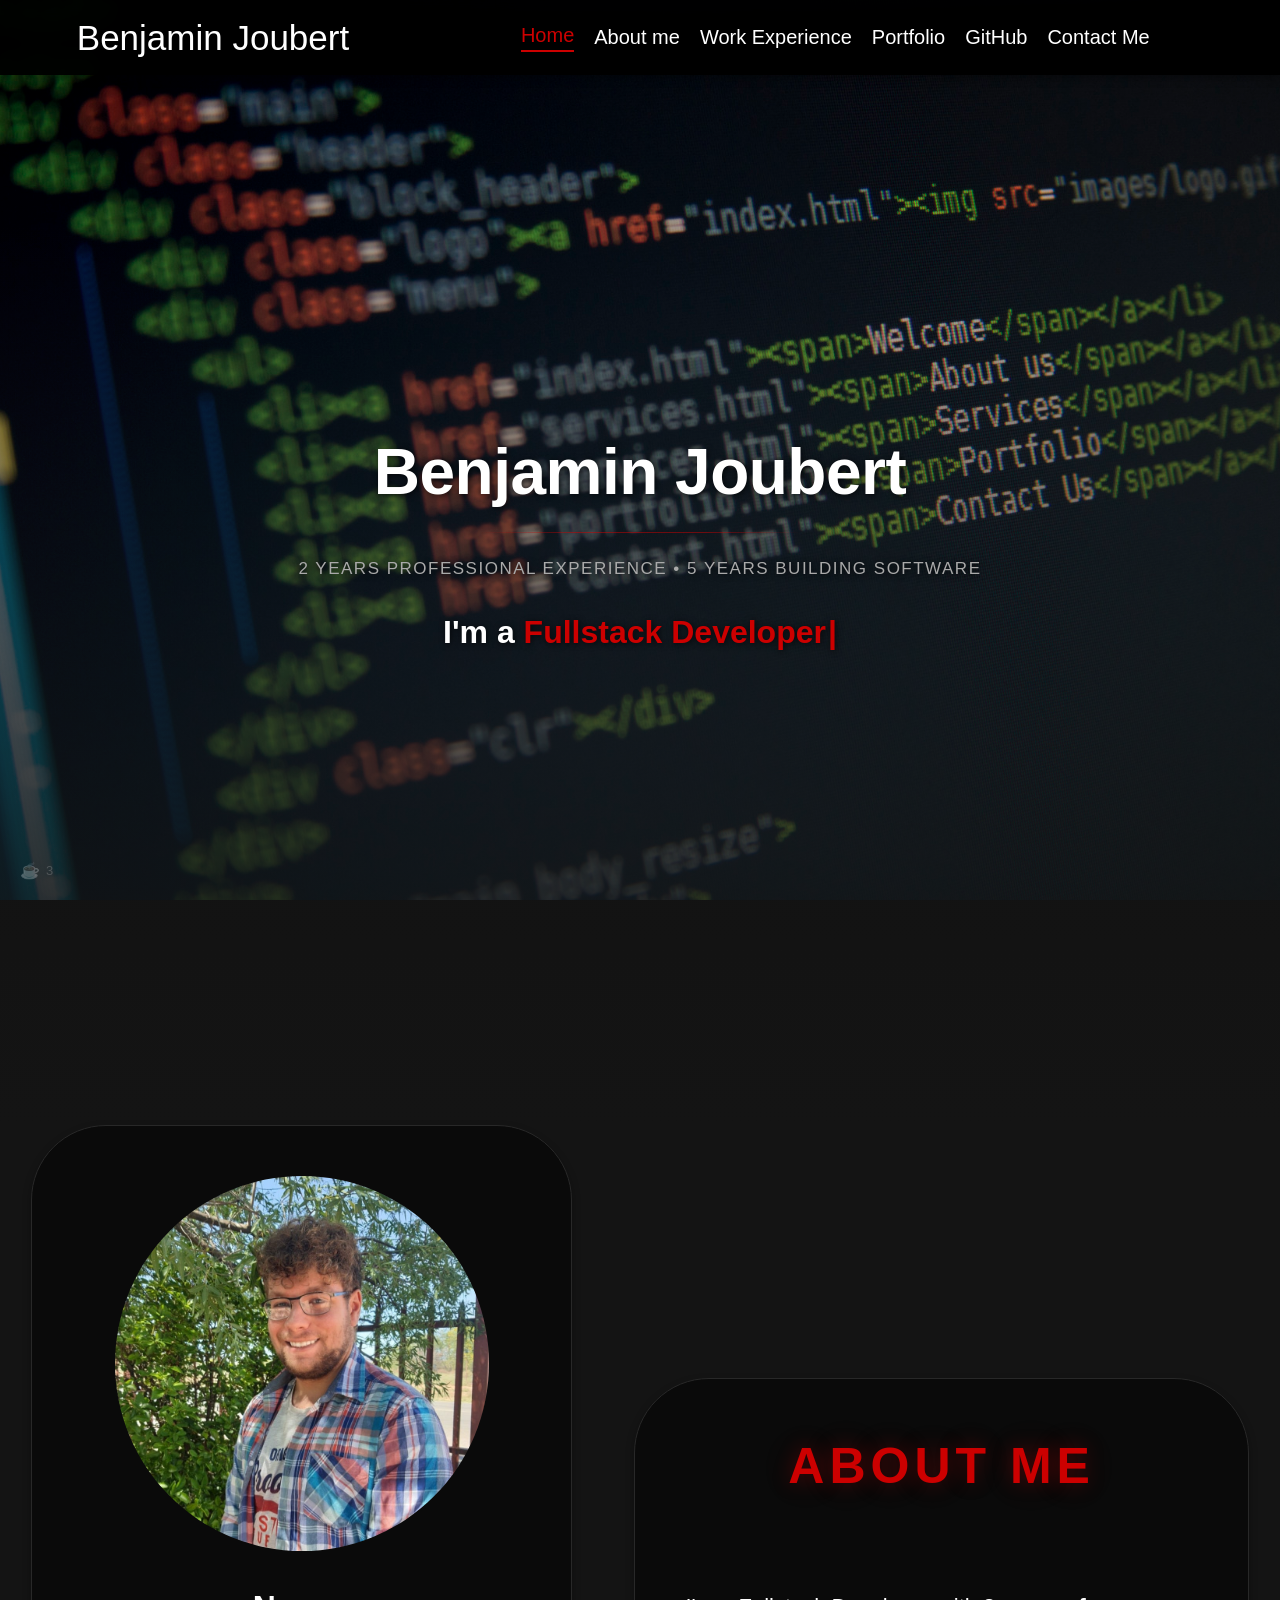
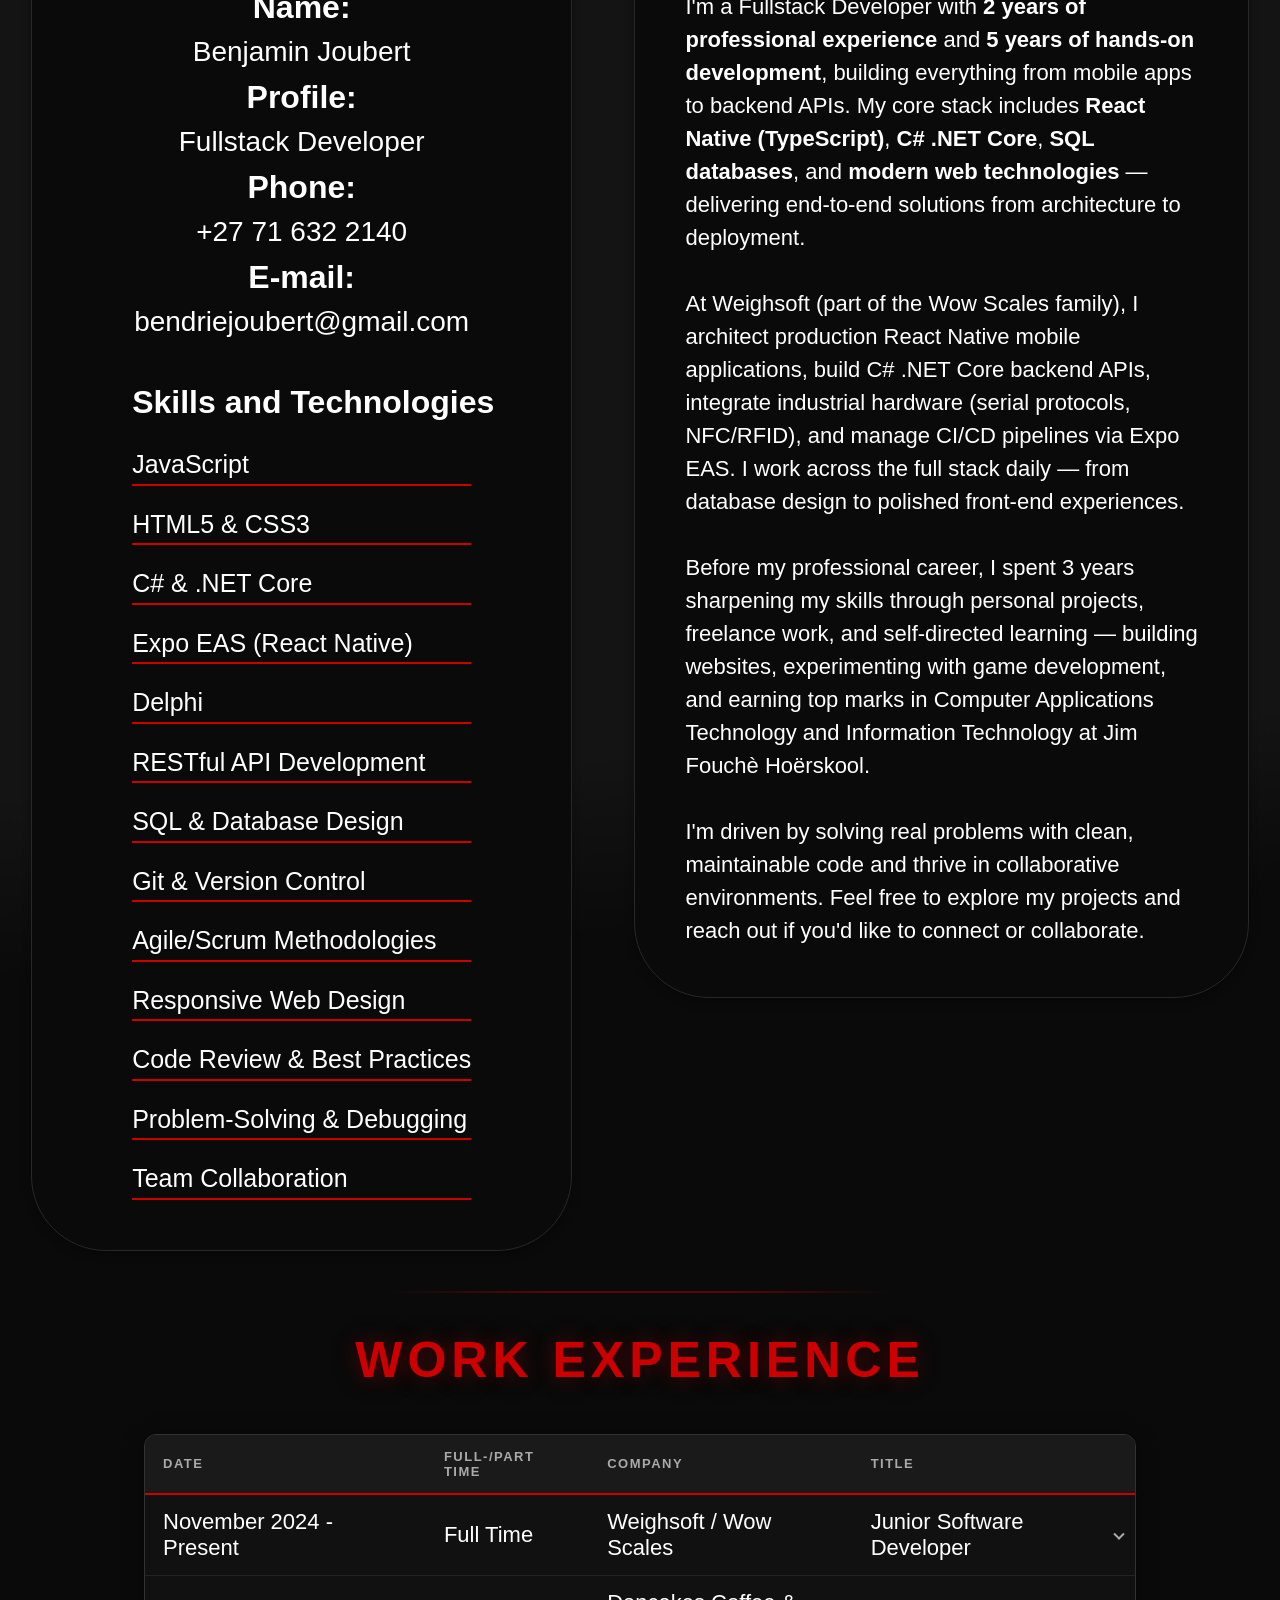
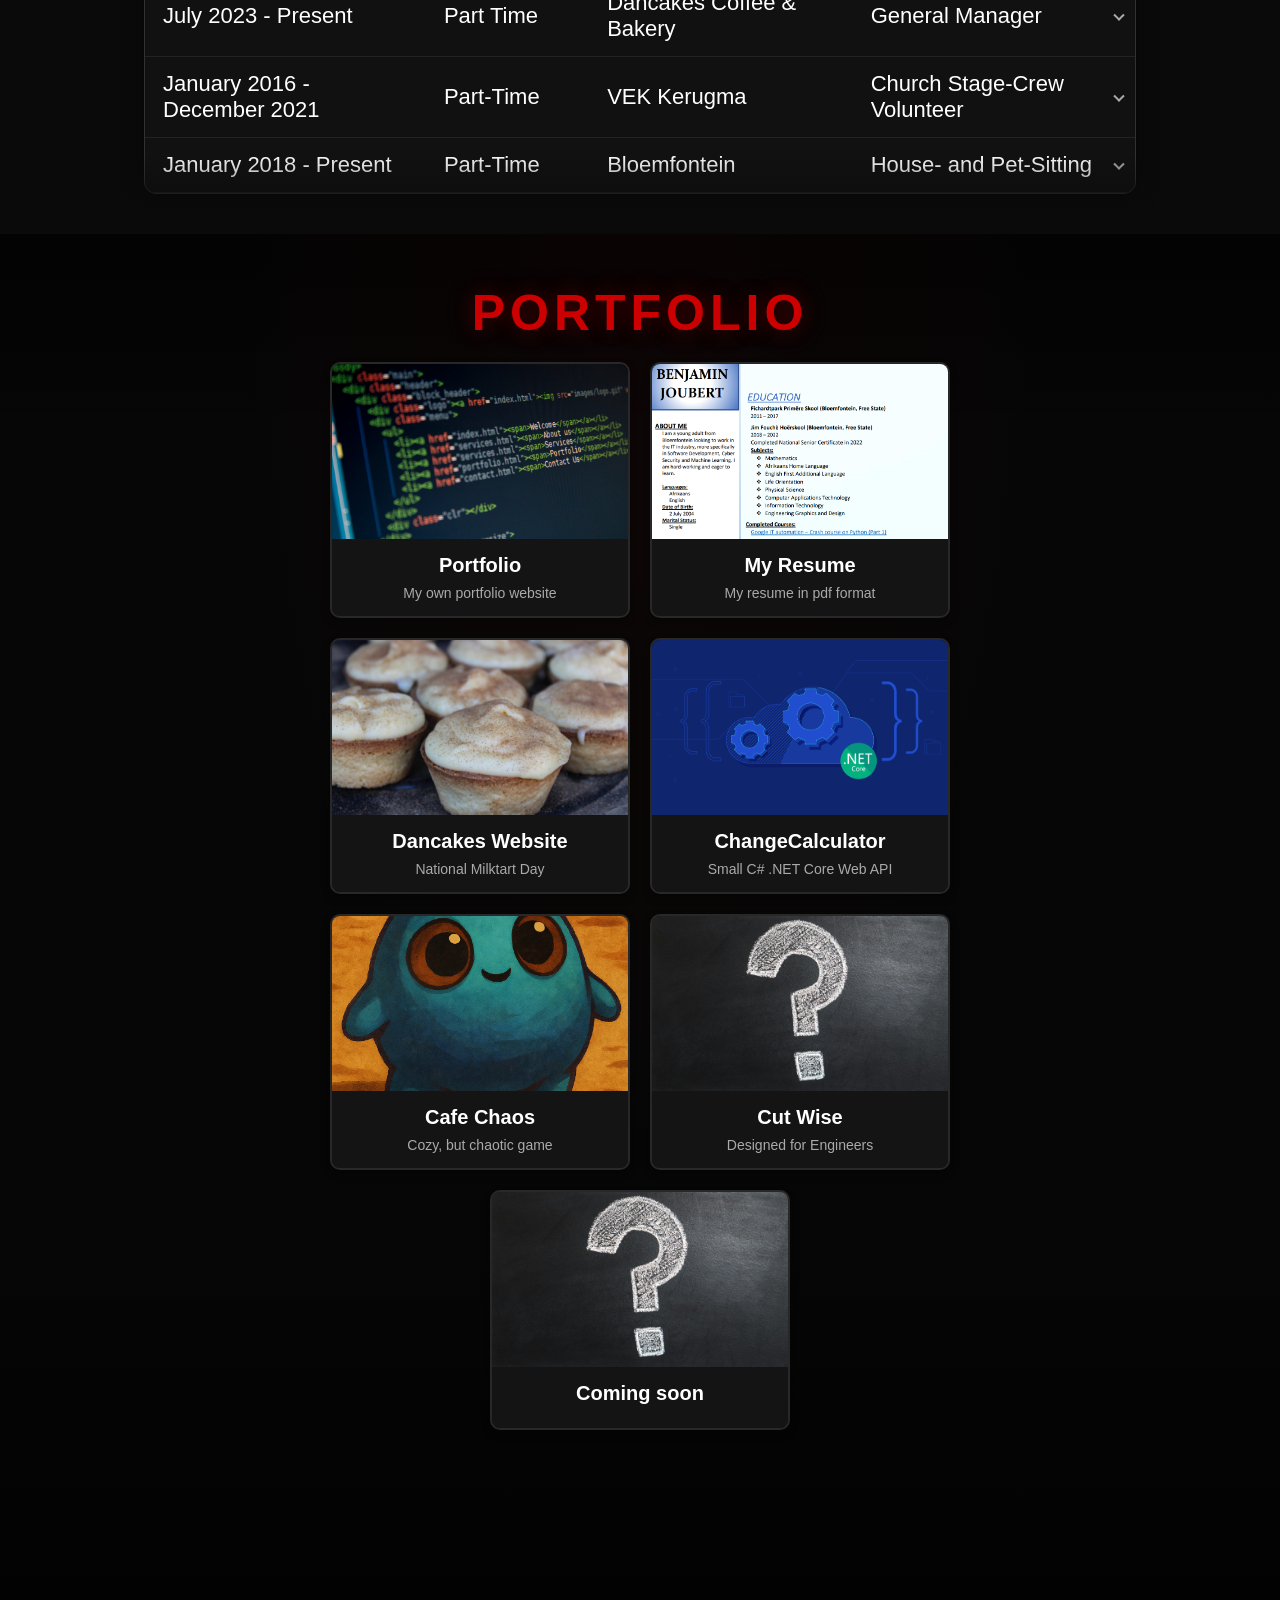
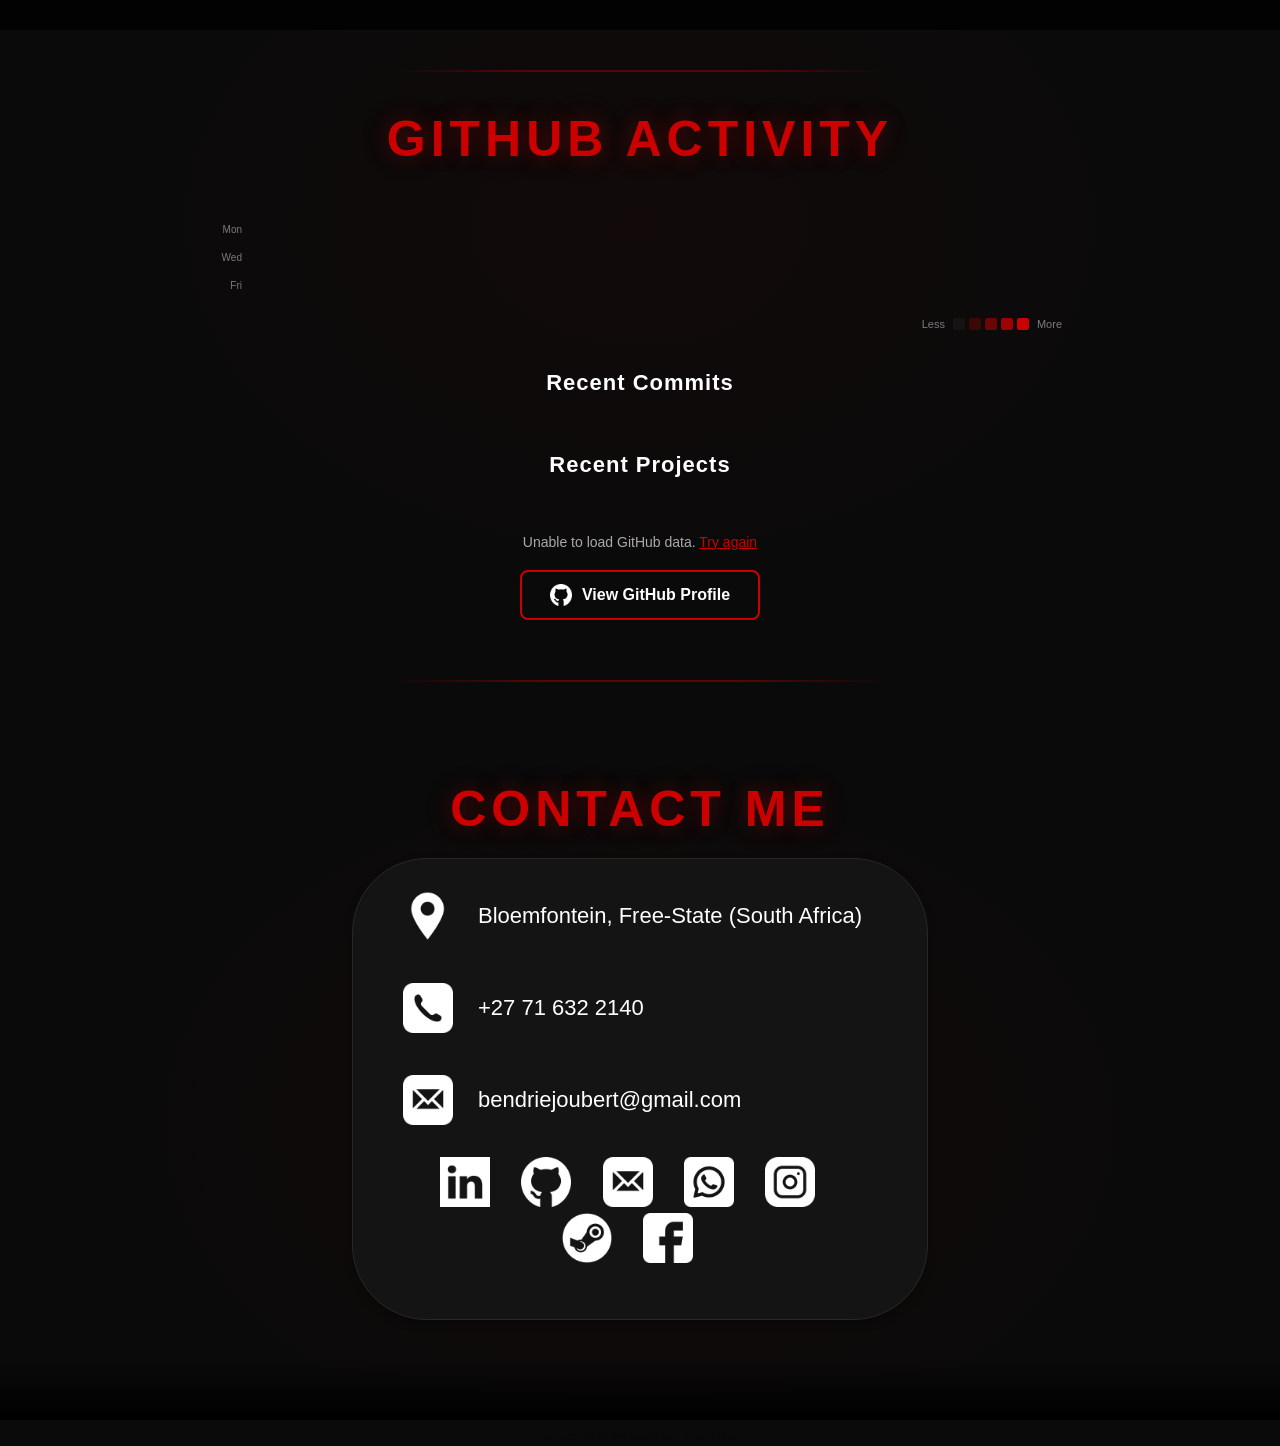
==== index.html @ ec1d789c "Added hover loading easter egg because one face wasn't enough" ====
<!DOCTYPE html>
<html lang="en">

<head>
    <meta charset="UTF-8">
    <meta name="viewport" content="width=device-width, initial-scale=1.0">
    <meta name="description" content="Benjamin Joubert - Fullstack Developer with 5 years of development experience. Specialising in React Native, C# .NET Core, TypeScript, and Web Development. Based in Bloemfontein, South Africa.">
    <meta name="keywords" content="Benjamin Joubert, Fullstack Developer, Software Developer, Web Developer, React Native, C# .NET Core, Portfolio, South Africa, Bloemfontein">
    <meta name="author" content="Benjamin Joubert">
    
    <!-- Open Graph / Facebook -->
    <meta property="og:type" content="website">
    <meta property="og:title" content="Benjamin Joubert - Fullstack Developer">
    <meta property="og:description" content="Fullstack Developer | 2 Years Professional Experience | React Native, C# .NET Core, TypeScript & Web Development">
    
    <!-- Twitter -->
    <meta name="twitter:card" content="summary_large_image">
    <meta name="twitter:title" content="Benjamin Joubert - Fullstack Developer">
    <meta name="twitter:description" content="Fullstack Developer | 2 Years Professional Experience | React Native, C# .NET Core & Web Development">
    
    <link rel="preload" href="assets/images/html1.png" as="image">
    <link rel="stylesheet" href="style.css">
    <link rel="apple-touch-icon" sizes="180x180" href="assets/images/apple-touch-icon.png">
    <link rel="icon" type="image/png" sizes="32x32" href="assets/images/favicon-32x32.png">
    <link rel="icon" type="image/png" sizes="16x16" href="assets/images/favicon-16x16.png">
    <link rel="manifest" href="site.webmanifest">
    <title>Benjamin Joubert - Fullstack Developer | 5 Years Experience</title>
    <script src="app.js" defer></script>
</head>

<body>
    <a href="#Home" class="skip-link">Skip to main content</a>
    
    <header class="toolbar" role="banner">
        <span class="Title">Benjamin Joubert</span>
        <div class="spacer"></div>
        <button class="hamburger" aria-label="Toggle menu" aria-expanded="false" aria-controls="navbar">
            <span></span>
            <span></span>
            <span></span>
        </button>
        <nav class="navbar" id="navbar" role="navigation" aria-label="Main navigation">
            <a href="#Home">Home</a>
            <a href="#About-me">About me</a>
            <a href="#Work-Experience">Work Experience</a>
            <a href="#Portfolio">Portfolio</a>
            <a href="#GitHub">GitHub</a>
            <a href="#Contact">Contact Me</a>
        </nav>
    </header>

    <main>
    <section class="home" id="Home" aria-label="Home section">
        <div class="home-content-container">
            <h1 class="hero-name">Benjamin Joubert</h1>
            <div class="hero-divider" aria-hidden="true"><span></span></div>
            <p class="hero-experience">2 Years Professional Experience &bull; 5 Years Building Software</p>
            <p class="hero-typing">I'm a <span class="typing-text"></span><span class="typing-cursor">|</span></p>
            <p class="hero-greeting" id="hero-greeting"></p>
        </div>
    </section>

    <section class="about-me" id="About-me" aria-label="About me section">
        <div class="left_block">
            <div class="selfpic">
                <div class="selfpic-img-wrapper">
                    <img src="assets/images/SelfPic.jpg" alt="Portrait of Benjamin Joubert" loading="lazy">
                    <svg class="selfpic-loader" viewBox="0 0 200 200" aria-hidden="true">
                        <circle cx="100" cy="100" r="96" />
                    </svg>
                </div>
                <div class="Selfpic_Text">
                    <b>Name: </b> <br>Benjamin Joubert <br>
                    <b>Profile: </b> <br>Fullstack Developer <br>
                    <b>Phone: </b> <br>+27 71 632 2140 <br>
                    <b>E-mail: </b> <br>bendriejoubert@gmail.com <br>
                </div>
            </div>

            <div class="skills_technologies">
                <b>Skills and Technologies</b>
                <ul>
                    <li>JavaScript</li>
                    <hr>
                    <li>HTML5 & CSS3</li>
                    <hr>
                    <li>C# & .NET Core</li>
                    <hr>
                    <li>Expo EAS (React Native)</li>
                    <hr>
                    <li>Delphi</li>
                    <hr>
                    <li>RESTful API Development</li>
                    <hr>
                    <li>SQL & Database Design</li>
                    <hr>
                    <li>Git & Version Control</li>
                    <hr>
                    <li>Agile/Scrum Methodologies</li>
                    <hr>
                    <li>Responsive Web Design</li>
                    <hr>
                    <li>Code Review & Best Practices</li>
                    <hr>
                    <li>Problem-Solving & Debugging</li>
                    <hr>
                    <li>Team Collaboration</li>
                    <hr>
                </ul>
            </div>
        </div>
        <div class="right_block">
            <h1 class="section-title">About Me</h1>
            <br><br>
            I'm a Fullstack Developer with <strong>2 years of professional experience</strong> and
            <strong>5 years of hands-on development</strong>, building everything from mobile apps to backend APIs.
            My core stack includes <strong>React Native (TypeScript)</strong>, <strong>C# .NET Core</strong>,
            <strong>SQL databases</strong>, and <strong>modern web technologies</strong> — delivering end-to-end
            solutions from architecture to deployment.
            <br><br>
            At Weighsoft (part of the Wow Scales family), I architect production React Native mobile applications,
            build C# .NET Core backend APIs, integrate industrial hardware (serial protocols, NFC/RFID), and manage
            CI/CD pipelines via Expo EAS. I work across the full stack daily — from database design to polished
            front-end experiences.
            <br><br>
            Before my professional career, I spent 3 years sharpening my skills through personal projects, freelance
            work, and self-directed learning — building websites, experimenting with game development, and earning
            top marks in Computer Applications Technology and Information Technology at Jim Fouchè Hoërskool.
            <br><br>
            I'm driven by solving real problems with clean, maintainable code and thrive in collaborative environments.
            Feel free to explore my projects and reach out if you'd like to connect or collaborate.
        </div>
    </section>

    <section class="Work_Experience" id="Work-Experience" aria-label="Work Experience section">
        <h1 class="section-title">Work Experience</h1>
        <table class="Work_Experience_Table">
            <thead>
                <tr>
                    <th>Date</th>
                    <th>Full-/Part time</th>
                    <th>Company</th>
                    <th>Title</th>
                </tr>
            </thead>
            <tbody>
                <tr class="expandable-row">
                    <td>November 2024 - Present</td>
                    <td>Full Time</td>
                    <td>Weighsoft / Wow Scales</td>
                    <td>Junior Software Developer</td>
                </tr>
                <tr class="details-row">
                    <td colspan="4">
                        <div class="details-content">
                            <h3 class="details-title">Junior Software Developer <span class="details-company">at Weighsoft / Wow Scales</span></h3>
                            <ul class="details-list">
                                <li><strong>Mobile Development:</strong> Architect and develop production React Native mobile applications
                                    end-to-end using TypeScript, Expo SDK, and offline-first SQLite databases.</li>
                                <li><strong>Hardware Integration:</strong> Implement industrial hardware integrations including scale serial
                                    protocols (baud rate, parity, regex-based weight parsing) and NFC/RFID readers.</li>
                                <li><strong>Technical Support:</strong> Diagnose and resolve issues across weighing software, scale
                                    indicators, and peripheral devices — covering serial, USB, and TCP/IP communication.</li>
                                <li><strong>Full-Stack Development:</strong> Build features spanning data export, backup/restore, reporting,
                                    and internationalisation (English & Afrikaans) with C# .NET Core backend APIs.</li>
                                <li><strong>Client Liaison:</strong> Act as the bridge between developers and end users, translating customer
                                    descriptions into technical diagnoses and delivering solution-focused support.</li>
                                <li><strong>CI/CD & Deployment:</strong> Manage build pipelines via Expo EAS across development, preview, and
                                    production profiles.</li>
                            </ul>
                        </div>
                    </td>
                </tr>
                <tr class="expandable-row">
                    <td>July 2023 - Present</td>
                    <td>Part Time</td>
                    <td>Dancakes Coffee & Bakery</td>
                    <td>General Manager</td>
                </tr>
                <tr class="details-row">
                    <td colspan="4">
                        <div class="details-content">
                            <h3 class="details-title">General Manager <span class="details-company">at Dancakes Coffee & Bakery</span></h3>
                            <ul class="details-list">
                                <li><strong>Operations:</strong> Oversee daily operations and ensure smooth service delivery across the
                                    business.</li>
                                <li><strong>Web Development:</strong> Built and maintain the Dancakes website
                                    (<a href="https://dancakesza.com/" target="_blank" rel="noopener noreferrer">dancakesza.com</a>).</li>
                                <li><strong>Leadership:</strong> Lead, motivate, and support team members while encouraging collaboration
                                    and growth.</li>
                                <li><strong>Time Management:</strong> Prioritize tasks and delegate responsibilities efficiently across
                                    weekend shifts.</li>
                                <li><strong>Problem-Solving:</strong> Independently handle challenges and innovate solutions to resolve
                                    issues effectively.</li>
                                <li><strong>Adaptability:</strong> Remain flexible and resilient in a fast-paced environment.</li>
                            </ul>
                        </div>
                    </td>
                </tr>
                <tr class="expandable-row">
                    <td>January 2016 - December 2021</td>
                    <td>Part-Time</td>
                    <td>VEK Kerugma</td>
                    <td>Church Stage-Crew Volunteer</td>
                </tr>
                <tr class="details-row">
                    <td colspan="4">
                        <div class="details-content">
                            <h3 class="details-title">Church Stage-Crew Volunteer <span class="details-company">at VEK Kerugma</span></h3>
                            <ul class="details-list">
                                <li><strong>Technical Equipment:</strong> Managed sound systems, projectors, and other technical equipment
                                    for church services and events.</li>
                                <li><strong>Reliability:</strong> Dependable in setting up, operating, and maintaining equipment under
                                    time-sensitive conditions.</li>
                                <li><strong>Quick Problem-Solving:</strong> Addressed and resolved technical issues promptly, often during
                                    live services.</li>
                                <li><strong>Willingness to Learn:</strong> Continuously picked up new skills and adapted to different
                                    technologies and event requirements.</li>
                            </ul>
                        </div>
                    </td>
                </tr>
                <tr class="expandable-row">
                    <td>January 2018 - Present</td>
                    <td>Part-Time</td>
                    <td>Bloemfontein</td>
                    <td>House- and Pet-Sitting</td>
                </tr>
                <tr class="details-row">
                    <td colspan="4">
                        <div class="details-content">
                            <h3 class="details-title">House- and Pet-Sitting <span class="details-company">in Bloemfontein</span></h3>
                            <ul class="details-list">
                                <li><strong>Responsibility:</strong> Ensure the safety and security of homes and pets during homeowner
                                    absence.</li>
                                <li><strong>Attention to Detail:</strong> Monitor closely for any issues or changes requiring action.</li>
                                <li><strong>Communication:</strong> Keep homeowners informed about their home and pets' well-being
                                    regularly.</li>
                                <li><strong>Trustworthiness:</strong> Maintain a dependable and honest track record with clients.</li>
                            </ul>
                        </div>
                    </td>
                </tr>
            </tbody>
        </table>
    </section>

    <section class="Portfolio" id="Portfolio" aria-label="Portfolio section">
        <h1 class="section-title">Portfolio</h1>
        <div class="project-wrapper">
            <!-- Project Portfolio -->
            <div class="project-container">
                <div class="project-image">
                    <img src="assets/images/html1.png" alt="Portfolio Project" loading="lazy">
                    <a href="#Home" class="project-link">View Project</a>
                </div>
                <div class="project-info">
                    <h2>Portfolio</h2>
                    <p>My own portfolio website</p>
                </div>
            </div>

            <!-- Project Resume -->
            <div class="project-container">
                <div class="project-image">
                    <img src="assets/images/Resume.PNG" alt="My Resume" loading="lazy">
                    <a href="Benjamin Joubert Resume.pdf" class="project-link">View Project</a>
                    <!-- Link to Resume PDF -->
                </div>
                <div class="project-info">
                    <h2>My Resume</h2>
                    <p>My resume in pdf format</p>
                </div>
            </div>

            <!-- Project Dancakes -->
            <div class="project-container">
                <div class="project-image">
                    <img src="assets/images/mini-milktarts.jpg" alt="Dancakes National Milktart Day" loading="lazy">
                    <a href="https://dancakesza.com/" class="project-link">View Project</a> <!-- Link to Dancakes -->
                </div>
                <div class="project-info">
                    <h2>Dancakes Website</h2>
                    <p>National Milktart Day</p>
                </div>
            </div>

            <!-- ChangeCalculator -->
            <div class="project-container">
                <div class="project-image">
                    <img src="assets/images/change-calculator.png" alt="ChangeCalculator" loading="lazy">
                    <a href="ChangeCalculator/" class="project-link">View Project</a> <!-- Link to ChangeCalculator -->
                </div>
                <div class="project-info">
                    <h2>ChangeCalculator</h2>
                    <p>Small C# .NET Core Web API</p>
                </div>
            </div>

            <!-- Cafe Chaos -->
            <div class="project-container">
                <div class="project-image">
                    <img src="assets/images/cafe_chaos.png" alt="Cute Alien" loading="lazy">
                    <a href="#Portfolio" class="project-link">Work in Progress...</a>
                </div>
                <div class="project-info">
                    <h2>Cafe Chaos</h2>
                    <p>Cozy, but chaotic game</p>
                </div>
            </div>

            <!-- Cut Wise -->
            <div class="project-container">
                <div class="project-image">
                    <img src="assets/images/Coming-soon.jpeg" alt="Coming Soon" loading="lazy">
                    <a href="TempCutWise/" class="project-link">Work in Progress...</a>
                </div>
                <div class="project-info">
                    <h2>Cut Wise</h2>
                    <p>Designed for Engineers</p>
                </div>
            </div>

            <!-- Project Coming Soon -->
            <div class="project-container">
                <div class="project-image">
                    <img src="assets/images/Coming-soon.jpeg" alt="Coming soon" loading="lazy">
                    <!-- No href attached, cuz no file if it is coming soon, duh -->
                </div>
                <div class="project-info">
                    <h2>Coming soon</h2>
                    <p></p>
                </div>
            </div>
        </div>
    </section>

    <section class="github-activity" id="GitHub" aria-label="GitHub Activity section">
        <h1 class="section-title">GitHub Activity</h1>
        <div class="github-content">
            <!-- Contribution Grid -->
            <div class="github-grid-wrapper">
                <div class="github-grid-labels">
                    <span></span>
                    <span>Mon</span>
                    <span></span>
                    <span>Wed</span>
                    <span></span>
                    <span>Fri</span>
                    <span></span>
                </div>
                <div class="github-grid-scroll">
                    <div class="github-grid-months" id="github-months"></div>
                    <div class="github-grid" id="github-grid">
                        <!-- Skeleton loading placeholders -->
                        <div class="github-grid-skeleton"></div>
                    </div>
                </div>
            </div>
            <div class="github-grid-footer">
                <span class="github-total-contributions" id="github-total-contributions"></span>
                <div class="github-grid-legend">
                    <span class="github-legend-label">Less</span>
                    <span class="github-legend-box" data-level="0"></span>
                    <span class="github-legend-box" data-level="1"></span>
                    <span class="github-legend-box" data-level="2"></span>
                    <span class="github-legend-box" data-level="3"></span>
                    <span class="github-legend-box" data-level="4"></span>
                    <span class="github-legend-label">More</span>
                </div>
            </div>

            <!-- Recent Commits -->
            <h2 class="github-subtitle">Recent Commits</h2>
            <div class="github-commits" id="github-commits">
                <!-- Skeleton loading placeholders -->
                <div class="github-commit-card github-skeleton">
                    <div class="skeleton-line skeleton-short"></div>
                    <div class="skeleton-line skeleton-long"></div>
                    <div class="skeleton-line skeleton-medium"></div>
                </div>
                <div class="github-commit-card github-skeleton">
                    <div class="skeleton-line skeleton-short"></div>
                    <div class="skeleton-line skeleton-long"></div>
                    <div class="skeleton-line skeleton-medium"></div>
                </div>
                <div class="github-commit-card github-skeleton">
                    <div class="skeleton-line skeleton-short"></div>
                    <div class="skeleton-line skeleton-long"></div>
                    <div class="skeleton-line skeleton-medium"></div>
                </div>
            </div>

            <!-- Recent Projects -->
            <h2 class="github-subtitle">Recent Projects</h2>
            <div class="github-repos" id="github-repos">
                <!-- Skeleton loading placeholders -->
                <div class="github-repo-card github-skeleton">
                    <div class="skeleton-line skeleton-short"></div>
                    <div class="skeleton-line skeleton-long"></div>
                    <div class="skeleton-line skeleton-medium"></div>
                </div>
                <div class="github-repo-card github-skeleton">
                    <div class="skeleton-line skeleton-short"></div>
                    <div class="skeleton-line skeleton-long"></div>
                    <div class="skeleton-line skeleton-medium"></div>
                </div>
                <div class="github-repo-card github-skeleton">
                    <div class="skeleton-line skeleton-short"></div>
                    <div class="skeleton-line skeleton-long"></div>
                    <div class="skeleton-line skeleton-medium"></div>
                </div>
            </div>

            <!-- Error state (hidden by default) -->
            <div class="github-error" id="github-error" hidden>
                <p>Unable to load GitHub data. <a href="#" id="github-retry">Try again</a></p>
            </div>

            <!-- View Profile Button -->
            <a href="https://github.com/RoguePython" target="_blank" rel="noopener noreferrer" class="github-profile-btn">
                <img src="assets/images/github.png" alt="" aria-hidden="true" class="github-btn-icon">
                View GitHub Profile
            </a>
        </div>
    </section>

    <section class="contact" id="Contact" aria-label="Contact section">
        <h1 class="section-title">Contact Me</h1>
        <div class="Get_In_Touch">
            <p><img src="assets/images/location.png" alt="Location" loading="lazy">Bloemfontein, Free-State (South Africa)</p>
            <p><img src="assets/images/phone.png" alt="Phone" loading="lazy">+27 71 632 2140</p>
            <p><img src="assets/images/mail.png" alt="Mail" loading="lazy"><a href="mailto:bendriejoubert@gmail.com">bendriejoubert@gmail.com</a></p>

            <div class="Social_Media">
                <a href="https://www.linkedin.com/in/benjamin-joubert-00bba7263/" aria-label="LinkedIn Profile"><img src="assets/images/linkedin.png" alt="LinkedIn" loading="lazy"></a>
                <a href="https://github.com/RoguePython" aria-label="GitHub Profile"><img src="assets/images/github.png" alt="Github" loading="lazy"></a>
                <a href="mailto:bendriejoubert@gmail.com" aria-label="Send Email"><img src="assets/images/mail.png" alt="Mail" loading="lazy"></a>
                <a href="https://wa.me/+27716322140" aria-label="WhatsApp"><img src="assets/images/whatsapp.png" alt="Whatsapp" loading="lazy"></a>
                <a href="https://www.instagram.com/benjii_joubert/" aria-label="Instagram Profile"><img src="assets/images/instagram.png" alt="Instagram" loading="lazy"></a>
                <a href="https://steamcommunity.com/profiles/76561198872772953/" aria-label="Steam Profile"><img src="assets/images/steam.png" alt="Steam" loading="lazy"></a>
                <a href="https://www.facebook.com/BendrieJoubert/" aria-label="Facebook Profile"><img src="assets/images/facebook.png" alt="Facebook" loading="lazy"></a>
            </div>
        </div>
    </section>

    <div class="idle-message" id="idle-message" aria-hidden="true">Still reading? I'm flattered.</div>
    <div class="custom-context-menu" id="custom-context-menu" role="menu" aria-hidden="true">
        <a href="Benjamin Joubert Resume.pdf" role="menuitem">Download Resume</a>
        <a href="https://github.com/RoguePython" target="_blank" rel="noopener noreferrer" role="menuitem">View GitHub</a>
        <a href="#Contact" role="menuitem">Contact Me</a>
    </div>
    <div class="coffee-counter" id="coffee-counter" title="Coffees consumed today">
        <span class="coffee-icon">&#9749;</span>
        <span class="coffee-count" id="coffee-count"></span>
    </div>
    <p class="hidden-footer-msg">You scrolled all the way down. You're hired.</p>
    </main>
</body>

</html>
---- style.css ----
/* CSS Variables for Theming */
:root {
    --primary-bg: #0a0a0a;
    --secondary-bg: #141414;
    --accent-color: #cc0000;
    --text-primary: #ffffff;
    --text-secondary: rgb(170, 170, 170);
    --border-color: rgb(40, 40, 40);
    --shadow-sm: 0 2px 4px rgba(0, 0, 0, 0.2);
    --shadow-md: 0 4px 8px rgba(0, 0, 0, 0.3);
    --shadow-lg: 0 8px 16px rgba(0, 0, 0, 0.4);
    --transition-fast: 0.2s ease;
    --transition-normal: 0.3s ease;
    --transition-slow: 0.5s ease;
}

html {
    overflow-x: hidden;
    width: 100%;
    box-sizing: border-box;
    scroll-behavior: smooth;
    scrollbar-width: thin;
    scrollbar-color: rgba(255, 255, 255, 0.15) transparent;
}

/* Custom Scrollbar — WebKit (Chrome, Edge, Safari) */
::-webkit-scrollbar {
    width: 8px;
}

::-webkit-scrollbar-track {
    background: transparent;
}

::-webkit-scrollbar-thumb {
    background: rgba(255, 255, 255, 0.15);
    border-radius: 4px;
    transition: background 0.3s ease;
}

::-webkit-scrollbar-thumb:hover {
    background: var(--accent-color);
}

::-webkit-scrollbar-thumb:active {
    background: rgba(204, 0, 0, 0.8);
}

body {
    top: 0;
    left: 0;
    padding: 0;
    margin: 0;
    display: relative;
    font-family: 'Segoe UI', Tahoma, Geneva, Verdana, sans-serif;
    overflow-x: hidden;
    width: 100%;
    box-sizing: border-box;
    background-color: var(--primary-bg);
}

*, *::before, *::after {
    box-sizing: border-box;
}

h1 {
    margin: 0;
    color: white;
    font-size: 50px;
    padding-bottom: 20px;
    text-align: center;
}

/* Section Titles — enhanced headings for major sections */
.section-title {
    text-transform: uppercase;
    letter-spacing: 5px;
    font-weight: 700;
    position: relative;
    padding-bottom: 20px;
    color: var(--accent-color);
    text-shadow:
        0 0 20px rgba(204, 0, 0, 0.3),
        0 0 40px rgba(204, 0, 0, 0.12);
    /* Scroll entrance + delayed color reveal */
    opacity: 0;
    transform: translateY(25px);
    transition:
        opacity 0.4s ease-out,
        transform 0.4s ease-out,
        color 0.5s ease-out 0.35s,
        text-shadow 0.5s ease-out 0.35s;
}

.section-title.visible {
    opacity: 1;
    transform: translateY(0);
    color: var(--text-primary);
    text-shadow:
        0 0 30px rgba(204, 0, 0, 0.12),
        0 0 60px rgba(204, 0, 0, 0.04);
}

h3 {
    color: white;    
}

ul {
    margin: 0;
    padding: 0px 50px;
    color: white;
}

a {
    color: var(--text-primary);
    text-decoration: none;
}

/* Skip link for accessibility */
.skip-link {
    position: absolute;
    top: -40px;
    left: 0;
    background: var(--accent-color);
    color: var(--text-primary);
    padding: 8px;
    text-decoration: none;
    z-index: 10000;
    border-radius: 0 0 4px 0;
}

.skip-link:focus {
    top: 0;
}

/* Toolbar */

.toolbar{
    font-size: 35px;
    font-family: 'Segoe UI', Tahoma, Geneva, Verdana, sans-serif;
    height: 75px;
    position: fixed;
    align-content: center;
    background-color: rgba(0, 0, 0, 0.95);
    backdrop-filter: blur(10px);
    color: var(--text-primary);
    padding-left: 6%;
    padding-right: 0;
    width: 100%;
    max-width: 100vw;
    display: flex;
    align-items: center;
    z-index: 1000;
    box-sizing: border-box;
    box-shadow: var(--shadow-md);
    transition: background-color var(--transition-normal);
}

.title {
    display: flex;
    align-items: center;
    justify-content: center;
}

.toolbar a{
    margin: 10px;
    font-size: 20px;
    text-decoration: none;
    transition: color var(--transition-fast), transform var(--transition-fast);
    position: relative;
}

.toolbar a::after {
    content: '';
    position: absolute;
    bottom: -5px;
    left: 0;
    width: 0;
    height: 2px;
    background-color: var(--accent-color);
    transition: width var(--transition-normal);
}

.toolbar a:hover,
.toolbar a.active {
    color: var(--accent-color);
    transform: translateY(-2px);
}

.toolbar a:hover::after,
.toolbar a.active::after {
    width: 100%;
}

.toolbar a:focus {
    outline: 2px solid var(--accent-color);
    outline-offset: 4px;
    border-radius: 2px;
}

.spacer {
    flex: 1 1 auto;
}

.navbar {
    display: flex;
    padding: 0 10%;
}

/* Hamburger Menu */
.hamburger {
    display: none;
    flex-direction: column;
    background: transparent;
    border: none;
    cursor: pointer;
    padding: 5px;
    z-index: 1001;
    width: 30px;
    height: 30px;
    justify-content: space-around;
}

.hamburger span {
    width: 25px;
    height: 3px;
    background-color: white;
    border-radius: 3px;
    transition: all 0.3s ease;
    transform-origin: center;
}

.hamburger.active span:nth-child(1) {
    transform: rotate(45deg) translate(8px, 8px);
}

.hamburger.active span:nth-child(2) {
    opacity: 0;
}

.hamburger.active span:nth-child(3) {
    transform: rotate(-45deg) translate(7px, -7px);
}

/* Homepage */

.home {
    background-color: var(--secondary-bg);
    background-size: cover;
    background-position: center;
    background-attachment: fixed;
    height: calc(100vh - 75px + 300px);
    min-height: calc(100vh - 75px + 300px);
    text-align: center;
    display: flex;
    align-items: center;
    justify-content: center;
    text-shadow: 1px 1px 6px rgba(0, 0, 0, 0.7);
    min-width: 280px;
    box-sizing: border-box;
    position: relative;
    overflow: hidden;
}

.home::after {
    content: '';
    position: absolute;
    top: 0;
    left: 0;
    right: 0;
    bottom: 0;
    background-image: url("assets/images/html1.png");
    background-size: cover;
    background-position: center;
    background-attachment: fixed;
    z-index: 0;
    opacity: 0;
    transition: opacity 0.6s ease;
    pointer-events: none;
}

.home.bg-loaded::after {
    opacity: 1;
}

.home::before {
    content: '';
    position: absolute;
    top: 0;
    left: 0;
    right: 0;
    bottom: 0;
    background: linear-gradient(to bottom, 
        rgba(0, 0, 0, 0.25) 0%,
        rgba(0, 0, 0, 0.25) 20%,
        #141414 100%);
    pointer-events: none;
    z-index: 1;
}

.home-content-container {
    position: relative;
    z-index: 1;
    animation: fadeInUp 1s ease-out;
    width: 100%;
    max-width: 800px;
    margin: 0 auto;
    padding: 0 24px;
}

@keyframes fadeInUp {
    from {
        opacity: 0;
        transform: translateY(30px);
    }
    to {
        opacity: 1;
        transform: translateY(0);
    }
}

/* Hero — Name */
.hero-name {
    font-size: clamp(36px, 5vw, 64px);
    font-weight: 700;
    color: var(--text-primary);
    margin: 0 0 6px 0;
    padding: 0;
    letter-spacing: -0.5px;
    line-height: 1.15;
}

/* Hero — Role subtitle */
.hero-subtitle {
    font-size: clamp(16px, 2.4vw, 26px);
    font-weight: 500;
    color: var(--accent-color);
    margin: 0;
    padding: 0;
    letter-spacing: 4px;
    text-transform: uppercase;
}

/* Hero — Thin decorative divider */
.hero-divider {
    display: flex;
    align-items: center;
    justify-content: center;
    margin: 22px auto;
    width: 60%;
    max-width: 320px;
}

.hero-divider span {
    display: block;
    width: 100%;
    height: 1px;
    background: linear-gradient(
        to right,
        transparent 0%,
        var(--accent-color) 30%,
        var(--accent-color) 70%,
        transparent 100%
    );
    opacity: 0.5;
}

/* Hero — Experience credentials */
.hero-experience {
    font-size: clamp(13px, 1.6vw, 17px);
    font-weight: 400;
    color: var(--text-secondary);
    margin: 0 0 28px 0;
    padding: 0;
    letter-spacing: 1.5px;
    text-transform: uppercase;
    line-height: 1.6;
}

/* Hero — Typing animation line */
.hero-typing {
    font-size: clamp(20px, 2.8vw, 32px);
    font-weight: 600;
    color: var(--text-primary);
    margin: 0;
    padding: 0;
    line-height: 1.4;
}

.typing-text {
    color: var(--accent-color);
    font-weight: 700;
    display: inline-block;
    min-width: 1px;
}

.typing-cursor {
    color: var(--accent-color);
    font-weight: 700;
    animation: blink 1s infinite;
    margin-left: 2px;
}

@keyframes blink {
    0%, 50% { opacity: 1; }
    51%, 100% { opacity: 0; }
}

/* Scroll Animation Classes */
.fade-in {
    opacity: 0;
    transform: translateY(30px);
    transition: opacity 0.6s ease-out, transform 0.6s ease-out;
}

.fade-in.visible {
    opacity: 1;
    transform: translateY(0);
}

.slide-in-left {
    opacity: 0;
    transform: translateX(-50px);
    transition: opacity 0.6s ease-out, transform 0.6s ease-out;
}

.slide-in-left.visible {
    opacity: 1;
    transform: translateX(0);
}

.slide-in-right {
    opacity: 0;
    transform: translateX(50px);
    transition: opacity 0.6s ease-out, transform 0.6s ease-out;
}

.slide-in-right.visible {
    opacity: 1;
    transform: translateX(0);
}

/* About me */

.about-me {
    min-height: 1280px;
    background-image: linear-gradient(176deg, var(--secondary-bg) 0%, var(--secondary-bg) 70%, var(--primary-bg) calc(80% + 2px));
    display: flex;
    justify-content: space-between;
    position: relative;
    z-index: 1;
}

.left_block {
    padding: 50px;
    min-width: 35%;
    margin: auto;
    background-color: var(--primary-bg);
    border-radius: 75px;
    color: var(--text-primary);
    font-size: 28px;
    line-height: 1.5;
    border: var(--border-color) solid 1px;
    box-shadow: var(--shadow-md);
    transition: transform var(--transition-normal), box-shadow var(--transition-normal);
}

.left_block:hover {
    transform: translateY(-5px);
    box-shadow: var(--shadow-lg);
}

.left_block b {
    font-size: 32px;
}

.selfpic {
    display: flex;
    align-items: center; /* Vertically center the text next to the image */
    margin-bottom: 20px;
}

.selfpic-img-wrapper {
    position: relative;
    display: inline-block;
    margin-right: 20px;
    cursor: pointer;
}

.selfpic img {
    height: 375px;
    border-radius: 50%;
    display: block;
    transition: opacity 0.4s ease;
}

.selfpic-img-wrapper .selfpic-loader {
    position: absolute;
    top: -4%;
    left: -4%;
    width: 108%;
    height: 108%;
    pointer-events: none;
    transform: rotate(-90deg); /* Start the stroke from the top */
}

.selfpic-img-wrapper .selfpic-loader circle {
    fill: none;
    stroke: var(--accent-color);
    stroke-width: 3;
    stroke-linecap: round;
    /* Circumference = 2 * PI * 96 ≈ 603.19 */
    stroke-dasharray: 603.19;
    stroke-dashoffset: 603.19;
    transition: none; /* No transition by default so reset is instant */
}

.selfpic-img-wrapper.loading .selfpic-loader circle {
    stroke-dashoffset: 0;
    transition: stroke-dashoffset 2.5s linear;
}

/* Brief flash effect when the image swaps */
.selfpic-img-wrapper.swapping img {
    opacity: 0.6;
}

.selfpic-text {
    display: flex;
    flex-direction: column;
    justify-content: center;
    flex-grow: 1; /* Allow the text to take up remaining space */
}

@media (max-width: 1800px) {
    .selfpic {
        display: block; /* Stack the image and text vertically */
        text-align: center; /* Center the text under the image */
    }

    .selfpic-img-wrapper {
        margin-right: 0; /* Remove the right margin */
        margin-bottom: 20px; /* Add space between the image and the text */
    }

    .selfpic-text {
        align-items: center; /* Center the text under the image */
    }
}

.right_block {
    padding: 50px;
    width: 48%;
    margin: auto;
    background-color: var(--primary-bg);
    border-radius: 75px;
    color: var(--text-primary);
    font-size: 22px;
    line-height: 1.5;
    border: var(--border-color) solid 1px;
    box-shadow: var(--shadow-md);
    transition: transform var(--transition-normal), box-shadow var(--transition-normal);
}

.right_block:hover {
    transform: translateY(-5px);
    box-shadow: var(--shadow-lg);
}

.skills_technologies {
    padding-top: 15px;
}

.skills_technologies b {
    padding-left: 50px;
}

.skills_technologies ul li{
    font-size: 25px;
    padding-top: 20px ;
    list-style-type: none;
}

.skills_technologies hr {
    margin: 0;
    padding: 0;
    border: none;
    border-top: 2px var(--accent-color) solid;
    transition: border-color var(--transition-fast);
}

.skills_technologies ul li:hover + hr {
    border-top-color: var(--text-primary);
}

/* Work Experience */

.Work_Experience {
    padding: 80px 20px 40px;
    background-color: var(--primary-bg);
    min-height: 400px;
    margin: 0 auto;
    box-sizing: border-box;
    position: relative;
    text-align: center;
}

.Work_Experience::before {
    content: '';
    position: absolute;
    top: 40px;
    left: 50%;
    transform: translateX(-50%);
    width: 60%;
    max-width: 500px;
    height: 2px;
    background: linear-gradient(to right, transparent 0%, var(--accent-color) 30%, var(--accent-color) 70%, transparent 100%);
    opacity: 0.4;
    pointer-events: none;
}

.Work_Experience::after {
    content: '';
    position: absolute;
    bottom: 0;
    left: 0;
    right: 0;
    height: 80px;
    background: linear-gradient(to bottom, transparent, var(--primary-bg));
    pointer-events: none;
    z-index: 0;
}

.Work_Experience_Table {
    width: 80%;
    border-collapse: separate;
    border-spacing: 0;
    color: white;
    font-size: 22px;
    margin: 25px auto 0;
    background-color: #111111;
    border: 1px solid rgb(50, 50, 50);
    border-radius: 12px;
    overflow: hidden;
    box-shadow: 0 4px 20px rgba(0, 0, 0, 0.5);
}

.Work_Experience_Table th, .Work_Experience_Table td {
    padding: 14px 18px;
    text-align: left;
    border: none;
    border-bottom: 1px solid rgb(35, 35, 35);
}

.Work_Experience_Table th {
    background-color: #1a1a1a;
    font-weight: 700;
    color: var(--text-secondary);
    text-transform: uppercase;
    font-size: 13px;
    letter-spacing: 1.5px;
    border-bottom: 2px solid var(--accent-color);
}

.Work_Experience_Table tr {
    transition: all var(--transition-normal);
}

.Work_Experience_Table .expandable-row {
    cursor: pointer;
}

.Work_Experience_Table .expandable-row:hover {
    background-color: rgba(255, 255, 255, 0.04);
    box-shadow: var(--shadow-sm);
}

/* Expandable row chevron indicator */
.expandable-row td:last-child {
    position: relative;
    padding-right: 30px;
}

.expandable-row td:last-child::after {
    content: '';
    position: absolute;
    right: 12px;
    top: 50%;
    width: 8px;
    height: 8px;
    border-right: 2px solid var(--text-secondary);
    border-bottom: 2px solid var(--text-secondary);
    transform: translateY(-60%) rotate(45deg);
    transition: transform var(--transition-normal), border-color var(--transition-normal);
}

.expandable-row.expanded td:last-child::after {
    transform: translateY(-30%) rotate(-135deg);
    border-color: var(--accent-color);
}

.expandable-row:hover td:last-child::after {
    border-color: var(--accent-color);
}

/* Details row — always rendered, inner content animates */
.details-row {
    cursor: default;
}

.details-row:hover {
    background-color: transparent !important;
    transform: none !important;
    box-shadow: none !important;
}

.details-row td {
    padding: 0 !important;
    border: none !important;
}

.details-content {
    max-height: 0;
    overflow: hidden;
    transition: max-height 0.4s ease, padding 0.4s ease, opacity 0.3s ease;
    opacity: 0;
    padding: 0 6%;
    background: rgba(0, 0, 0, 0.4);
    border-left: 3px solid var(--accent-color);
    border-radius: 0 8px 8px 0;
    margin: 0 10px;
}

.details-row.active-row .details-content {
    max-height: 600px;
    opacity: 1;
    padding: 20px 6%;
    margin: 8px 10px;
}

/* Details title */
.details-title {
    margin: 0 0 14px 0;
    padding: 0 0 10px 0;
    font-size: 22px;
    font-weight: 700;
    color: var(--text-primary);
    border-bottom: 1px solid var(--border-color);
    letter-spacing: 0.3px;
}

.details-company {
    font-weight: 400;
    color: var(--text-secondary);
    font-size: 18px;
}

/* Details list */
.details-list {
    display: block;
    margin: 0;
    padding-left: 20px;
    list-style-type: none;
}

.details-list li {
    padding: 6px 0;
    line-height: 1.6;
    position: relative;
    padding-left: 16px;
    font-size: 16px;
    color: var(--text-secondary);
}

.details-list li::before {
    content: '';
    position: absolute;
    left: 0;
    top: 14px;
    width: 6px;
    height: 6px;
    background-color: var(--accent-color);
    border-radius: 50%;
}

.details-list li strong {
    color: var(--text-primary);
    font-weight: 600;
}

/* Portfolio */

.Portfolio {
    text-align: center;
    background:
        radial-gradient(ellipse at 50% 0%, rgba(204, 0, 0, 0.06) 0%, transparent 60%),
        var(--primary-bg);
    background-size: cover;
    background-position: center;
    background-attachment: fixed;
    height: auto;
    padding: 50px 0 200px 0;
    position: relative;
}

.Portfolio::after {
    content: '';
    position: absolute;
    top: 0;
    left: 0;
    right: 0;
    bottom: 0;
    background-image: url("assets/images/html1.png");
    background-size: cover;
    background-position: center;
    background-attachment: fixed;
    z-index: 0;
    opacity: 0;
    transition: opacity 0.6s ease;
    pointer-events: none;
}

.Portfolio.bg-loaded::after {
    opacity: 1;
}

.Portfolio > h1,
.Portfolio > .project-wrapper {
    position: relative;
    z-index: 2;
}

.Portfolio::before {
    content: '';
    position: absolute;
    top: 0;
    left: 0;
    right: 0;
    bottom: 0;
    background:
        radial-gradient(ellipse at 50% 10%, rgba(204, 0, 0, 0.04) 0%, transparent 50%),
        linear-gradient(to bottom,
            rgba(0, 0, 0, 0.75) 0%,
            rgba(0, 0, 0, 0.4) 15%,
            rgba(0, 0, 0, 0.4) 70%,
            rgba(0, 0, 0, 0.8) 100%);
    pointer-events: none;
    z-index: 1;
}

.project-wrapper {
    display: flex;
    flex-wrap: wrap;
    justify-content: center;
    gap: 20px; /* Adjust space between project containers */
    margin-left: 20%;
    margin-right: 20%;
    box-sizing: border-box;
}

/* Container for each project */
.project-container {
    position: relative;
    width: 300px;
    border: 2px solid var(--border-color);
    border-radius: 10px;
    overflow: hidden;
    box-shadow: var(--shadow-md);
    color: var(--text-primary);
    transition: transform var(--transition-normal), box-shadow var(--transition-normal), border-color var(--transition-normal);
    background-color: var(--secondary-bg);
}

.project-container:hover {
    transform: translateY(-8px) scale(1.02);
    box-shadow: var(--shadow-lg);
    border-color: var(--accent-color);
}

/* Styling for the project images */
.project-image {
    position: relative;
    overflow: hidden;
}

.project-image img {
    width: 100%;
    height: 175px;
    display: block;
    object-fit: cover;
    transition: transform var(--transition-slow);
}

.project-container:hover .project-image img {
    transform: scale(1.1);
}

/* Button overlay */
.project-link {
    position: absolute;
    bottom: 20%;
    left: 50%;
    transform: translateX(-50%) translateY(20px);
    background-color: rgba(0, 0, 0, 0.8);
    padding: 12px 24px;
    text-decoration: none;
    border-radius: 5px;
    font-size: 16px;
    font-weight: bold;
    transition: all var(--transition-normal);
    color: var(--text-primary);
    opacity: 0;
    border: 2px solid var(--accent-color);
}

.project-container:hover .project-link {
    opacity: 1;
    transform: translateX(-50%) translateY(0);
    background-color: var(--accent-color);
    box-shadow: var(--shadow-md);
}

.project-link:hover {
    background-color: rgba(204, 0, 0, 0.9);
    transform: translateX(-50%) translateY(-2px) scale(1.05);
}

/* Styling for project information */
.project-info {
    padding: 15px;
    text-align: center;
    height: 100%;
    background-color: var(--secondary-bg);
    transition: background-color var(--transition-normal);
}

.project-container:hover .project-info {
    background-color: rgba(20, 20, 20, 0.95);
}

.project-info h2 {
    margin: 0 0 8px 0;
    font-size: 20px;
    color: var(--text-primary);
}

.project-info p {
    margin: 0;
    color: var(--text-secondary);
    font-size: 14px;
}

/* GitHub Activity */

.github-activity {
    padding: 80px 20px 60px;
    background:
        radial-gradient(ellipse at 50% 30%, rgba(204, 0, 0, 0.04) 0%, transparent 60%),
        var(--primary-bg);
    text-align: center;
    color: var(--text-primary);
    position: relative;
}

.github-activity::before {
    content: '';
    position: absolute;
    top: 40px;
    left: 50%;
    transform: translateX(-50%);
    width: 60%;
    max-width: 500px;
    height: 2px;
    background: linear-gradient(to right, transparent 0%, var(--accent-color) 30%, var(--accent-color) 70%, transparent 100%);
    opacity: 0.4;
    pointer-events: none;
}

.github-content {
    max-width: 900px;
    margin: 0 auto;
    padding: 0 20px;
}

/* Contribution Grid */
.github-grid-wrapper {
    display: flex;
    gap: 6px;
    justify-content: center;
    margin-bottom: 10px;
}

.github-grid-labels {
    display: flex;
    flex-direction: column;
    gap: 0;
    padding-top: 22px;
    min-width: 32px;
    text-align: right;
}

.github-grid-labels span {
    height: 12px;
    margin-bottom: 2px;
    font-size: 10px;
    line-height: 12px;
    color: var(--text-secondary);
    opacity: 0.7;
}

.github-grid-scroll {
    overflow-x: auto;
    overflow-y: hidden;
    flex: 1;
    min-width: 0;
    scrollbar-width: thin;
    scrollbar-color: rgba(255, 255, 255, 0.1) transparent;
}

.github-grid-months {
    display: flex;
    gap: 0;
    margin-bottom: 4px;
    height: 18px;
}

.github-grid-months span {
    min-width: 14px;
    font-size: 10px;
    color: var(--text-secondary);
    opacity: 0.7;
    text-align: left;
    line-height: 18px;
}

.github-grid {
    display: flex;
    gap: 2px;
}

.github-grid-col {
    display: flex;
    flex-direction: column;
    gap: 2px;
}

.github-grid-cell {
    width: 12px;
    height: 12px;
    border-radius: 2px;
    transition: outline 0.15s ease, transform 0.15s ease;
    cursor: default;
}

.github-grid-cell:hover {
    outline: 2px solid rgba(255, 255, 255, 0.5);
    outline-offset: -1px;
    transform: scale(1.3);
    z-index: 1;
}

/* Color levels — red theme */
.github-grid-cell[data-level="0"] {
    background-color: rgba(255, 255, 255, 0.04);
}

.github-grid-cell[data-level="1"] {
    background-color: rgba(204, 0, 0, 0.25);
}

.github-grid-cell[data-level="2"] {
    background-color: rgba(204, 0, 0, 0.5);
}

.github-grid-cell[data-level="3"] {
    background-color: rgba(204, 0, 0, 0.75);
}

.github-grid-cell[data-level="4"] {
    background-color: var(--accent-color);
}

/* Grid Footer (total contributions + legend) */
.github-grid-footer {
    display: flex;
    align-items: center;
    justify-content: space-between;
    margin-bottom: 40px;
    padding: 0 4px;
}

.github-total-contributions {
    font-size: 13px;
    color: var(--text-secondary);
    opacity: 0.8;
    font-style: italic;
}

/* Legend */
.github-grid-legend {
    display: flex;
    align-items: center;
    justify-content: flex-end;
    gap: 4px;
}

.github-legend-label {
    font-size: 11px;
    color: var(--text-secondary);
    opacity: 0.7;
    padding: 0 4px;
}

.github-legend-box {
    width: 12px;
    height: 12px;
    border-radius: 2px;
}

.github-legend-box[data-level="0"] { background-color: rgba(255, 255, 255, 0.04); }
.github-legend-box[data-level="1"] { background-color: rgba(204, 0, 0, 0.25); }
.github-legend-box[data-level="2"] { background-color: rgba(204, 0, 0, 0.5); }
.github-legend-box[data-level="3"] { background-color: rgba(204, 0, 0, 0.75); }
.github-legend-box[data-level="4"] { background-color: var(--accent-color); }

/* Skeleton loading */
.github-grid-skeleton {
    display: flex;
    gap: 2px;
    height: 98px;
    width: 100%;
    background: linear-gradient(90deg, rgba(255,255,255,0.03) 25%, rgba(255,255,255,0.06) 50%, rgba(255,255,255,0.03) 75%);
    background-size: 200% 100%;
    animation: shimmer 1.5s infinite;
    border-radius: 4px;
}

@keyframes shimmer {
    0% { background-position: 200% 0; }
    100% { background-position: -200% 0; }
}

.github-skeleton {
    pointer-events: none;
}

.github-skeleton .skeleton-line {
    height: 14px;
    border-radius: 4px;
    background: linear-gradient(90deg, rgba(255,255,255,0.03) 25%, rgba(255,255,255,0.06) 50%, rgba(255,255,255,0.03) 75%);
    background-size: 200% 100%;
    animation: shimmer 1.5s infinite;
    margin-bottom: 10px;
}

.skeleton-short { width: 40%; }
.skeleton-long { width: 90%; }
.skeleton-medium { width: 30%; }

/* Subtitle */
.github-subtitle {
    font-size: 22px;
    font-weight: 600;
    color: var(--text-primary);
    margin: 0 0 20px 0;
    letter-spacing: 1px;
}

/* Commit Cards */
.github-commits {
    display: flex;
    gap: 16px;
    justify-content: center;
    flex-wrap: wrap;
    margin-bottom: 36px;
}

.github-commit-card {
    display: flex;
    flex-direction: column;
    align-items: flex-start;
    text-align: left;
    width: 260px;
    padding: 18px 20px;
    background-color: var(--secondary-bg);
    border: 1px solid var(--border-color);
    border-radius: 10px;
    text-decoration: none;
    color: var(--text-primary);
    transition: transform var(--transition-normal), box-shadow var(--transition-normal), border-color var(--transition-normal);
    box-shadow: var(--shadow-sm);
}

.github-commit-card:hover {
    transform: translateY(-5px);
    box-shadow: var(--shadow-lg);
    border-color: var(--accent-color);
}

.commit-repo {
    display: inline-block;
    font-size: 12px;
    font-weight: 700;
    letter-spacing: 0.5px;
    text-transform: uppercase;
    color: var(--text-primary);
    background: rgba(255, 255, 255, 0.06);
    padding: 3px 8px;
    border-radius: 4px;
    margin-bottom: 10px;
}

.commit-message {
    font-size: 14px;
    line-height: 1.5;
    color: var(--text-primary);
    margin-bottom: 10px;
    word-break: break-word;
    display: -webkit-box;
    -webkit-line-clamp: 2;
    line-clamp: 2;
    -webkit-box-orient: vertical;
    overflow: hidden;
}

.commit-time {
    font-size: 12px;
    color: var(--text-secondary);
    opacity: 0.7;
    margin-top: auto;
}

/* Commit stats row (date + additions/deletions) */
.commit-header {
    display: flex;
    align-items: center;
    justify-content: space-between;
    width: 100%;
    margin-bottom: 4px;
}

.commit-stats-row {
    display: flex;
    align-items: center;
    justify-content: space-between;
    width: 100%;
    margin-top: auto;
    padding-top: 8px;
}

.commit-date {
    font-size: 12px;
    color: var(--text-secondary);
    opacity: 0.7;
}

.commit-diff {
    display: flex;
    align-items: center;
    gap: 4px;
    font-size: 12px;
    font-weight: 600;
    font-family: 'Consolas', 'Courier New', monospace;
}

.commit-additions {
    color: #3fb950;
}

.commit-deletions {
    color: #f85149;
}

.commit-separator {
    color: var(--text-secondary);
    opacity: 0.5;
}

/* Repo Cards */
.github-repos {
    display: flex;
    gap: 16px;
    justify-content: center;
    flex-wrap: wrap;
    margin-bottom: 36px;
}

.github-repo-card {
    display: flex;
    flex-direction: column;
    align-items: flex-start;
    text-align: left;
    width: 260px;
    padding: 18px 20px;
    background-color: var(--secondary-bg);
    border: 1px solid var(--border-color);
    border-radius: 10px;
    text-decoration: none;
    color: var(--text-primary);
    transition: transform var(--transition-normal), box-shadow var(--transition-normal), border-color var(--transition-normal);
    box-shadow: var(--shadow-sm);
}

.github-repo-card:hover {
    transform: translateY(-5px);
    box-shadow: var(--shadow-lg);
    border-color: var(--accent-color);
}

.repo-header {
    display: flex;
    align-items: center;
    gap: 6px;
    margin-bottom: 8px;
    width: 100%;
}

.repo-name {
    font-size: 14px;
    font-weight: 700;
    color: var(--text-primary);
    word-break: break-word;
}

.repo-description {
    font-size: 13px;
    line-height: 1.5;
    color: var(--text-secondary);
    margin-bottom: 12px;
    display: -webkit-box;
    -webkit-line-clamp: 2;
    line-clamp: 2;
    -webkit-box-orient: vertical;
    overflow: hidden;
    flex-grow: 1;
}

.repo-meta {
    display: flex;
    align-items: center;
    gap: 14px;
    margin-top: auto;
    width: 100%;
}

.repo-lang {
    display: flex;
    align-items: center;
    gap: 5px;
    font-size: 12px;
    color: var(--text-secondary);
}

.repo-lang-dot {
    display: inline-block;
    width: 10px;
    height: 10px;
    border-radius: 50%;
    background-color: var(--accent-color);
}

.repo-stat {
    font-size: 12px;
    color: var(--text-secondary);
    opacity: 0.7;
}

.github-no-data {
    color: var(--text-secondary);
    font-size: 14px;
    opacity: 0.6;
}

/* Error State */
.github-error {
    margin: 20px 0;
}

.github-error p {
    color: var(--text-secondary);
    font-size: 14px;
}

.github-error a {
    color: var(--accent-color);
    text-decoration: underline;
    cursor: pointer;
    transition: color var(--transition-fast);
}

.github-error a:hover {
    color: var(--text-primary);
}

/* Profile Button */
.github-profile-btn {
    display: inline-flex;
    align-items: center;
    gap: 10px;
    padding: 12px 28px;
    font-size: 16px;
    font-weight: 600;
    color: var(--text-primary);
    background-color: transparent;
    border: 2px solid var(--accent-color);
    border-radius: 8px;
    text-decoration: none;
    transition: background-color var(--transition-normal), transform var(--transition-fast), box-shadow var(--transition-normal);
}

.github-profile-btn:hover {
    background-color: var(--accent-color);
    transform: translateY(-2px);
    box-shadow: var(--shadow-md);
}

.github-btn-icon {
    width: 22px;
    height: 22px;
    filter: invert(1) brightness(1.2);
}

/* Contact */

.contact {
    background:
        radial-gradient(ellipse at 50% 60%, rgba(204, 0, 0, 0.05) 0%, transparent 60%),
        var(--primary-bg);
    height: auto;
    padding: 100px 0;
    text-align: center;
    color: var(--text-primary);
    position: relative;
}

.contact::before {
    content: '';
    position: absolute;
    top: 0;
    left: 50%;
    transform: translateX(-50%);
    width: 60%;
    max-width: 500px;
    height: 2px;
    background: linear-gradient(to right, transparent 0%, var(--accent-color) 30%, var(--accent-color) 70%, transparent 100%);
    opacity: 0.4;
    pointer-events: none;
}

.contact::after {
    content: '';
    position: absolute;
    bottom: 0;
    left: 0;
    right: 0;
    height: 60px;
    background: linear-gradient(to bottom, transparent, #000000);
    pointer-events: none;
}

.contact h1 {
    padding-bottom: 20px;
}

.contact img {
    height: 50px;
}

.Get_In_Touch {
    font-size: 22px;
    padding: 0 50px 50px 50px;
    margin: auto;
    width: 28%;
    min-width: 400px;
    background-color: var(--secondary-bg);
    border: 1px var(--border-color) solid;
    border-radius: 75px;
    text-align: center;
    box-shadow: var(--shadow-md);
    transition: transform var(--transition-normal), box-shadow var(--transition-normal);
    box-sizing: border-box;
}

.Get_In_Touch:hover {
    transform: translateY(-5px);
    box-shadow: var(--shadow-lg);
}

/* Media query for screen widths 1400-1800px */
@media (max-width: 1800px) {
    .Get_In_Touch {
        width: 35%;
        min-width: 380px;
    }
}

/* Media query for screen widths 1400px and below */
@media (max-width: 1400px) {
    .Get_In_Touch {
        width: 45%;
        min-width: 360px;
    }
}

.Get_In_Touch p {
    display: flex;
    align-items: center;
    padding: 10px 0;
    color: white;
    word-wrap: break-word;
    overflow-wrap: break-word;
}

.Get_In_Touch p a {
    word-break: break-all;
}

.Get_In_Touch img {
    padding-right: 25px;
    height: 50px;
    filter: invert(1) brightness(1.5);
}

.Social_Media {
    text-align: center;
}

.Social_Media img {
    transition: transform var(--transition-normal), filter var(--transition-fast);
    filter: invert(1) brightness(1.5);
}

.Social_Media a {
    display: inline-block;
    transition: transform var(--transition-fast);
}

.Social_Media a:hover {
    transform: translateY(-3px);
}

.Social_Media img:hover {
    transform: scale(1.2);
    filter: invert(1) brightness(1.8) drop-shadow(0 4px 8px rgba(204, 0, 0, 0.3));
}

/* Mobile and Tablet Responsive Styles */

/* Tablet styles (768px to 1024px) */
@media (max-width: 1024px) {
    .toolbar {
        font-size: 28px;
        height: 65px;
        padding-left: 3%;
    }

    .toolbar a {
        font-size: 18px;
        margin: 8px;
    }

    .navbar {
        padding: 0 5%;
    }

    .home {
        height: calc(100vh - 65px + 200px);
        min-height: calc(100vh - 65px + 200px);
    }

    .about-me {
        flex-direction: column;
        padding: 20px;
    }
    
    .project-wrapper {
        margin-left: 15%;
        margin-right: 15%;
    }

    .left_block {
        width: 90%;
        min-width: auto;
        margin-bottom: 30px;
        padding: 30px;
        font-size: 22px;
    }

    .right_block {
        width: 90%;
        padding: 30px;
        font-size: 20px;
    }

    .Work_Experience_Table {
        width: 95%;
        font-size: 18px;
        border-radius: 10px;
    }

    .Work_Experience_Table th {
        font-size: 12px;
        padding: 12px 14px;
    }

    .Work_Experience_Table th, .Work_Experience_Table td {
        padding: 12px 14px;
    }

    .details-title {
        font-size: 20px;
    }

    .details-company {
        font-size: 16px;
    }

    .details-list li {
        font-size: 15px;
    }

    .Get_In_Touch {
        width: 55%;
        min-width: 340px;
    }

    .github-content {
        max-width: 100%;
    }

    .github-grid-cell {
        width: 11px;
        height: 11px;
    }

    .github-commit-card {
        width: 230px;
    }

    .github-repo-card {
        width: 230px;
    }
}

/* Mobile styles (up to 768px) */
@media (max-width: 768px) {
    html, body {
        overflow-x: hidden;
        max-width: 100vw;
    }

    .toolbar {
        font-size: 18px;
        height: 45px;
        min-height: 45px;
        flex-direction: row;
        padding: 5px 3%;
        max-width: 100vw;
        box-sizing: border-box;
        align-items: center;
    }

    .Title {
        margin-bottom: 0;
        font-size: 18px;
        line-height: 1.2;
    }

    .spacer {
        flex: 1 1 auto;
    }

    .hamburger {
        display: flex;
        margin-right: 10px;
    }

    .navbar {
        position: fixed;
        top: 45px;
        left: 0;
        right: 0;
        background-color: black;
        flex-direction: column;
        width: 100%;
        padding: 15px 0;
        gap: 0;
        max-height: 0;
        overflow: hidden;
        transition: max-height 0.3s ease, padding 0.3s ease;
        box-shadow: 0 4px 6px rgba(0, 0, 0, 0.3);
    }

    .navbar.active {
        max-height: 400px;
        padding: 15px 0;
    }

    .navbar a {
        font-size: 16px;
        margin: 0;
        padding: 12px 20px;
        width: 100%;
        text-align: left;
        border-bottom: 1px solid rgb(50, 50, 50);
        line-height: 1.4;
        box-sizing: border-box;
    }

    .navbar a:last-child {
        border-bottom: none;
    }

    .home {
        height: calc(100vh - 45px + 150px);
        min-height: calc(100vh - 45px + 150px);
        width: 100%;
        max-width: 100vw;
        box-sizing: border-box;
    }

    .home-content-container {
        padding: 0 16px;
    }

    .hero-divider {
        margin: 16px auto;
        width: 50%;
    }

    .hero-experience {
        margin-bottom: 20px;
    }

    .about-me {
        flex-direction: column;
        padding: 20px 10px;
        min-height: auto;
        width: 100%;
        max-width: 100vw;
        box-sizing: border-box;
    }

    .left_block {
        width: 95%;
        min-width: auto;
        max-width: 100%;
        margin-bottom: 20px;
        padding: 20px;
        font-size: 18px;
        border-radius: 25px;
        box-sizing: border-box;
    }

    .left_block b {
        font-size: 22px;
    }

    .selfpic {
        flex-direction: column;
        text-align: center;
    }

    .selfpic img {
        height: 250px;
    }

    .selfpic-img-wrapper {
        margin-right: 0;
        margin-bottom: 15px;
    }

    .Selfpic_Text {
        font-size: 16px;
    }

    .skills_technologies {
        padding-top: 10px;
    }

    .skills_technologies b {
        padding-left: 0;
        font-size: 20px;
    }

    .skills_technologies ul {
        padding: 0px 20px;
    }

    .skills_technologies ul li {
        font-size: 18px;
        padding-top: 15px;
    }

    .right_block {
        width: 95%;
        max-width: 100%;
        padding: 20px;
        font-size: 16px;
        border-radius: 25px;
        box-sizing: border-box;
    }

    .right_block h1 {
        font-size: 32px;
    }

    .Work_Experience {
        padding: 20px 10px;
        width: 100%;
        max-width: 100vw;
        box-sizing: border-box;
        overflow-x: hidden;
    }

    .Work_Experience h1 {
        font-size: 32px;
    }

    .section-title {
        letter-spacing: 3px;
        padding-bottom: 24px;
    }

    /* --- Card layout for mobile --- */
    .Work_Experience_Table {
        width: 100%;
        min-width: unset;
        font-size: 14px;
        border-radius: 10px;
    }

    .Work_Experience_Table thead {
        display: none;
    }

    .Work_Experience_Table .expandable-row {
        display: flex;
        flex-direction: column;
        padding: 16px 18px;
        position: relative;
        border-bottom: 1px solid rgb(35, 35, 35);
    }

    .Work_Experience_Table .expandable-row td {
        display: block;
        padding: 0;
        border: none;
    }

    /* Reorder: Title (4th) first, Company (3rd) second, Date (1st) and Type (2nd) last */
    .Work_Experience_Table .expandable-row td:nth-child(4) {
        order: 1;
        font-weight: 700;
        font-size: 16px;
        color: var(--text-primary);
        padding-right: 28px;
        padding-bottom: 4px;
    }

    .Work_Experience_Table .expandable-row td:nth-child(3) {
        order: 2;
        font-size: 14px;
        color: var(--text-secondary);
        padding-bottom: 6px;
    }

    .Work_Experience_Table .expandable-row td:nth-child(1) {
        order: 3;
        font-size: 12px;
        color: var(--text-secondary);
        opacity: 0.6;
    }

    .Work_Experience_Table .expandable-row td:nth-child(2) {
        order: 4;
        font-size: 12px;
        color: var(--text-secondary);
        opacity: 0.6;
    }

    /* Chevron repositioned to top-right of card */
    .expandable-row td:last-child {
        padding-right: 0;
    }

    .expandable-row td:last-child::after {
        right: 0;
        top: 4px;
        width: 7px;
        height: 7px;
        position: absolute;
    }

    /* Details row - full width card continuation */
    .Work_Experience_Table .details-row td {
        display: block;
        width: 100%;
    }

    .details-content {
        margin: 0;
        padding: 0 4%;
        border-radius: 0 0 8px 8px;
    }

    .details-row.active-row .details-content {
        padding: 16px 5%;
        margin: 0;
    }

    .details-title {
        font-size: 18px;
        margin-bottom: 10px;
        padding-bottom: 8px;
    }

    .details-company {
        font-size: 14px;
        display: block;
        margin-top: 2px;
    }

    .details-list li {
        font-size: 13px;
        padding: 4px 0;
        padding-left: 14px;
    }

    .details-list li::before {
        width: 5px;
        height: 5px;
        top: 12px;
    }

    .Portfolio {
        padding: 30px 10px 100px 10px;
        width: 100%;
        max-width: 100vw;
        box-sizing: border-box;
    }

    .Portfolio h1 {
        font-size: 32px;
    }

    .project-wrapper {
        gap: 15px;
        margin-left: 8%;
        margin-right: 8%;
        padding: 0;
        width: auto;
        max-width: 100%;
        box-sizing: border-box;
    }

    .project-container {
        width: 100%;
        max-width: 350px;
    }

    .project-image img {
        height: 200px;
    }

    .project-link {
        font-size: 14px;
        padding: 8px 16px;
    }

    /* GitHub Activity mobile */
    .github-activity {
        padding: 50px 10px 40px;
        width: 100%;
        max-width: 100vw;
        box-sizing: border-box;
    }

    .github-activity h1 {
        font-size: 32px;
    }

    .github-content {
        padding: 0 6px;
    }

    .github-grid-wrapper {
        gap: 4px;
        position: relative;
    }

    .github-grid-wrapper::after {
        content: '';
        position: absolute;
        top: 0;
        left: 28px;
        bottom: 0;
        width: 30px;
        background: linear-gradient(to right, var(--primary-bg), transparent);
        pointer-events: none;
        z-index: 2;
    }

    .github-grid-labels {
        min-width: 24px;
    }

    .github-grid-labels span {
        font-size: 9px;
    }

    .github-grid-cell {
        width: 10px;
        height: 10px;
    }

    .github-grid-months span {
        font-size: 9px;
        min-width: 12px;
    }

    .github-subtitle {
        font-size: 20px;
    }

    .github-grid-footer {
        flex-direction: column;
        align-items: center;
        gap: 8px;
    }

    .github-total-contributions {
        font-size: 12px;
    }

    .github-commits {
        flex-direction: column;
        align-items: center;
    }

    .github-commit-card {
        width: 100%;
        max-width: 350px;
    }

    .github-repos {
        flex-direction: column;
        align-items: center;
    }

    .github-repo-card {
        width: 100%;
        max-width: 350px;
    }

    .github-profile-btn {
        font-size: 14px;
        padding: 10px 22px;
    }

    .contact {
        padding: 50px 0;
        width: 100%;
        max-width: 100vw;
        box-sizing: border-box;
    }

    .contact h1 {
        font-size: 32px;
    }

    .Get_In_Touch {
        width: 90%;
        padding: 20px;
        font-size: 18px;
        border-radius: 25px;
    }

    .Get_In_Touch p {
        font-size: 16px;
        flex-wrap: wrap;
        justify-content: center;
    }

    .Get_In_Touch img {
        height: 40px;
        padding-right: 15px;
    }

    .Social_Media {
        display: flex;
        flex-wrap: wrap;
        justify-content: center;
        gap: 15px;
        margin-top: 20px;
    }

    .Social_Media a {
        display: inline-block;
    }

    .Social_Media img {
        height: 40px;
    }

    h1 {
        font-size: 32px;
    }
}

/* Small mobile devices (up to 480px) */
@media (max-width: 480px) {
    .toolbar {
        font-size: 16px;
        height: 40px;
        min-height: 40px;
        padding: 4px 2%;
    }

    .Title {
        font-size: 16px;
        line-height: 1.2;
    }

    .navbar {
        top: 40px;
        padding: 12px 0;
    }

    .navbar.active {
        padding: 12px 0;
    }

    .navbar a {
        font-size: 14px;
        padding: 10px 15px;
        line-height: 1.4;
    }

    .home {
        height: calc(100vh - 40px + 100px);
        min-height: calc(100vh - 40px + 100px);
    }

    .home-content-container {
        padding: 0 12px;
    }

    .hero-divider {
        margin: 12px auto;
        width: 45%;
    }

    .hero-experience {
        margin-bottom: 16px;
        letter-spacing: 1px;
    }

    .left_block {
        padding: 15px;
        font-size: 16px;
    }

    .left_block b {
        font-size: 18px;
    }

    .selfpic img {
        height: 200px;
    }

    .Selfpic_Text {
        font-size: 14px;
    }

    .skills_technologies ul li {
        font-size: 16px;
    }

    .right_block {
        padding: 15px;
        font-size: 14px;
    }

    .right_block h1 {
        font-size: 28px;
    }

    .Work_Experience_Table {
        font-size: 12px;
        min-width: unset;
    }

    .Work_Experience_Table .expandable-row {
        padding: 12px 14px;
    }

    .Work_Experience_Table .expandable-row td:nth-child(4) {
        font-size: 15px;
    }

    .Work_Experience_Table .expandable-row td:nth-child(3) {
        font-size: 13px;
    }

    .Work_Experience_Table .expandable-row td:nth-child(1),
    .Work_Experience_Table .expandable-row td:nth-child(2) {
        font-size: 11px;
    }

    .details-title {
        font-size: 16px;
    }

    .details-company {
        font-size: 13px;
    }

    .details-list li {
        font-size: 12px;
    }

    .Portfolio h1 {
        font-size: 28px;
    }

    .section-title {
        letter-spacing: 2px;
        padding-bottom: 22px;
    }


    .project-container {
        max-width: 100%;
    }

    /* GitHub Activity small mobile */
    .github-activity {
        padding: 40px 6px 30px;
    }

    .github-activity h1 {
        font-size: 28px;
    }

    .github-grid-wrapper::after {
        left: 24px;
    }

    .github-grid-labels {
        min-width: 20px;
    }

    .github-grid-labels span {
        font-size: 8px;
    }

    .github-grid-cell {
        width: 9px;
        height: 9px;
    }

    .github-grid-months span {
        font-size: 8px;
        min-width: 11px;
    }

    .github-subtitle {
        font-size: 18px;
    }

    .github-commit-card {
        padding: 14px 16px;
    }

    .github-repo-card {
        padding: 14px 16px;
    }

    .commit-message {
        font-size: 13px;
    }

    .repo-description {
        font-size: 12px;
    }

    .github-total-contributions {
        font-size: 11px;
    }

    .github-profile-btn {
        font-size: 13px;
        padding: 8px 18px;
    }

    .contact h1 {
        font-size: 28px;
    }

    .Get_In_Touch {
        width: 95%;
        padding: 15px;
        font-size: 16px;
    }

    .Get_In_Touch p {
        font-size: 14px;
    }

    h1 {
        font-size: 28px;
    }
}

/* Easter egg: Idle mouse message */
.idle-message {
    position: fixed;
    bottom: 24px;
    right: 24px;
    color: var(--text-secondary);
    font-size: 13px;
    font-style: italic;
    opacity: 0;
    transition: opacity 0.8s ease;
    pointer-events: none;
    z-index: 9999;
}
.idle-message.visible {
    opacity: 0.6;
}

/* Easter egg: Custom context menu */
.custom-context-menu {
    position: fixed;
    z-index: 10000;
    background: #1a1a1a;
    border: 1px solid var(--border-color);
    border-radius: 8px;
    padding: 6px 0;
    min-width: 180px;
    box-shadow: 0 8px 24px rgba(0, 0, 0, 0.6);
    display: none;
}
.custom-context-menu.active {
    display: block;
}
.custom-context-menu a {
    display: block;
    padding: 10px 18px;
    font-size: 14px;
    color: var(--text-secondary);
    text-decoration: none;
    transition: background var(--transition-fast), color var(--transition-fast);
}
.custom-context-menu a:hover {
    background: var(--accent-color);
    color: var(--text-primary);
}

/* Easter egg: Hidden footer message */
.hidden-footer-msg {
    text-align: center;
    font-size: 11px;
    color: var(--primary-bg);
    margin: 0;
    padding: 10px 0 4px 0;
    user-select: text;
}
.hidden-footer-msg::selection {
    background: var(--accent-color);
    color: var(--text-primary);
}

/* Easter egg: Date-aware greeting */
.hero-greeting {
    font-size: clamp(12px, 1.4vw, 15px);
    color: var(--text-secondary);
    margin: 16px 0 0 0;
    padding: 0;
    font-style: italic;
    opacity: 0.7;
    letter-spacing: 0.5px;
    min-height: 1.2em;
}

/* Easter egg: Coffee counter */
.coffee-counter {
    position: fixed;
    bottom: 20px;
    left: 20px;
    display: flex;
    align-items: center;
    gap: 6px;
    font-size: 13px;
    color: var(--text-secondary);
    opacity: 0.3;
    transition: opacity var(--transition-normal);
    cursor: pointer;
    z-index: 9999;
    user-select: none;
}
.coffee-counter:hover {
    opacity: 0.7;
}
.coffee-icon {
    font-size: 16px;
}
.coffee-count {
    font-variant-numeric: tabular-nums;
}
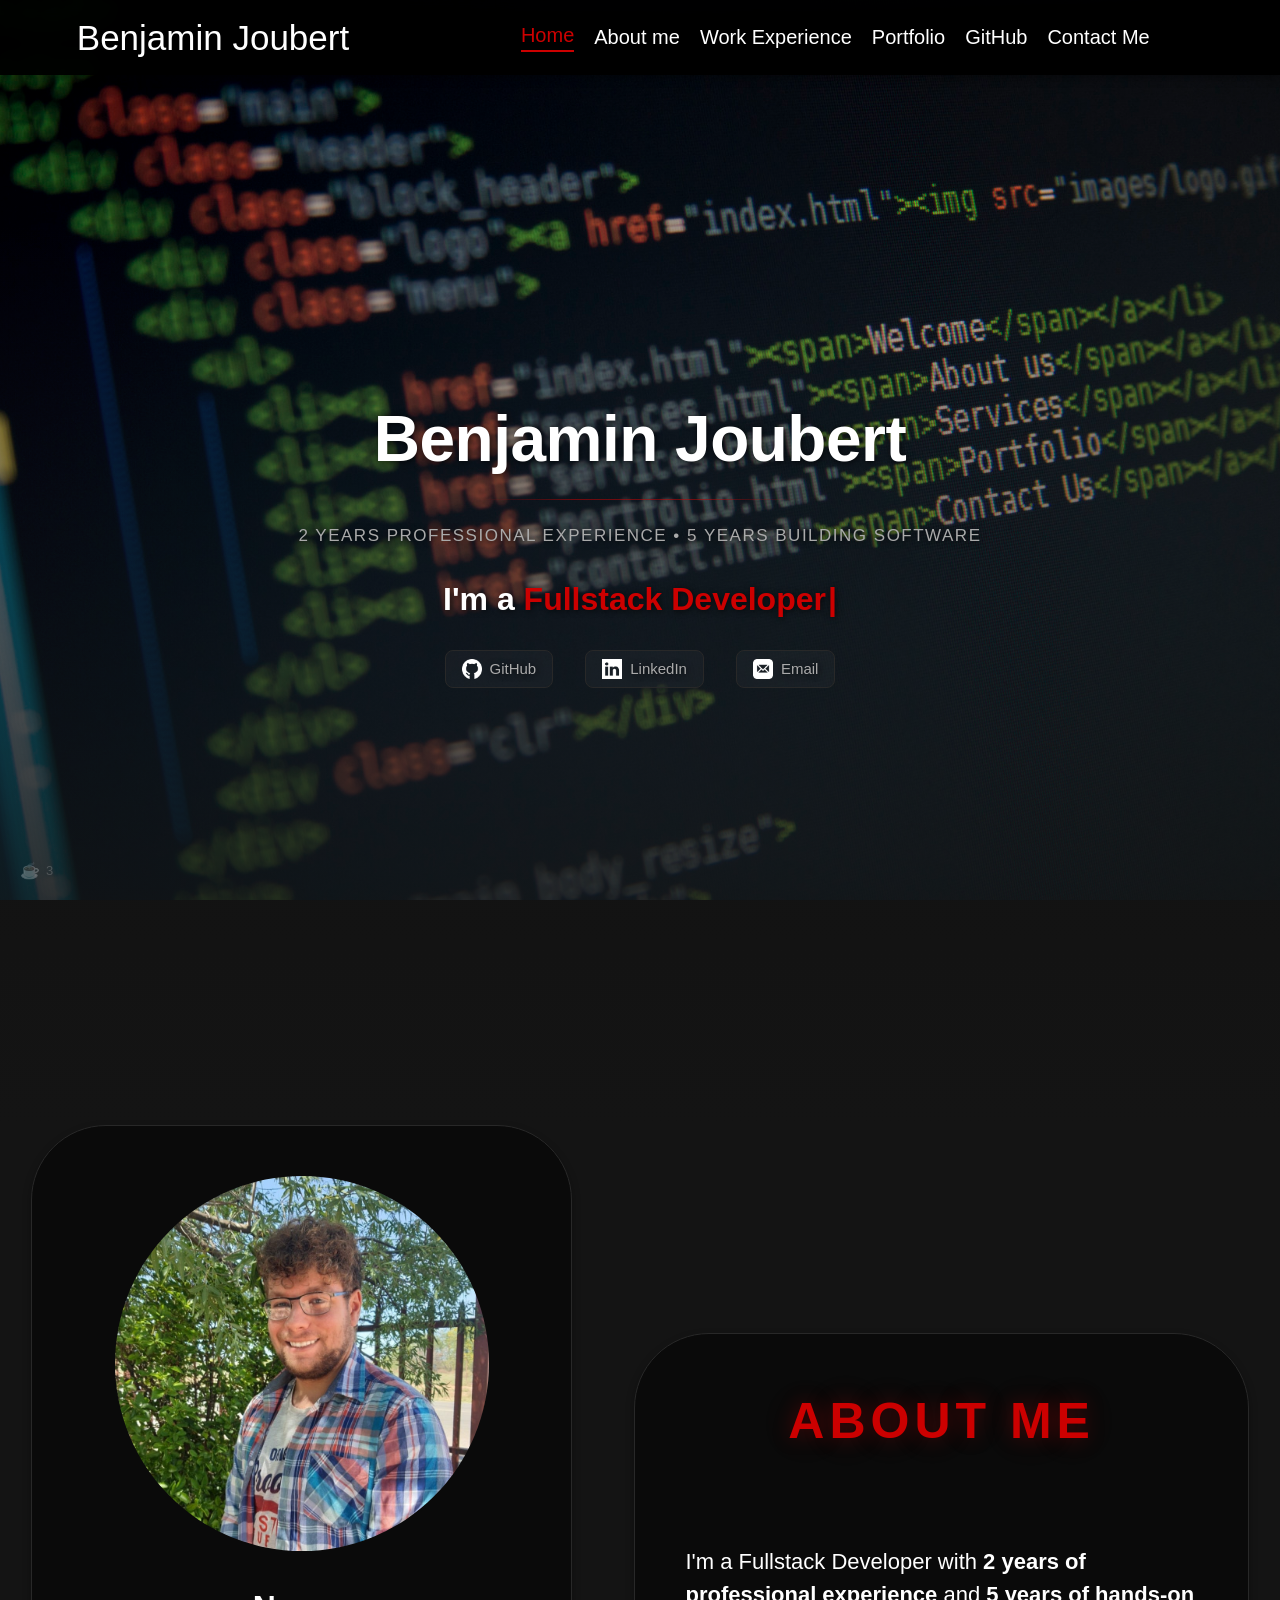
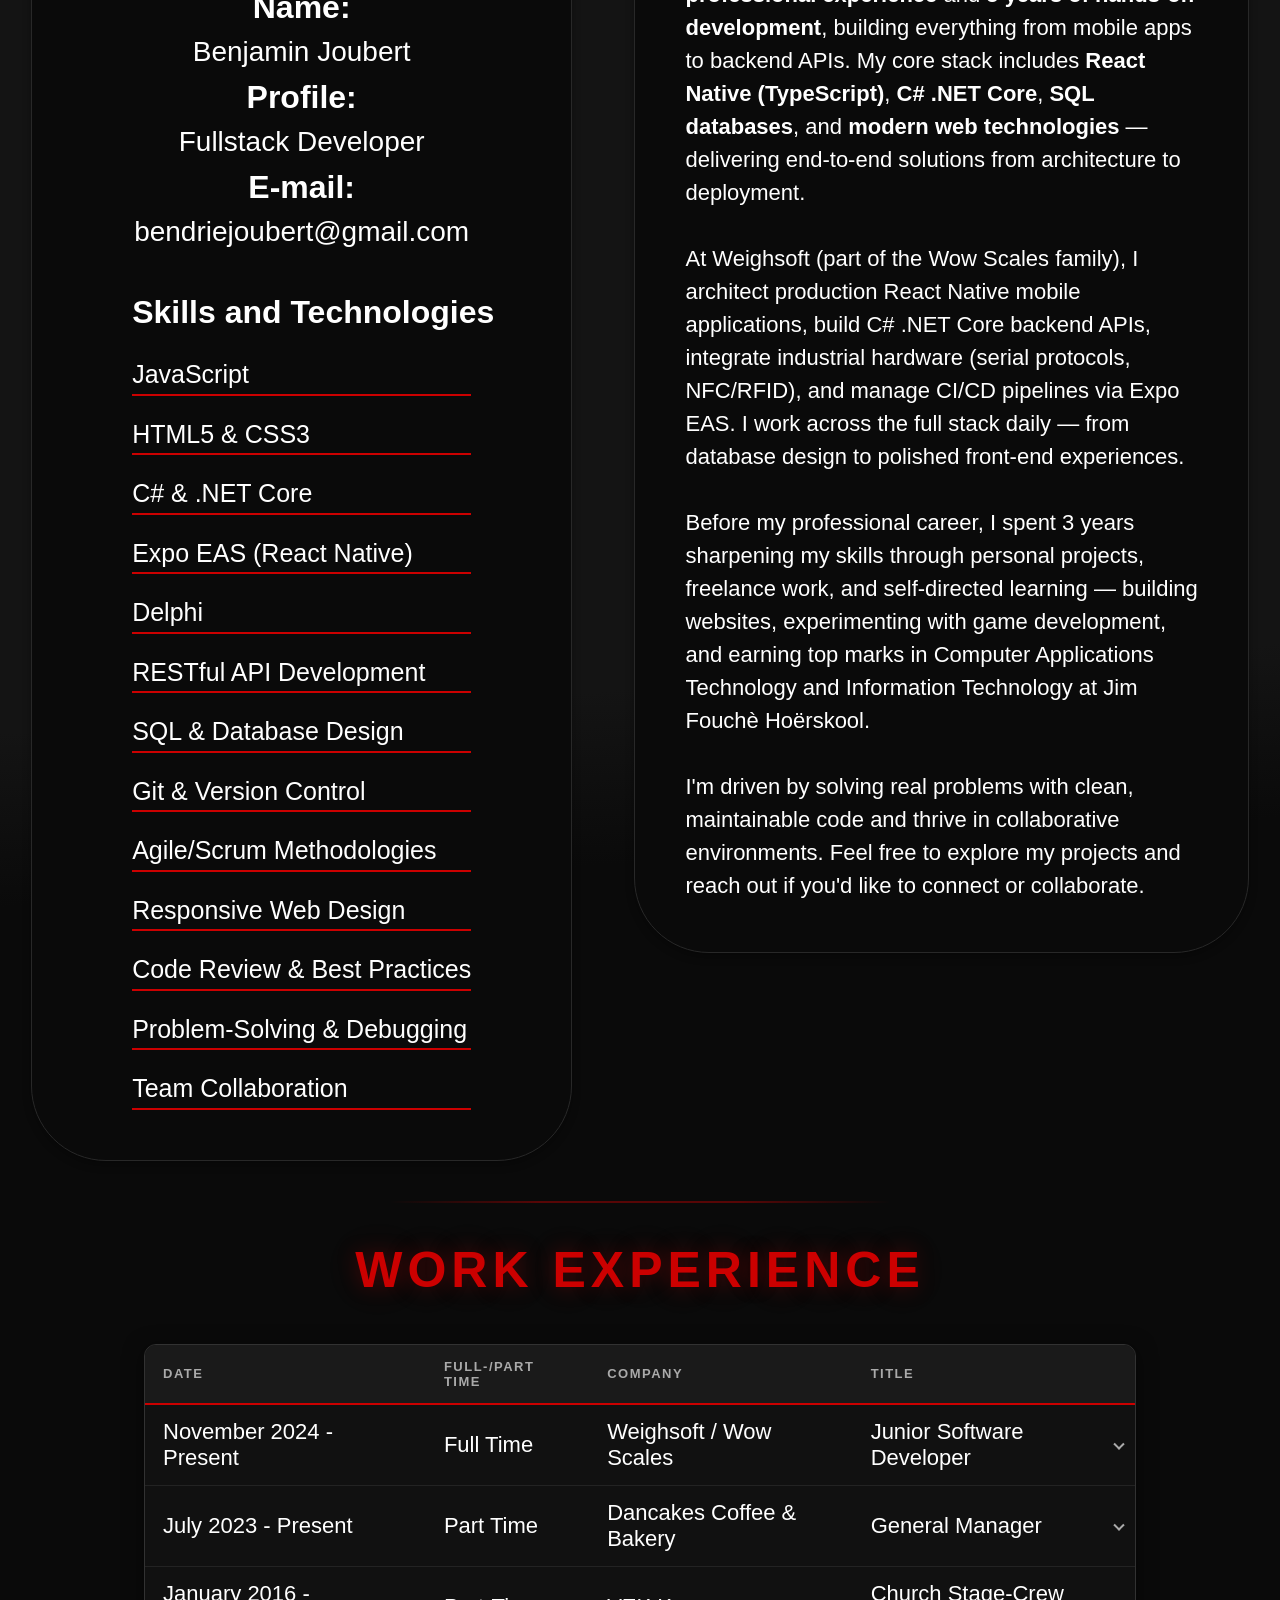
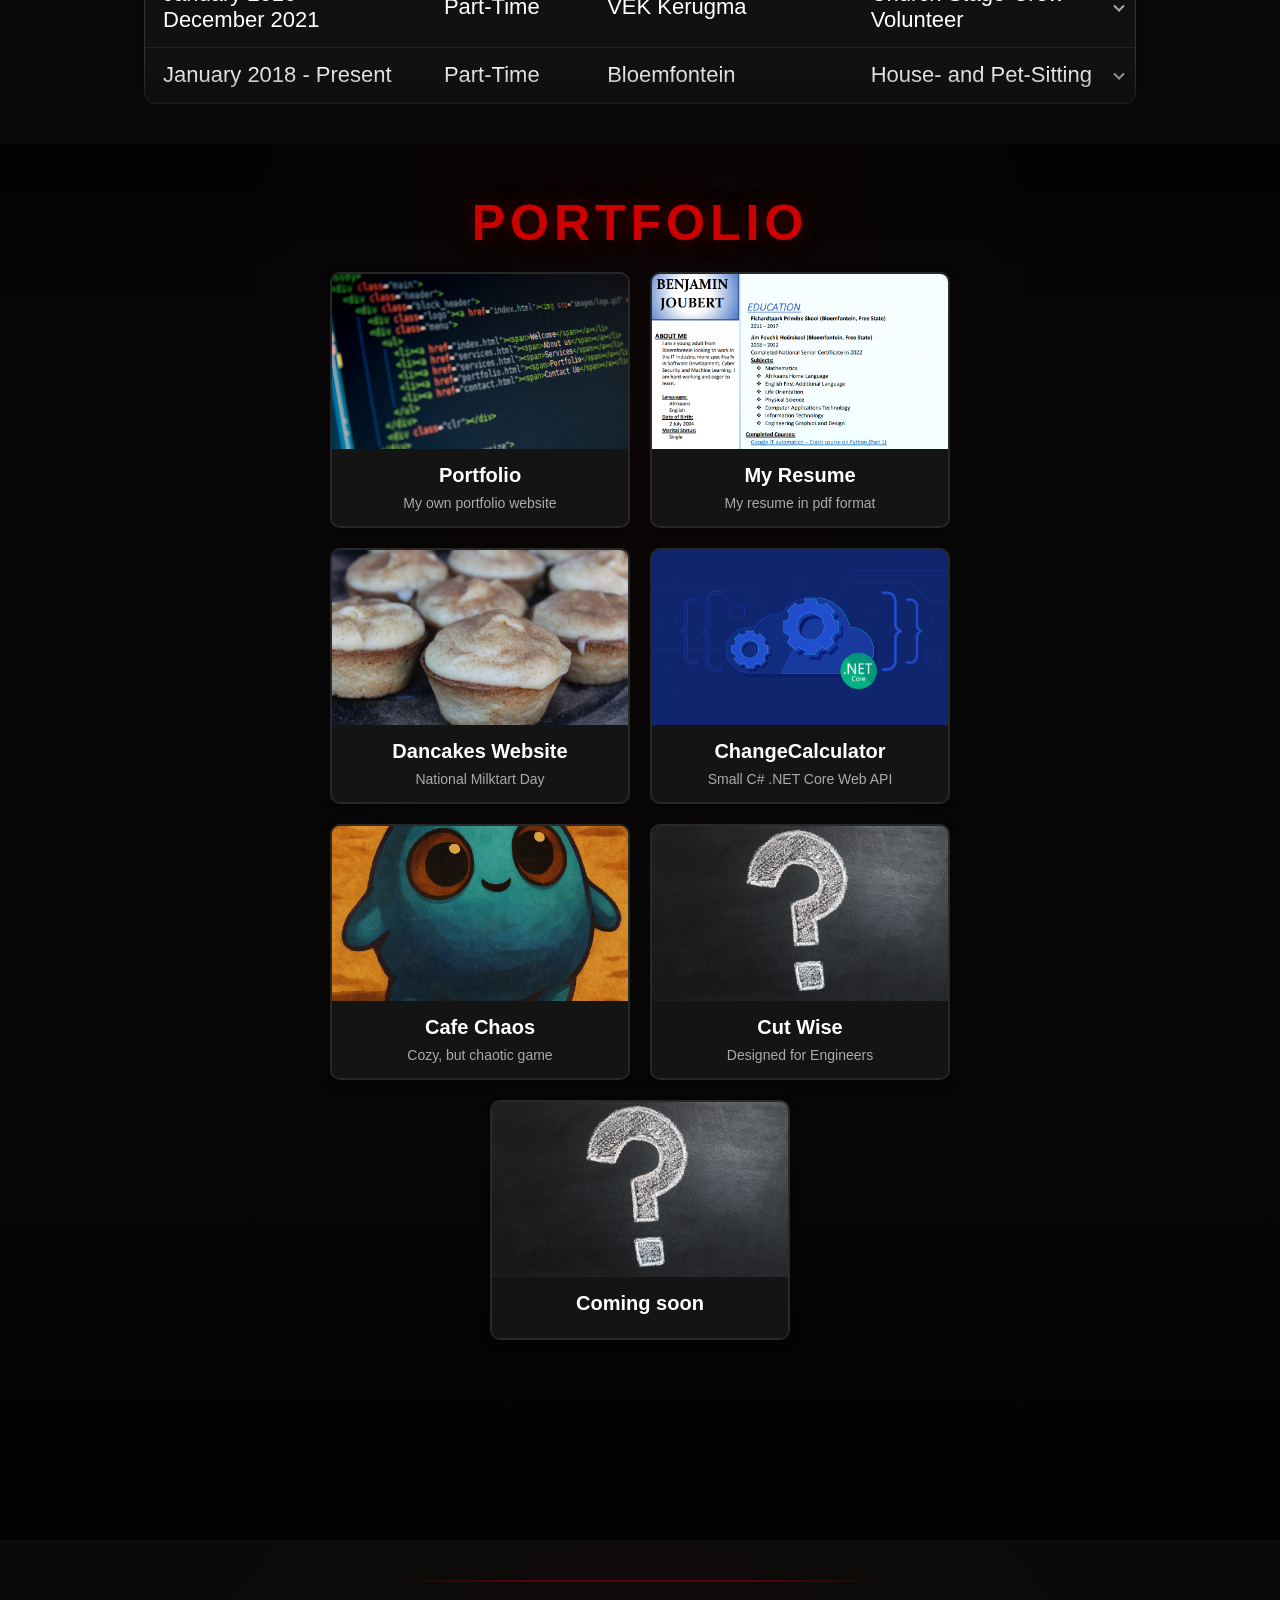
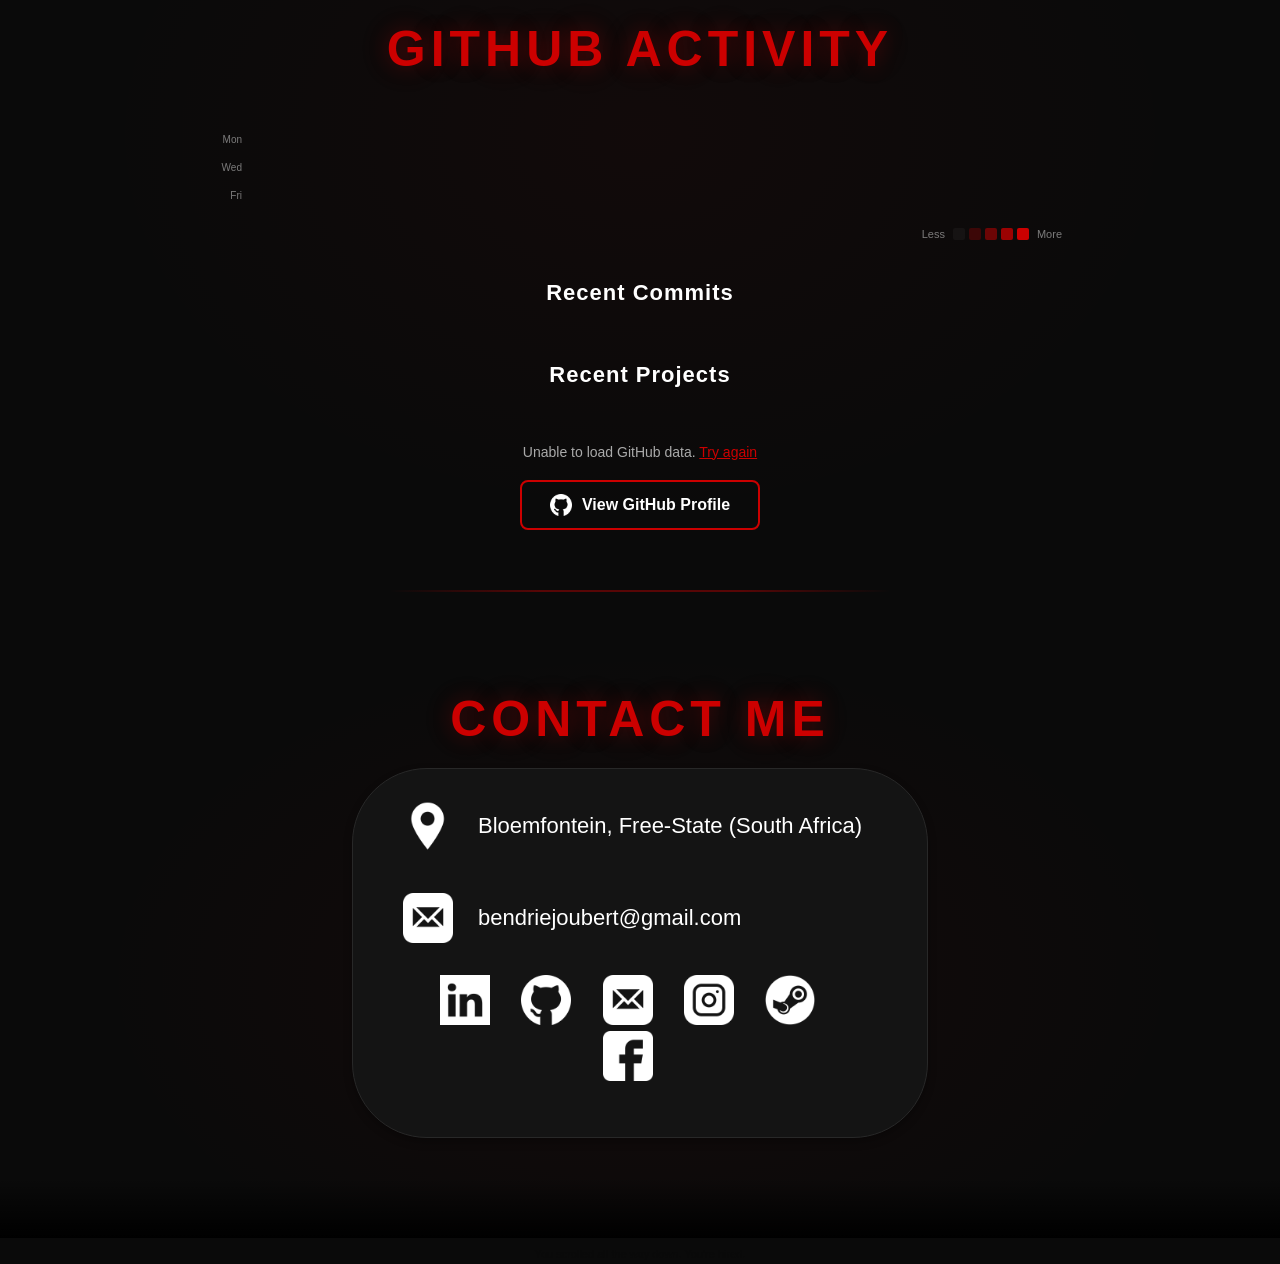
==== commit 27db1d87: "Added Contact details in Home section" ====
--- a/index.html
+++ b/index.html
@@ -56,6 +56,20 @@
             <div class="hero-divider" aria-hidden="true"><span></span></div>
             <p class="hero-experience">2 Years Professional Experience &bull; 5 Years Building Software</p>
             <p class="hero-typing">I'm a <span class="typing-text"></span><span class="typing-cursor">|</span></p>
+            <div class="hero-contact-links">
+                <a href="https://github.com/RoguePython" target="_blank" rel="noopener noreferrer" aria-label="GitHub Profile">
+                    <img src="assets/images/github.png" alt="" aria-hidden="true">
+                    <span>GitHub</span>
+                </a>
+                <a href="https://www.linkedin.com/in/benjamin-joubert-00bba7263/" target="_blank" rel="noopener noreferrer" aria-label="LinkedIn Profile">
+                    <img src="assets/images/linkedin.png" alt="" aria-hidden="true">
+                    <span>LinkedIn</span>
+                </a>
+                <a href="mailto:bendriejoubert@gmail.com" aria-label="Send Email">
+                    <img src="assets/images/mail.png" alt="" aria-hidden="true">
+                    <span>Email</span>
+                </a>
+            </div>
             <p class="hero-greeting" id="hero-greeting"></p>
         </div>
     </section>
@@ -72,7 +86,6 @@
                 <div class="Selfpic_Text">
                     <b>Name: </b> <br>Benjamin Joubert <br>
                     <b>Profile: </b> <br>Fullstack Developer <br>
-                    <b>Phone: </b> <br>+27 71 632 2140 <br>
                     <b>E-mail: </b> <br>bendriejoubert@gmail.com <br>
                 </div>
             </div>
@@ -264,7 +277,7 @@
             <div class="project-container">
                 <div class="project-image">
                     <img src="assets/images/Resume.PNG" alt="My Resume" loading="lazy">
-                    <a href="Benjamin Joubert Resume.pdf" class="project-link">View Project</a>
+                    <a href="Benjamin Joubert Resume.pdf" class="project-link" target="_blank" rel="noopener noreferrer">View Project</a>
                     <!-- Link to Resume PDF -->
                 </div>
                 <div class="project-info">
@@ -277,7 +290,7 @@
             <div class="project-container">
                 <div class="project-image">
                     <img src="assets/images/mini-milktarts.jpg" alt="Dancakes National Milktart Day" loading="lazy">
-                    <a href="https://dancakesza.com/" class="project-link">View Project</a> <!-- Link to Dancakes -->
+                    <a href="https://dancakesza.com/" class="project-link" target="_blank" rel="noopener noreferrer">View Project</a> <!-- Link to Dancakes -->
                 </div>
                 <div class="project-info">
                     <h2>Dancakes Website</h2>
@@ -289,7 +302,7 @@
             <div class="project-container">
                 <div class="project-image">
                     <img src="assets/images/change-calculator.png" alt="ChangeCalculator" loading="lazy">
-                    <a href="ChangeCalculator/" class="project-link">View Project</a> <!-- Link to ChangeCalculator -->
+                    <a href="ChangeCalculator/" class="project-link" target="_blank" rel="noopener noreferrer">View Project</a> <!-- Link to ChangeCalculator -->
                 </div>
                 <div class="project-info">
                     <h2>ChangeCalculator</h2>
@@ -313,7 +326,7 @@
             <div class="project-container">
                 <div class="project-image">
                     <img src="assets/images/Coming-soon.jpeg" alt="Coming Soon" loading="lazy">
-                    <a href="TempCutWise/" class="project-link">Work in Progress...</a>
+                    <a href="TempCutWise/" class="project-link" target="_blank" rel="noopener noreferrer">Work in Progress...</a>
                 </div>
                 <div class="project-info">
                     <h2>Cut Wise</h2>
@@ -429,24 +442,22 @@
         <h1 class="section-title">Contact Me</h1>
         <div class="Get_In_Touch">
             <p><img src="assets/images/location.png" alt="Location" loading="lazy">Bloemfontein, Free-State (South Africa)</p>
-            <p><img src="assets/images/phone.png" alt="Phone" loading="lazy">+27 71 632 2140</p>
-            <p><img src="assets/images/mail.png" alt="Mail" loading="lazy"><a href="mailto:bendriejoubert@gmail.com">bendriejoubert@gmail.com</a></p>
+            <p><img src="assets/images/mail.png" alt="Mail" loading="lazy"><a href="mailto:bendriejoubert@gmail.com" target="_blank" rel="noopener noreferrer">bendriejoubert@gmail.com</a></p>
 
             <div class="Social_Media">
-                <a href="https://www.linkedin.com/in/benjamin-joubert-00bba7263/" aria-label="LinkedIn Profile"><img src="assets/images/linkedin.png" alt="LinkedIn" loading="lazy"></a>
-                <a href="https://github.com/RoguePython" aria-label="GitHub Profile"><img src="assets/images/github.png" alt="Github" loading="lazy"></a>
-                <a href="mailto:bendriejoubert@gmail.com" aria-label="Send Email"><img src="assets/images/mail.png" alt="Mail" loading="lazy"></a>
-                <a href="https://wa.me/+27716322140" aria-label="WhatsApp"><img src="assets/images/whatsapp.png" alt="Whatsapp" loading="lazy"></a>
-                <a href="https://www.instagram.com/benjii_joubert/" aria-label="Instagram Profile"><img src="assets/images/instagram.png" alt="Instagram" loading="lazy"></a>
-                <a href="https://steamcommunity.com/profiles/76561198872772953/" aria-label="Steam Profile"><img src="assets/images/steam.png" alt="Steam" loading="lazy"></a>
-                <a href="https://www.facebook.com/BendrieJoubert/" aria-label="Facebook Profile"><img src="assets/images/facebook.png" alt="Facebook" loading="lazy"></a>
+                <a href="https://www.linkedin.com/in/benjamin-joubert-00bba7263/" target="_blank" rel="noopener noreferrer" aria-label="LinkedIn Profile"><img src="assets/images/linkedin.png" alt="LinkedIn" loading="lazy"></a>
+                <a href="https://github.com/RoguePython" target="_blank" rel="noopener noreferrer" aria-label="GitHub Profile"><img src="assets/images/github.png" alt="Github" loading="lazy"></a>
+                <a href="mailto:bendriejoubert@gmail.com" target="_blank" rel="noopener noreferrer" aria-label="Send Email"><img src="assets/images/mail.png" alt="Mail" loading="lazy"></a>
+                <a href="https://www.instagram.com/benjii_joubert/" target="_blank" rel="noopener noreferrer" aria-label="Instagram Profile"><img src="assets/images/instagram.png" alt="Instagram" loading="lazy"></a>
+                <a href="https://steamcommunity.com/profiles/76561198872772953/" target="_blank" rel="noopener noreferrer" aria-label="Steam Profile"><img src="assets/images/steam.png" alt="Steam" loading="lazy"></a>
+                <a href="https://www.facebook.com/BendrieJoubert/" target="_blank" rel="noopener noreferrer" aria-label="Facebook Profile"><img src="assets/images/facebook.png" alt="Facebook" loading="lazy"></a>
             </div>
         </div>
     </section>
 
     <div class="idle-message" id="idle-message" aria-hidden="true">Still reading? I'm flattered.</div>
     <div class="custom-context-menu" id="custom-context-menu" role="menu" aria-hidden="true">
-        <a href="Benjamin Joubert Resume.pdf" role="menuitem">Download Resume</a>
+        <a href="Benjamin Joubert Resume.pdf" target="_blank" rel="noopener noreferrer" role="menuitem">Download Resume</a>
         <a href="https://github.com/RoguePython" target="_blank" rel="noopener noreferrer" role="menuitem">View GitHub</a>
         <a href="#Contact" role="menuitem">Contact Me</a>
     </div>
--- a/style.css
+++ b/style.css
@@ -1732,6 +1732,22 @@
         margin-bottom: 20px;
     }
 
+    .hero-contact-links {
+        gap: 16px;
+        margin-top: 22px;
+    }
+
+    .hero-contact-links a {
+        font-size: 14px;
+        padding: 7px 14px;
+        gap: 6px;
+    }
+
+    .hero-contact-links img {
+        width: 18px;
+        height: 18px;
+    }
+
     .about-me {
         flex-direction: column;
         padding: 20px 10px;
@@ -2154,6 +2170,22 @@
     .hero-experience {
         margin-bottom: 16px;
         letter-spacing: 1px;
+    }
+
+    .hero-contact-links {
+        gap: 12px;
+        margin-top: 18px;
+    }
+
+    .hero-contact-links a {
+        font-size: 13px;
+        padding: 6px 12px;
+        gap: 5px;
+    }
+
+    .hero-contact-links img {
+        width: 16px;
+        height: 16px;
     }
 
     .left_block {
@@ -2372,6 +2404,56 @@
     color: var(--text-primary);
 }
 
+/* Hero — Contact links */
+.hero-contact-links {
+    display: flex;
+    align-items: center;
+    justify-content: center;
+    gap: 32px;
+    margin: 28px 0 0 0;
+    padding: 0;
+    flex-wrap: wrap;
+}
+
+.hero-contact-links a {
+    display: inline-flex;
+    align-items: center;
+    gap: 8px;
+    font-size: 15px;
+    font-weight: 500;
+    color: var(--text-secondary);
+    text-decoration: none;
+    padding: 8px 16px;
+    border: 1px solid var(--border-color);
+    border-radius: 8px;
+    background: rgba(255, 255, 255, 0.03);
+    transition: color var(--transition-fast), border-color var(--transition-fast), transform var(--transition-fast), background var(--transition-fast);
+}
+
+.hero-contact-links a:hover {
+    color: var(--text-primary);
+    border-color: var(--accent-color);
+    transform: translateY(-2px);
+    background: rgba(204, 0, 0, 0.08);
+}
+
+.hero-contact-links a:focus {
+    outline: 2px solid var(--accent-color);
+    outline-offset: 2px;
+    border-radius: 8px;
+}
+
+.hero-contact-links img {
+    width: 20px;
+    height: 20px;
+    filter: invert(1) brightness(1.5);
+    transition: filter var(--transition-fast);
+}
+
+.hero-contact-links a:hover img {
+    filter: invert(1) brightness(1.8) drop-shadow(0 0 4px rgba(204, 0, 0, 0.4));
+}
+
 /* Easter egg: Date-aware greeting */
 .hero-greeting {
     font-size: clamp(12px, 1.4vw, 15px);
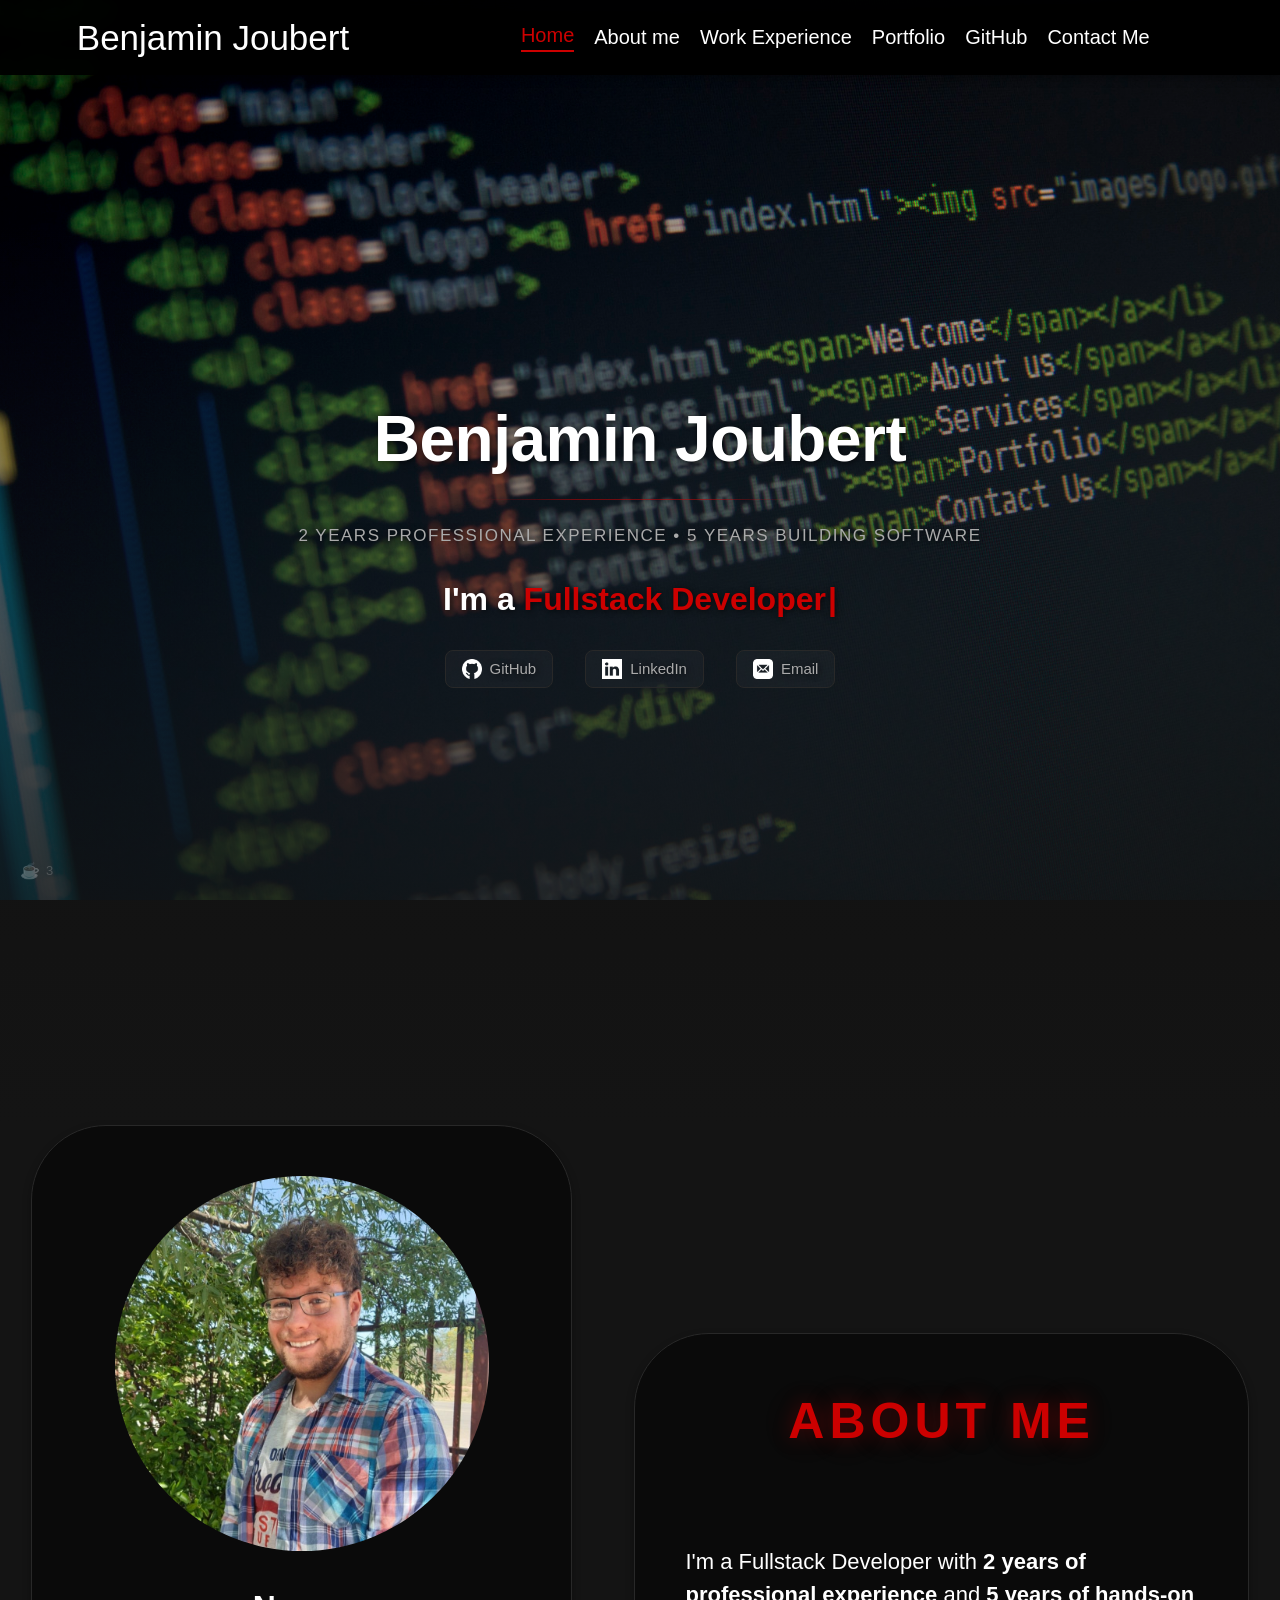
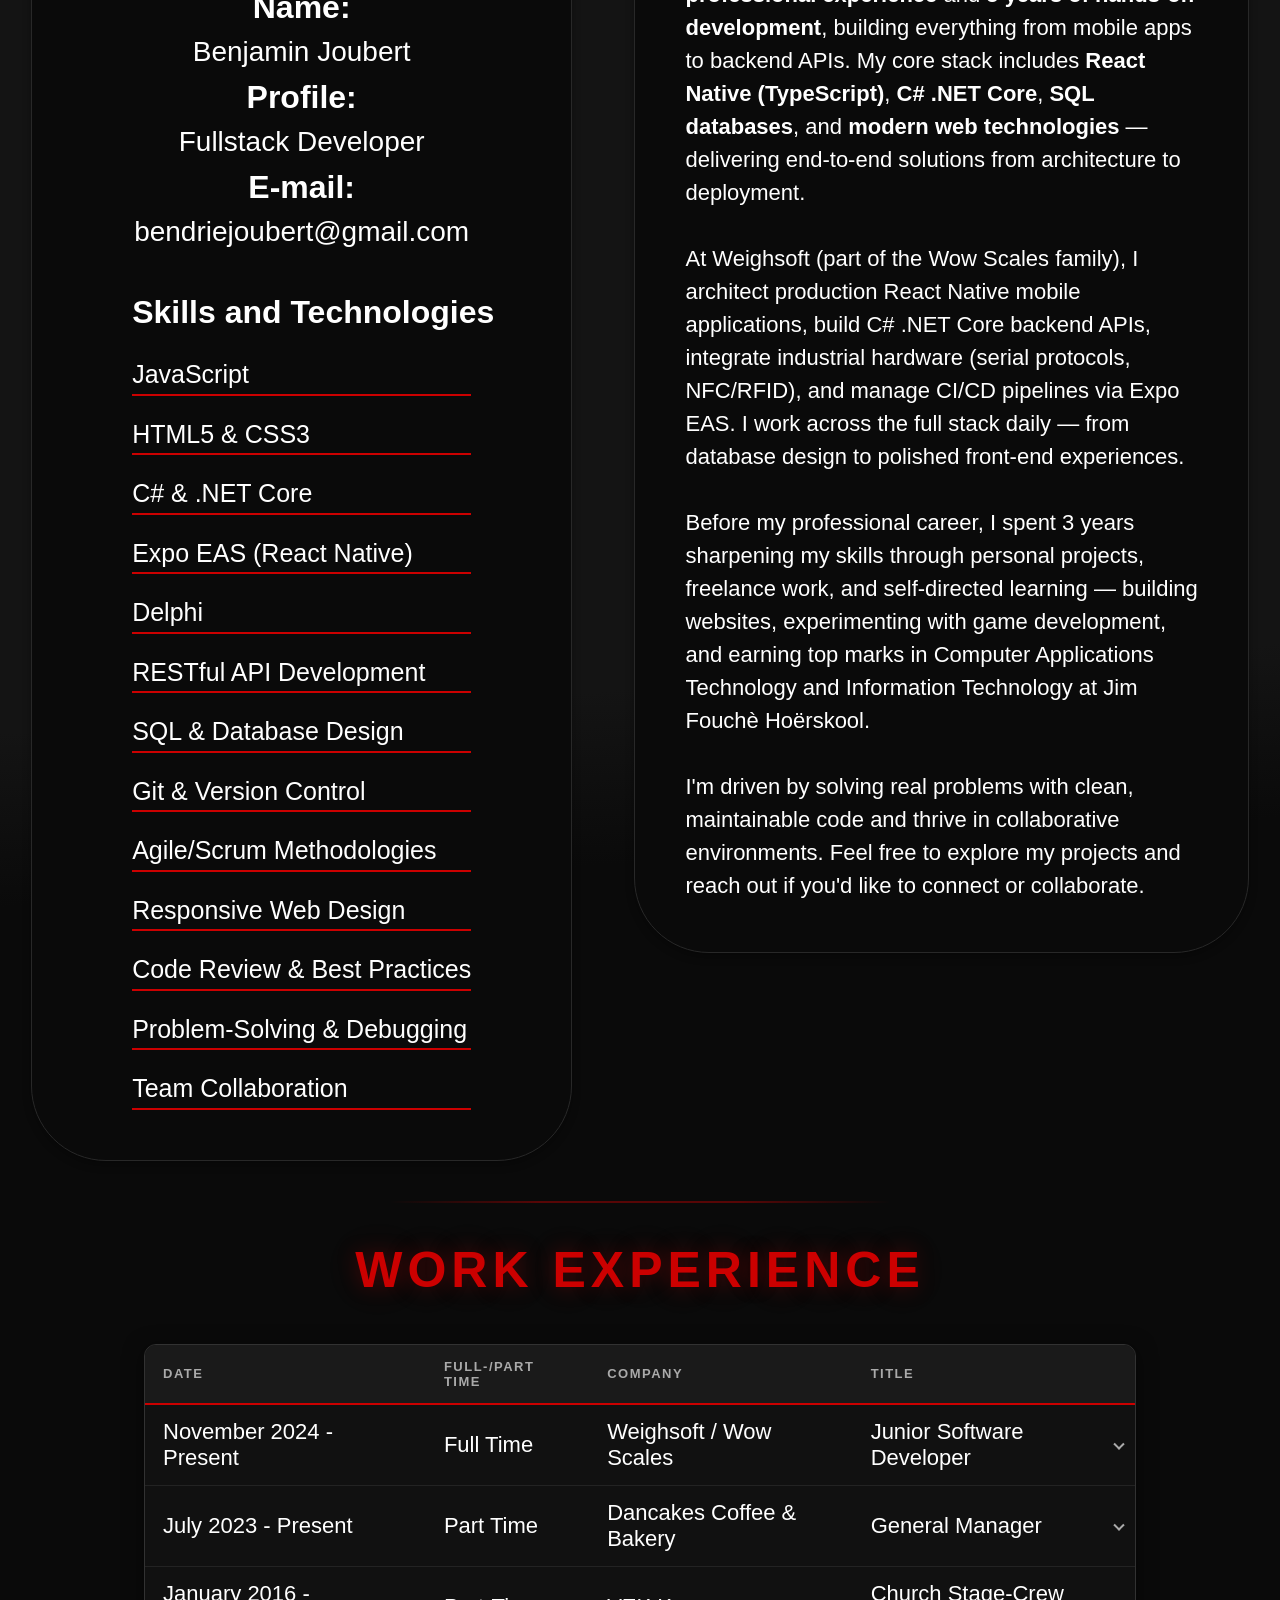
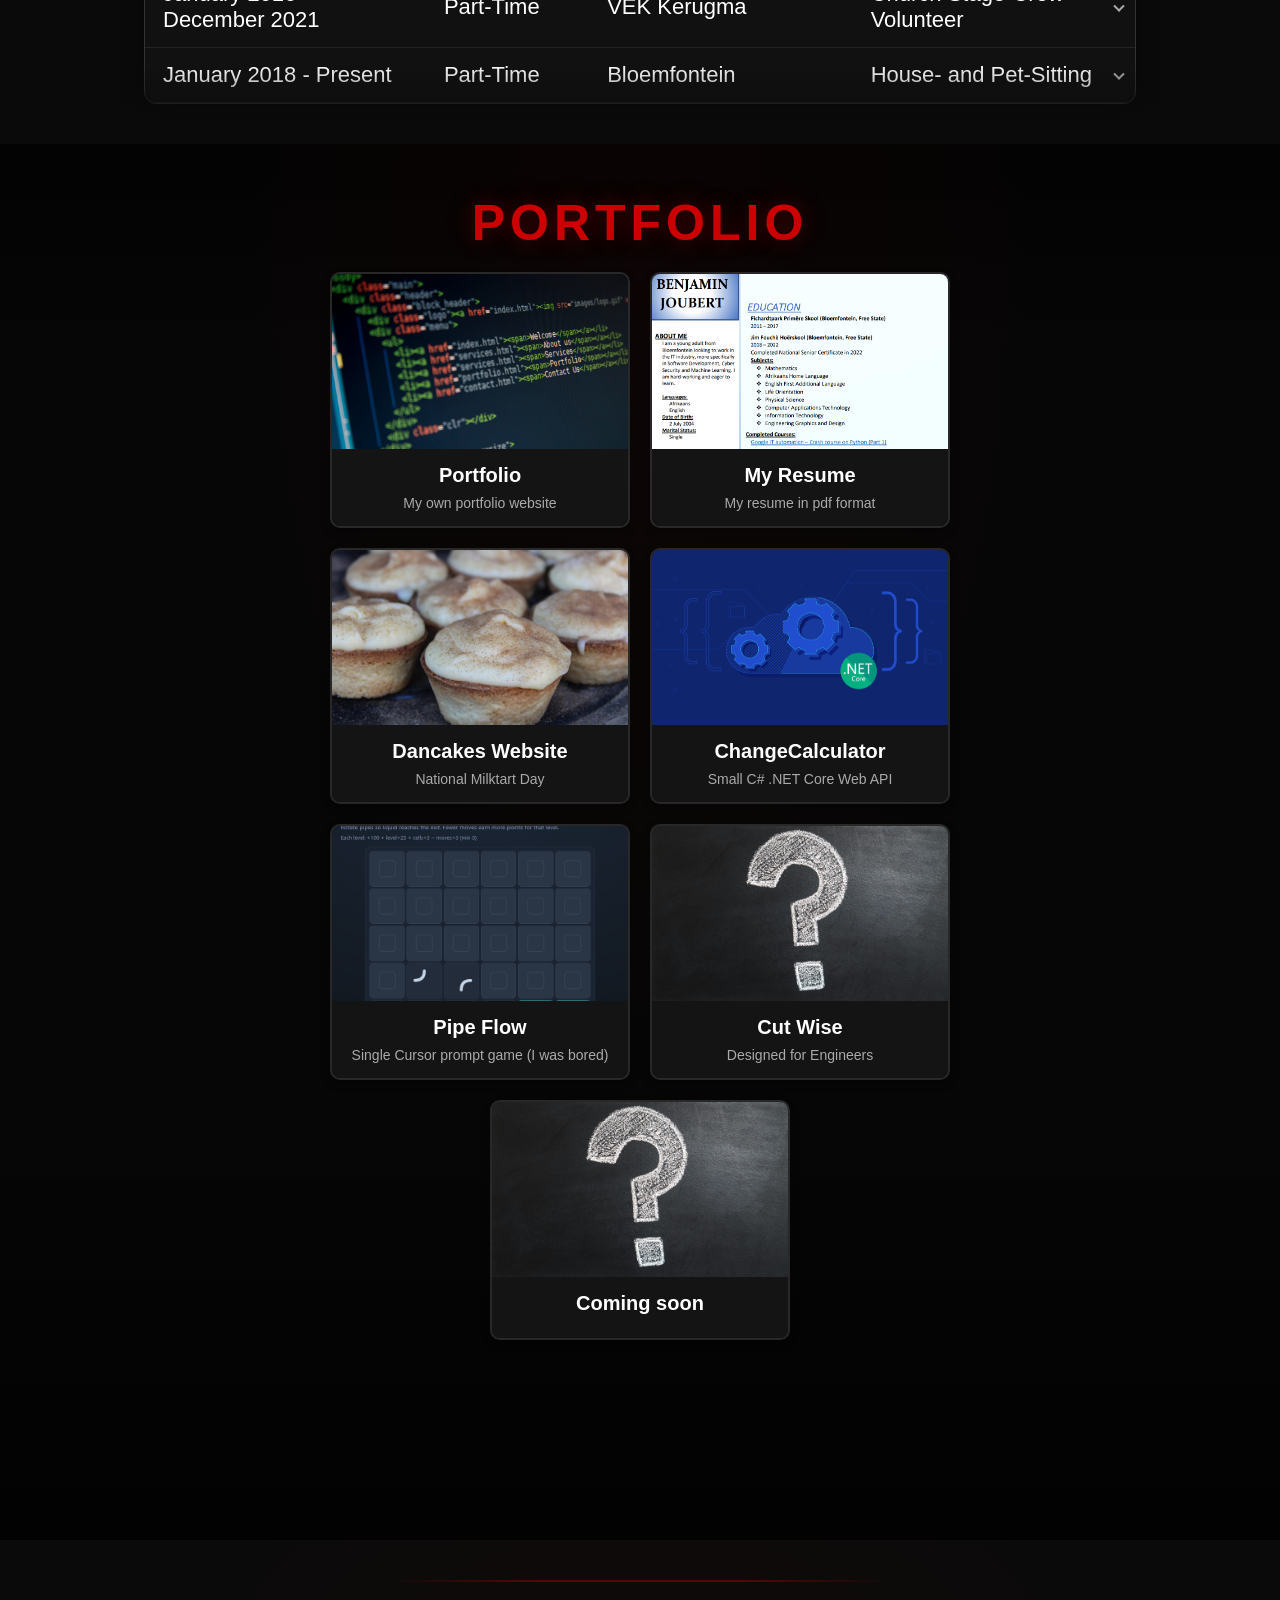
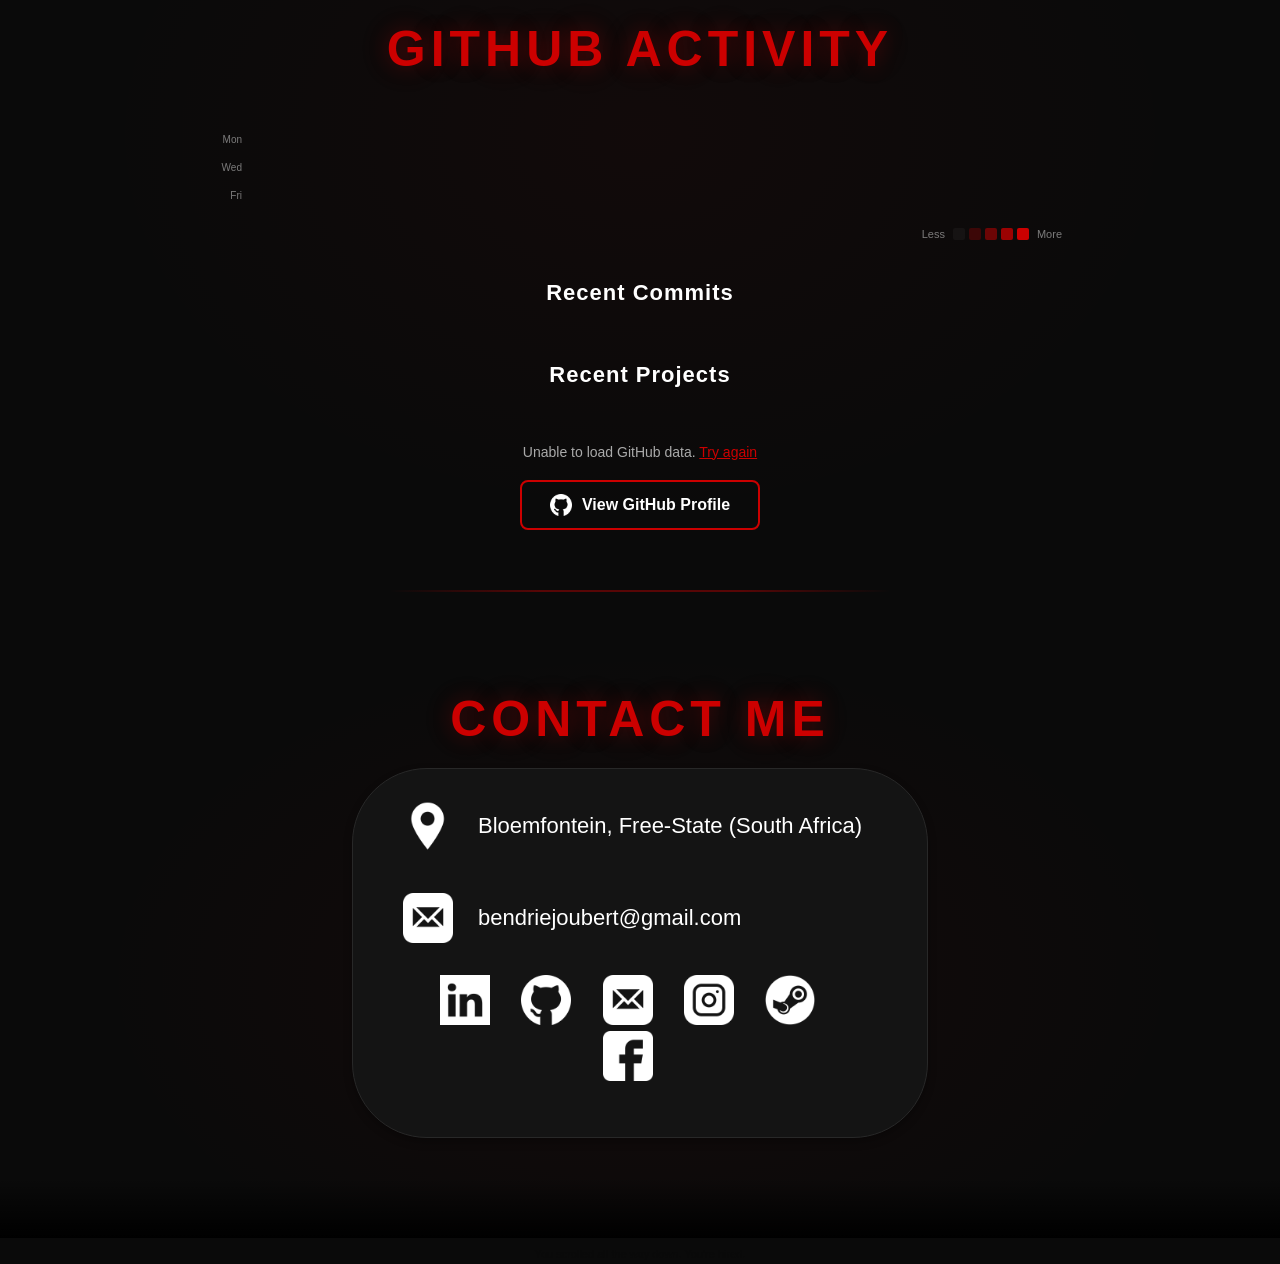
==== commit a7942dfa: "Replace Cafe Chaos with Pipe Flow on the portfolio. Add the playable pipe puzzle game, screenshot th" ====
--- a/index.html
+++ b/index.html
@@ -265,7 +265,7 @@
             <div class="project-container">
                 <div class="project-image">
                     <img src="assets/images/html1.png" alt="Portfolio Project" loading="lazy">
-                    <a href="#Home" class="project-link">View Project</a>
+                    <a href="https://github.com/RoguePython/Portfolio" target="_blank" rel="noopener noreferrer" class="project-link">View Project</a>
                 </div>
                 <div class="project-info">
                     <h2>Portfolio</h2>
@@ -310,15 +310,15 @@
                 </div>
             </div>
 
-            <!-- Cafe Chaos -->
-            <div class="project-container">
-                <div class="project-image">
-                    <img src="assets/images/cafe_chaos.png" alt="Cute Alien" loading="lazy">
-                    <a href="#Portfolio" class="project-link">Work in Progress...</a>
-                </div>
-                <div class="project-info">
-                    <h2>Cafe Chaos</h2>
-                    <p>Cozy, but chaotic game</p>
+            <!-- Pipe Flow -->
+            <div class="project-container">
+                <div class="project-image">
+                    <img src="assets/images/pipe-flow.png" alt="Pipe Flow pipe puzzle game" loading="lazy">
+                    <a href="Pipe Game/" class="project-link" target="_blank" rel="noopener noreferrer">View Project</a>
+                </div>
+                <div class="project-info">
+                    <h2>Pipe Flow</h2>
+                    <p>Single Cursor prompt game (I was bored)</p>
                 </div>
             </div>
 
@@ -326,7 +326,7 @@
             <div class="project-container">
                 <div class="project-image">
                     <img src="assets/images/Coming-soon.jpeg" alt="Coming Soon" loading="lazy">
-                    <a href="TempCutWise/" class="project-link" target="_blank" rel="noopener noreferrer">Work in Progress...</a>
+                    <span class="project-link" style="cursor: default; pointer-events: none;">Work in Progress...</span>
                 </div>
                 <div class="project-info">
                     <h2>Cut Wise</h2>
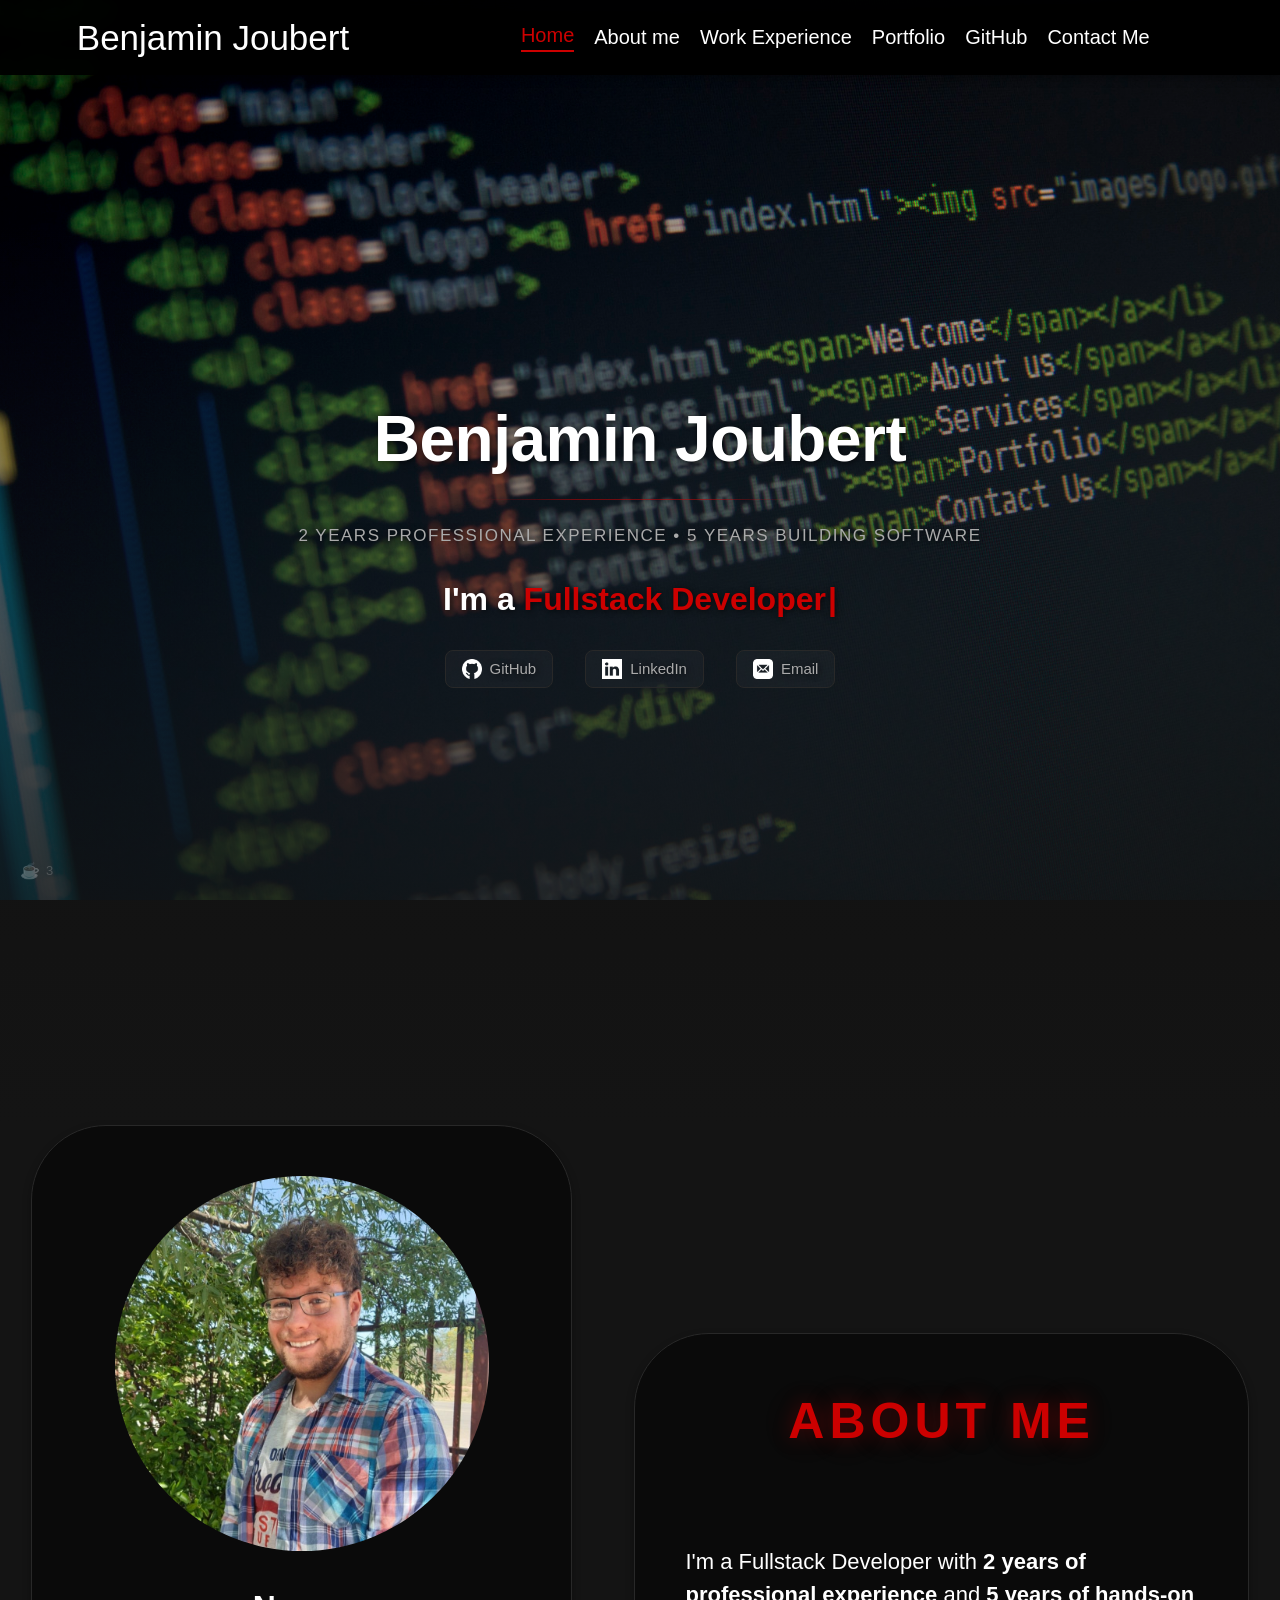
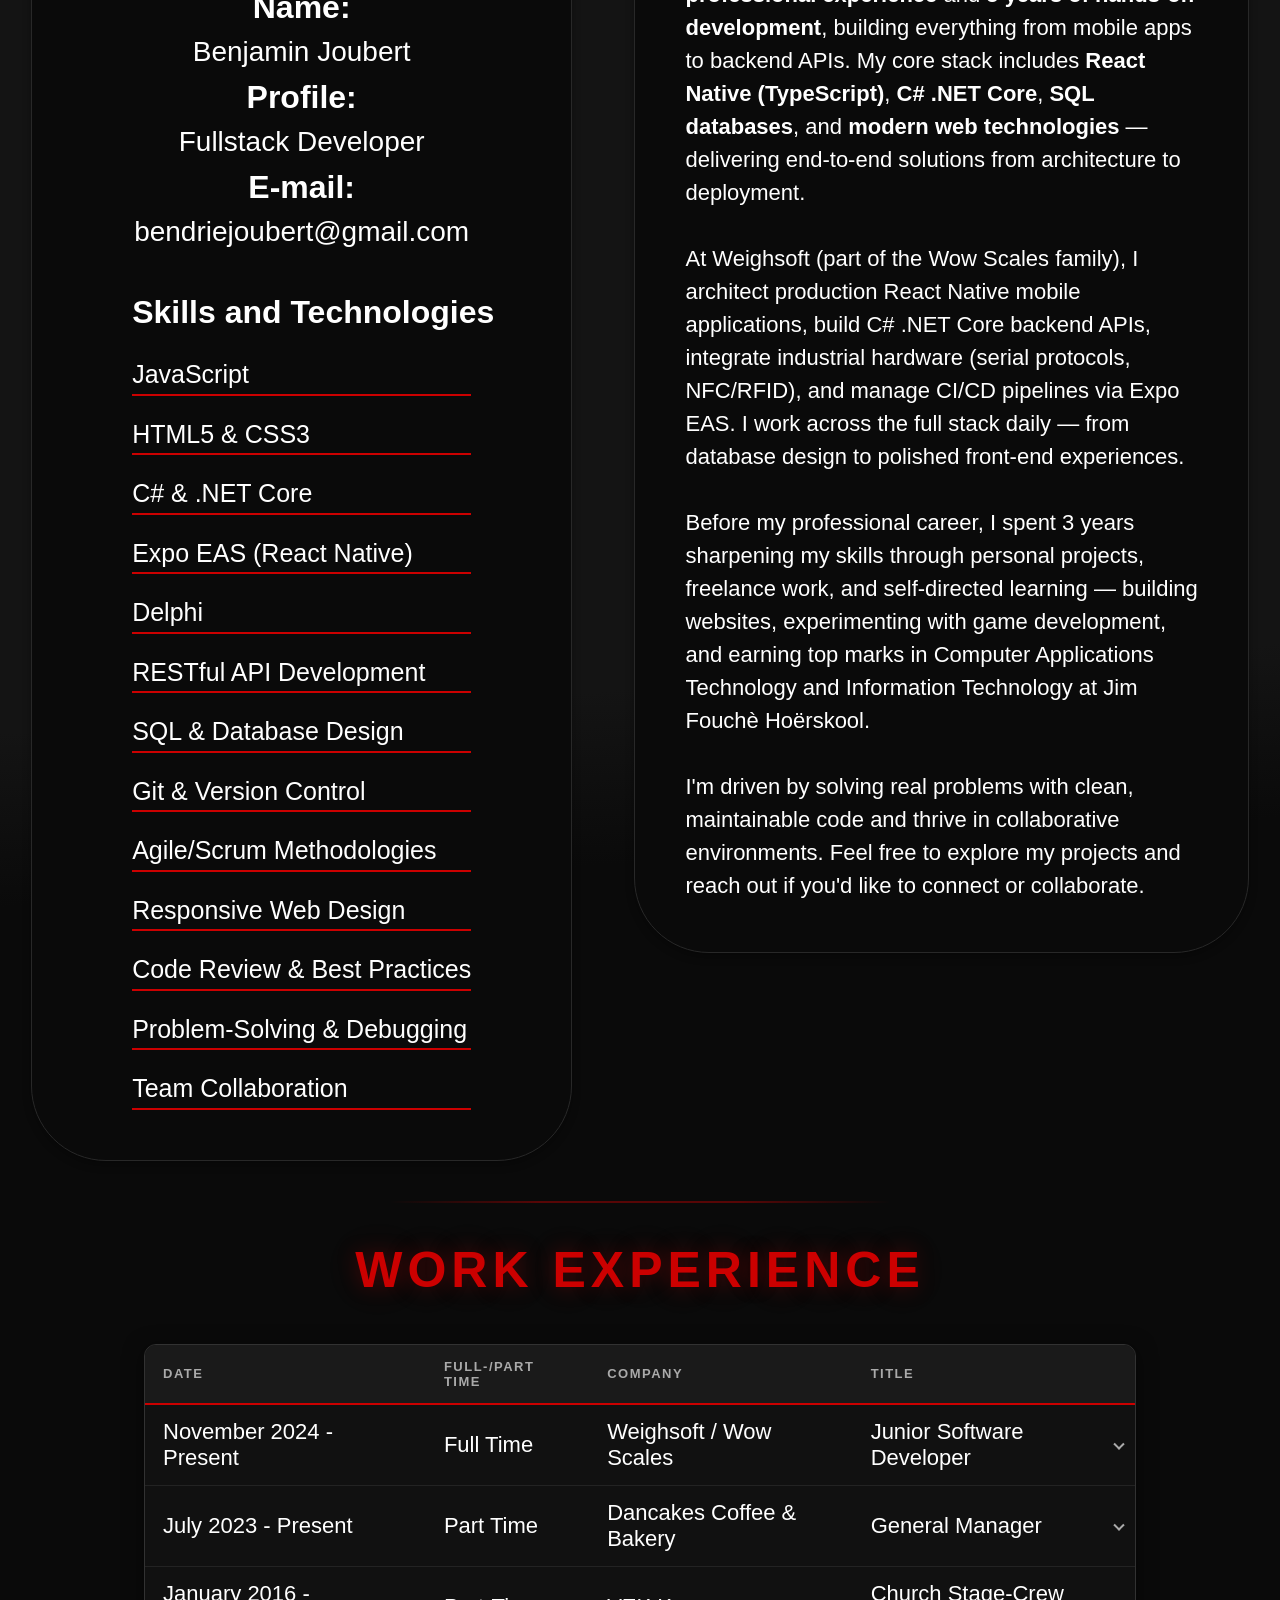
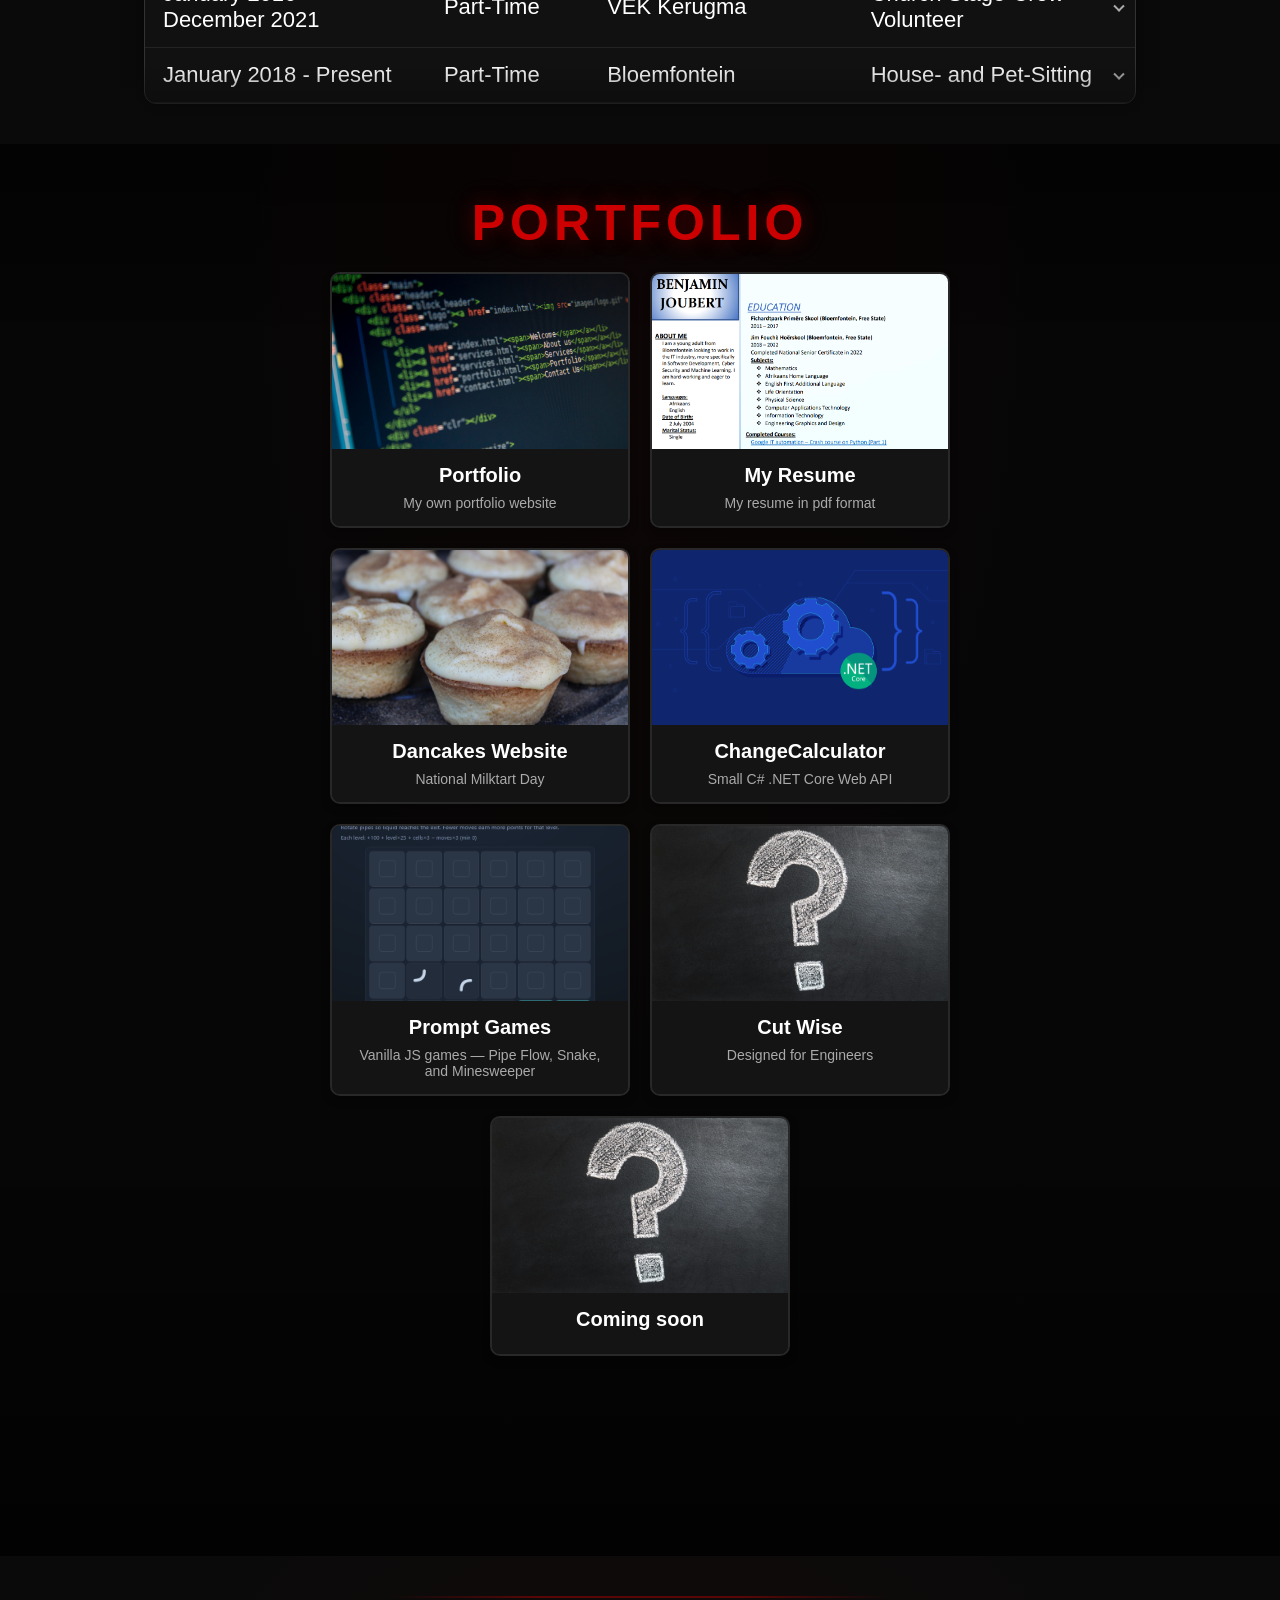
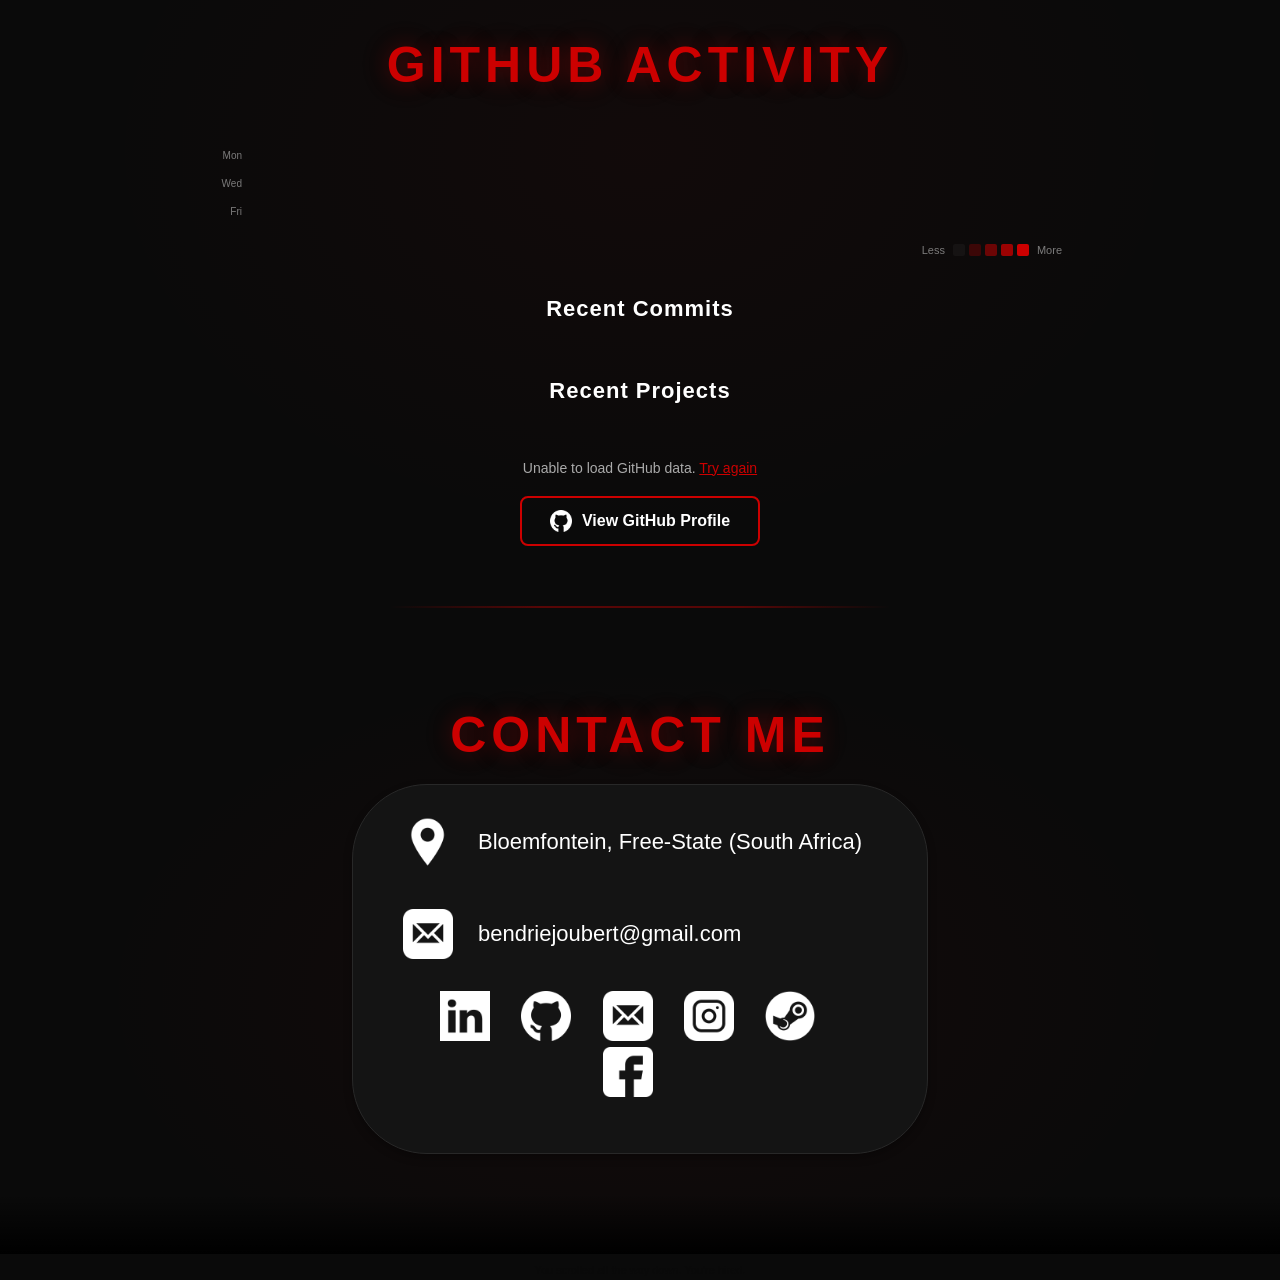
==== commit 18f7b9e8: "Add Prompt Games hub with Pipe Flow, Snake, and Minesweeper. Replace legacy Pipe Game folder with ga" ====
--- a/index.html
+++ b/index.html
@@ -310,15 +310,15 @@
                 </div>
             </div>
 
-            <!-- Pipe Flow -->
-            <div class="project-container">
-                <div class="project-image">
-                    <img src="assets/images/pipe-flow.png" alt="Pipe Flow pipe puzzle game" loading="lazy">
-                    <a href="Pipe Game/" class="project-link" target="_blank" rel="noopener noreferrer">View Project</a>
-                </div>
-                <div class="project-info">
-                    <h2>Pipe Flow</h2>
-                    <p>Single Cursor prompt game (I was bored)</p>
+            <!-- Prompt Games -->
+            <div class="project-container">
+                <div class="project-image">
+                    <img src="assets/images/pipe-flow.png" alt="Prompt Games collection" loading="lazy">
+                    <a href="games/" class="project-link" target="_blank" rel="noopener noreferrer">View Project</a>
+                </div>
+                <div class="project-info">
+                    <h2>Prompt Games</h2>
+                    <p>Vanilla JS games — Pipe Flow, Snake, and Minesweeper</p>
                 </div>
             </div>
 
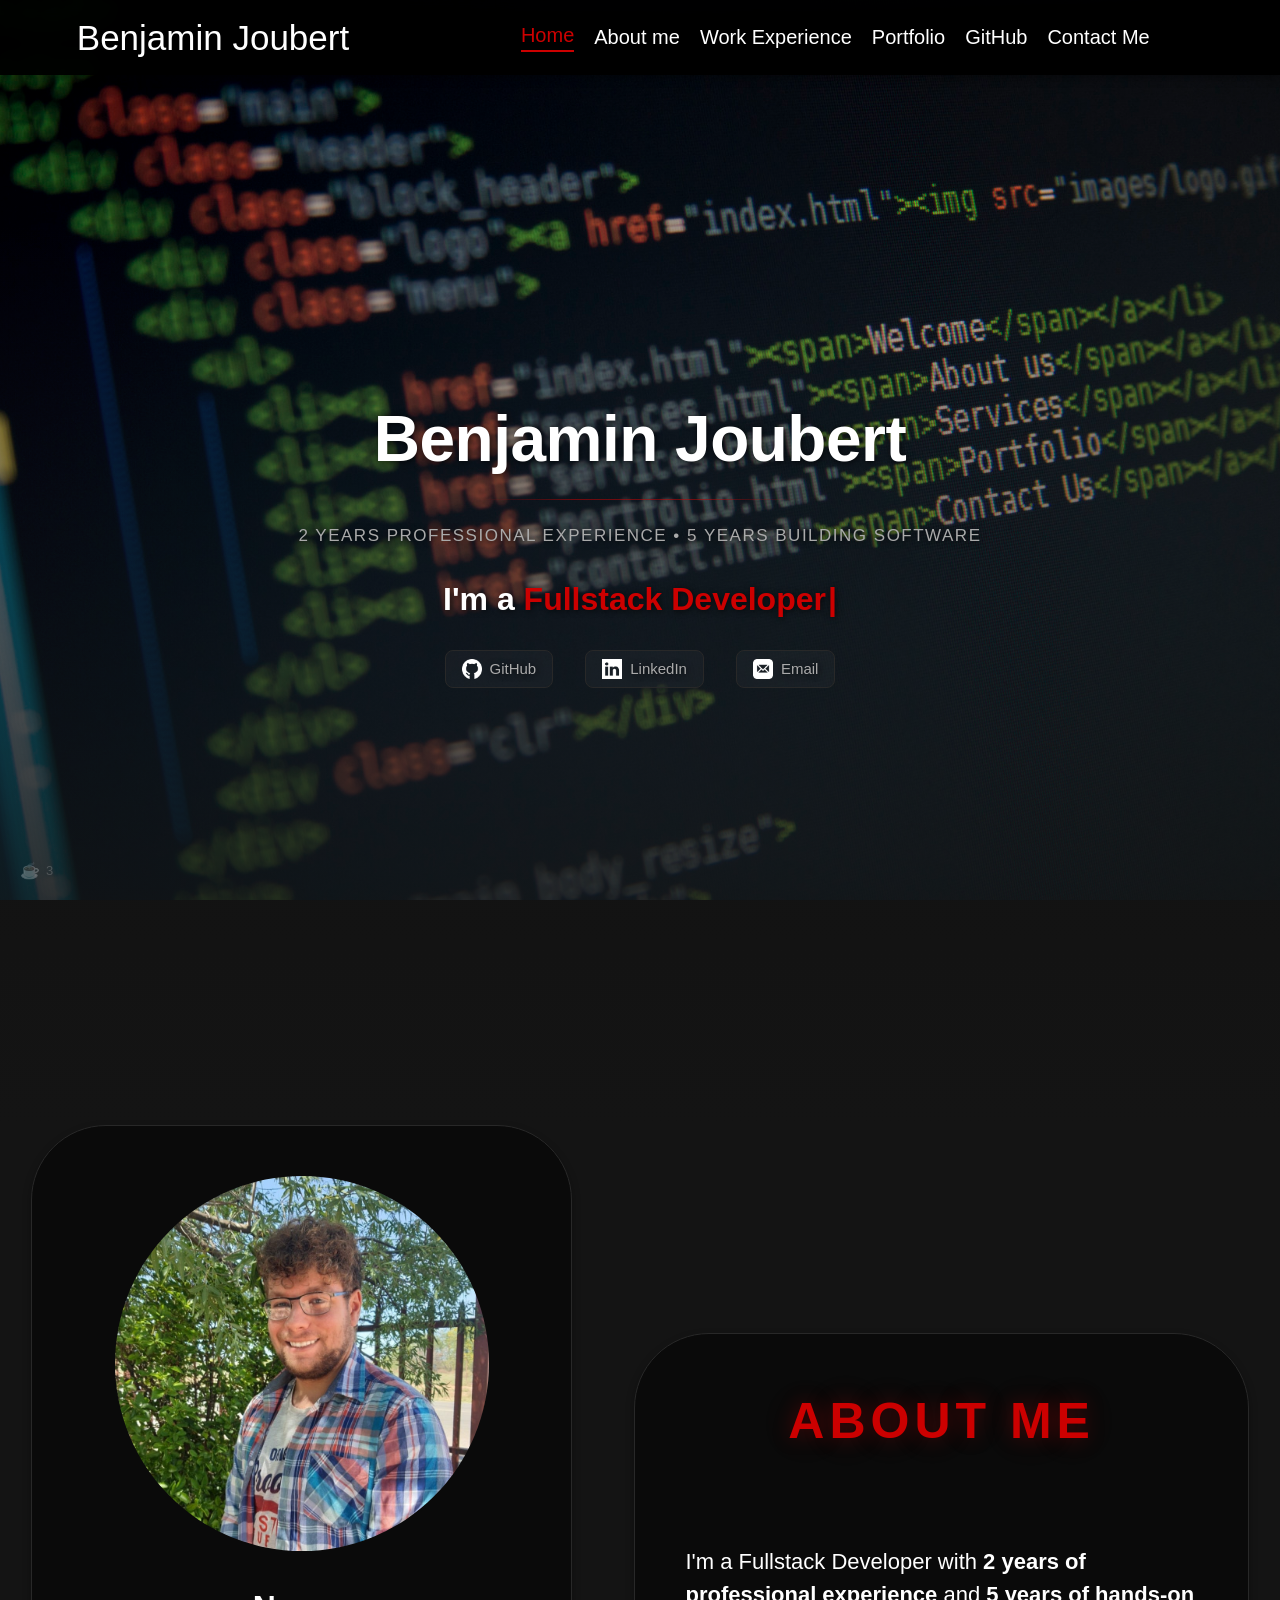
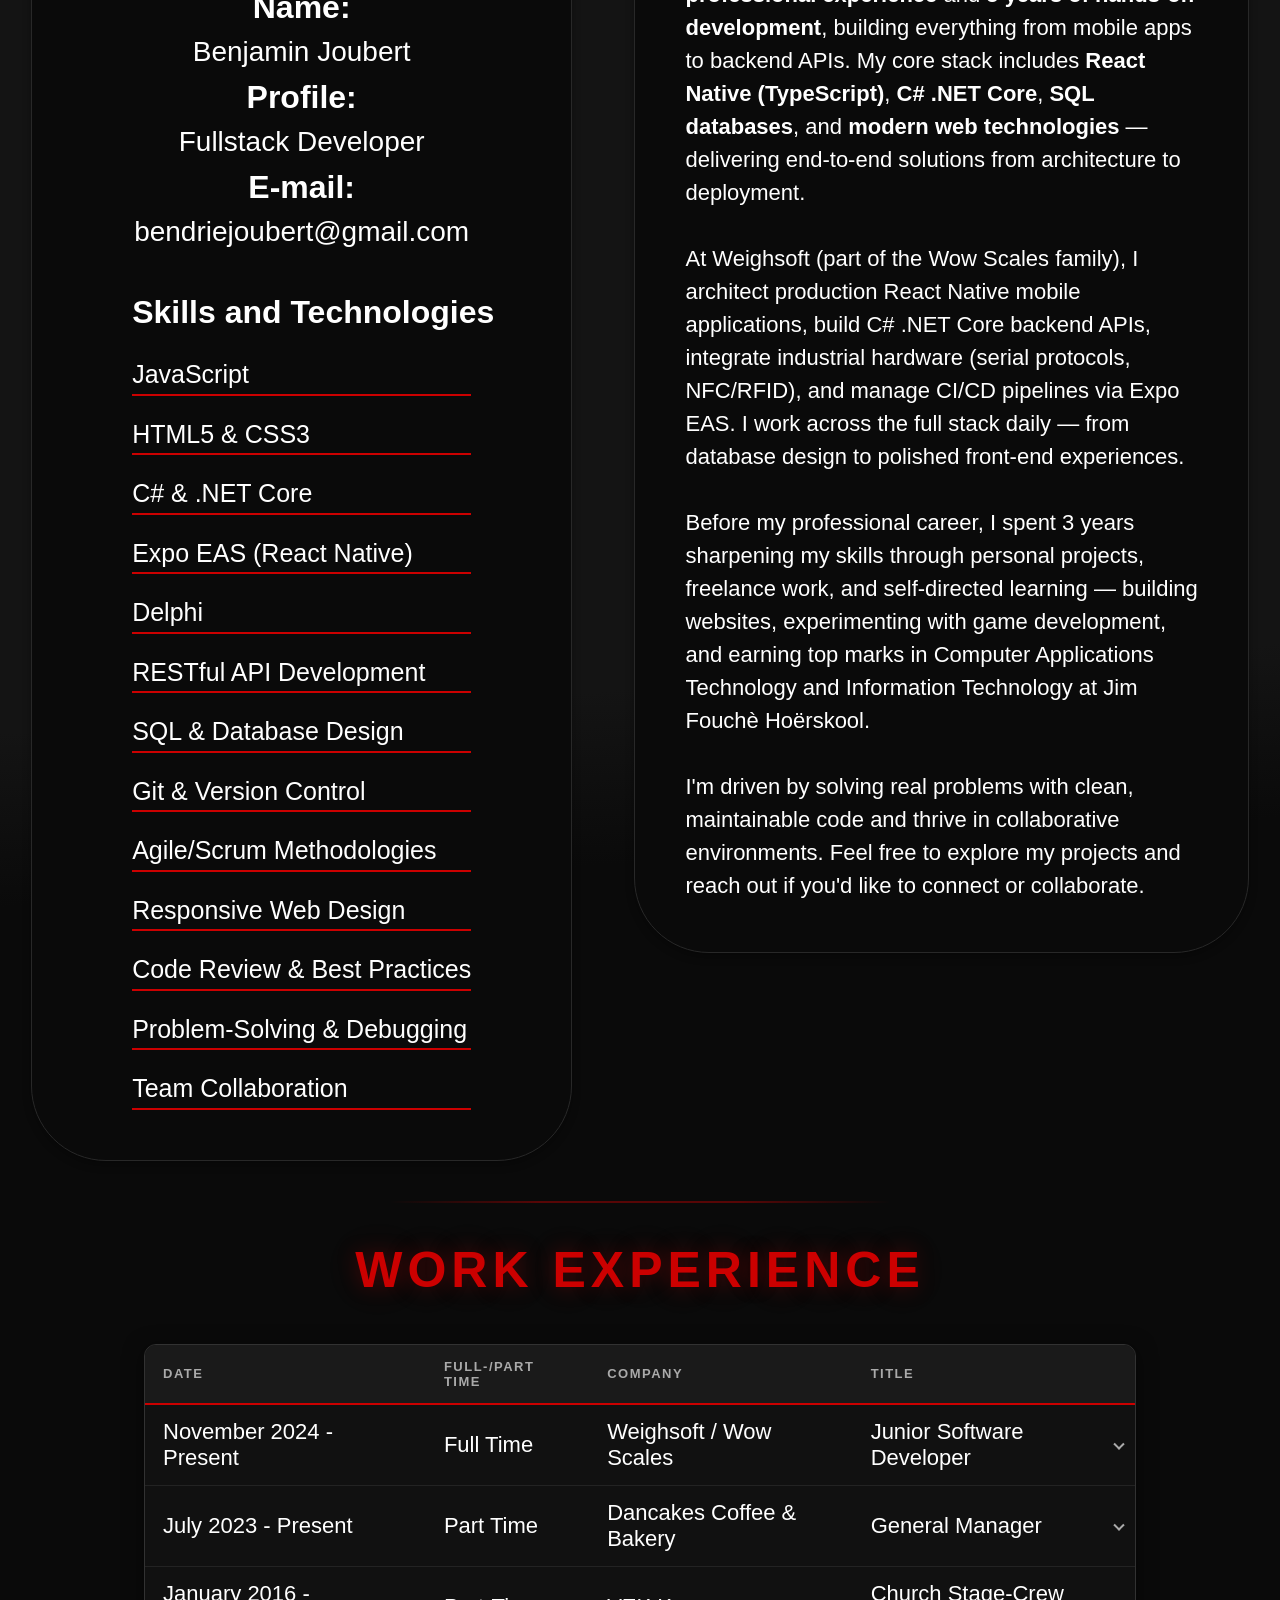
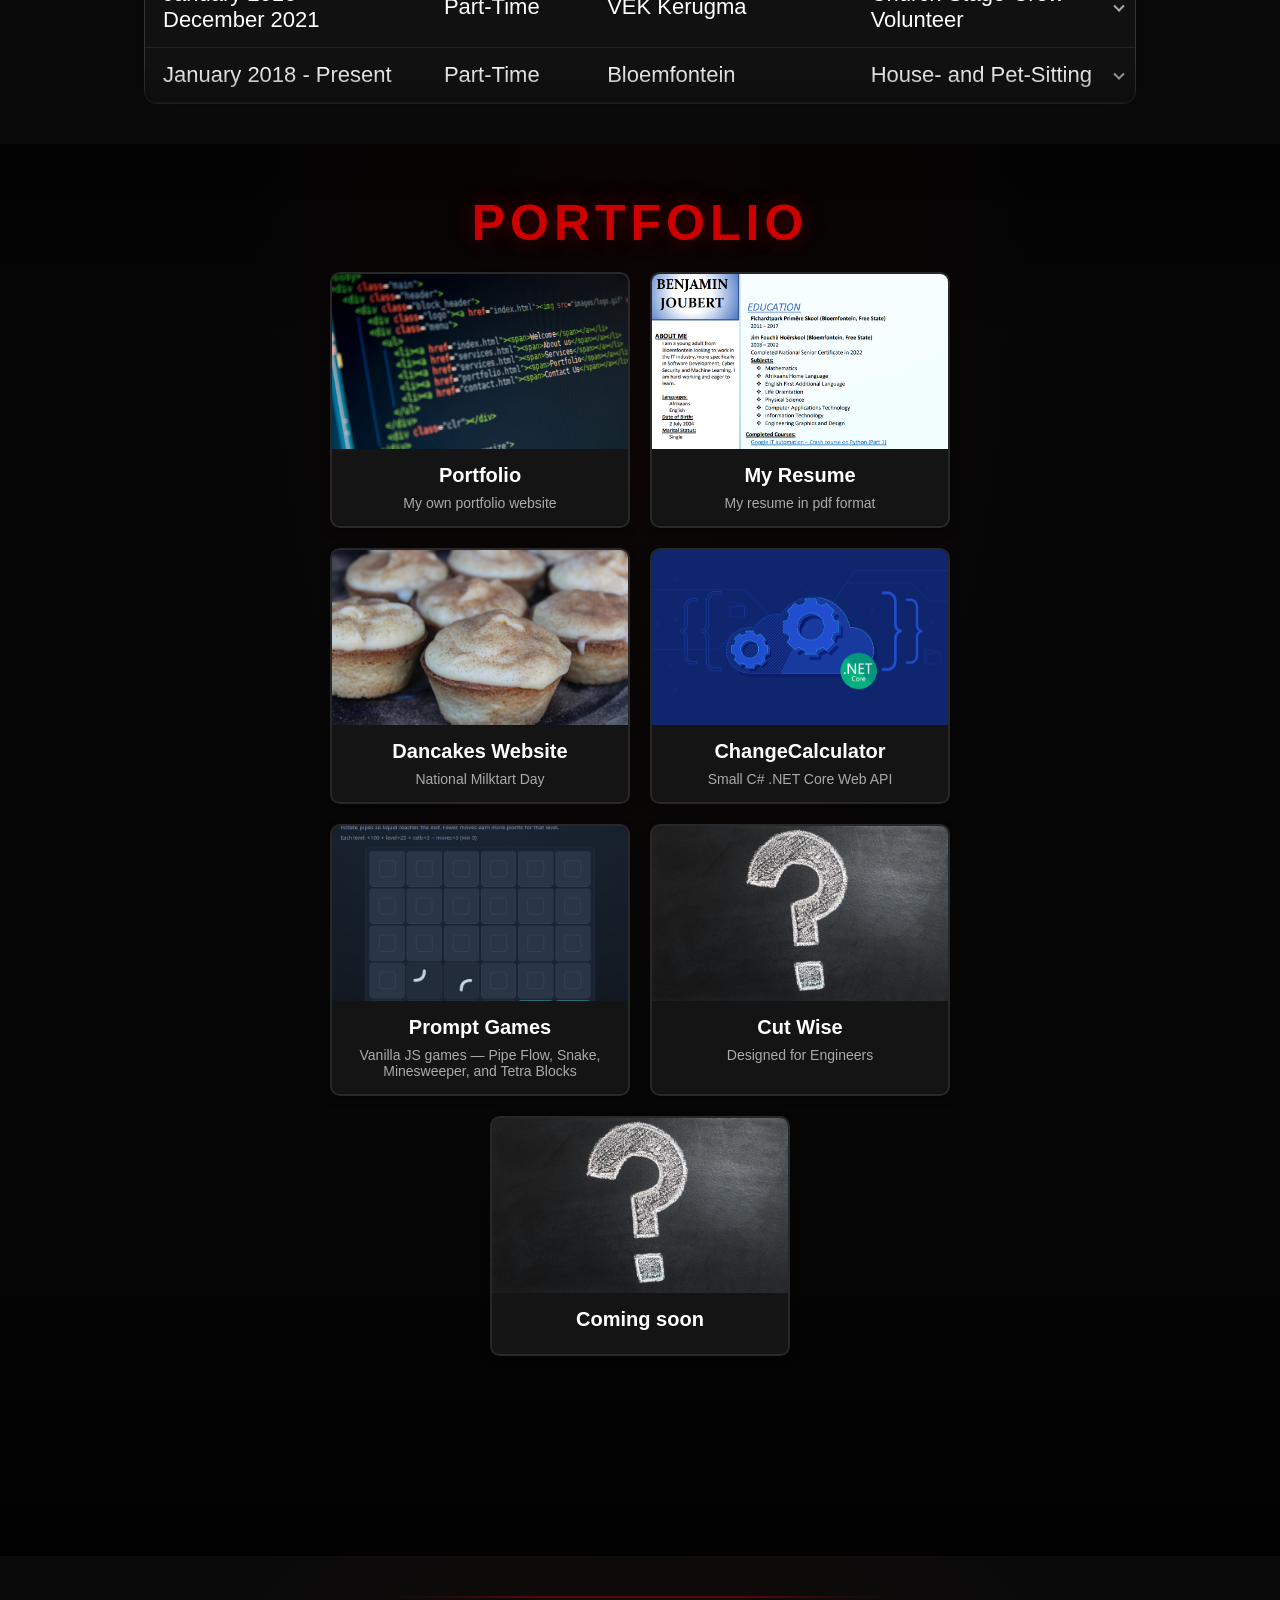
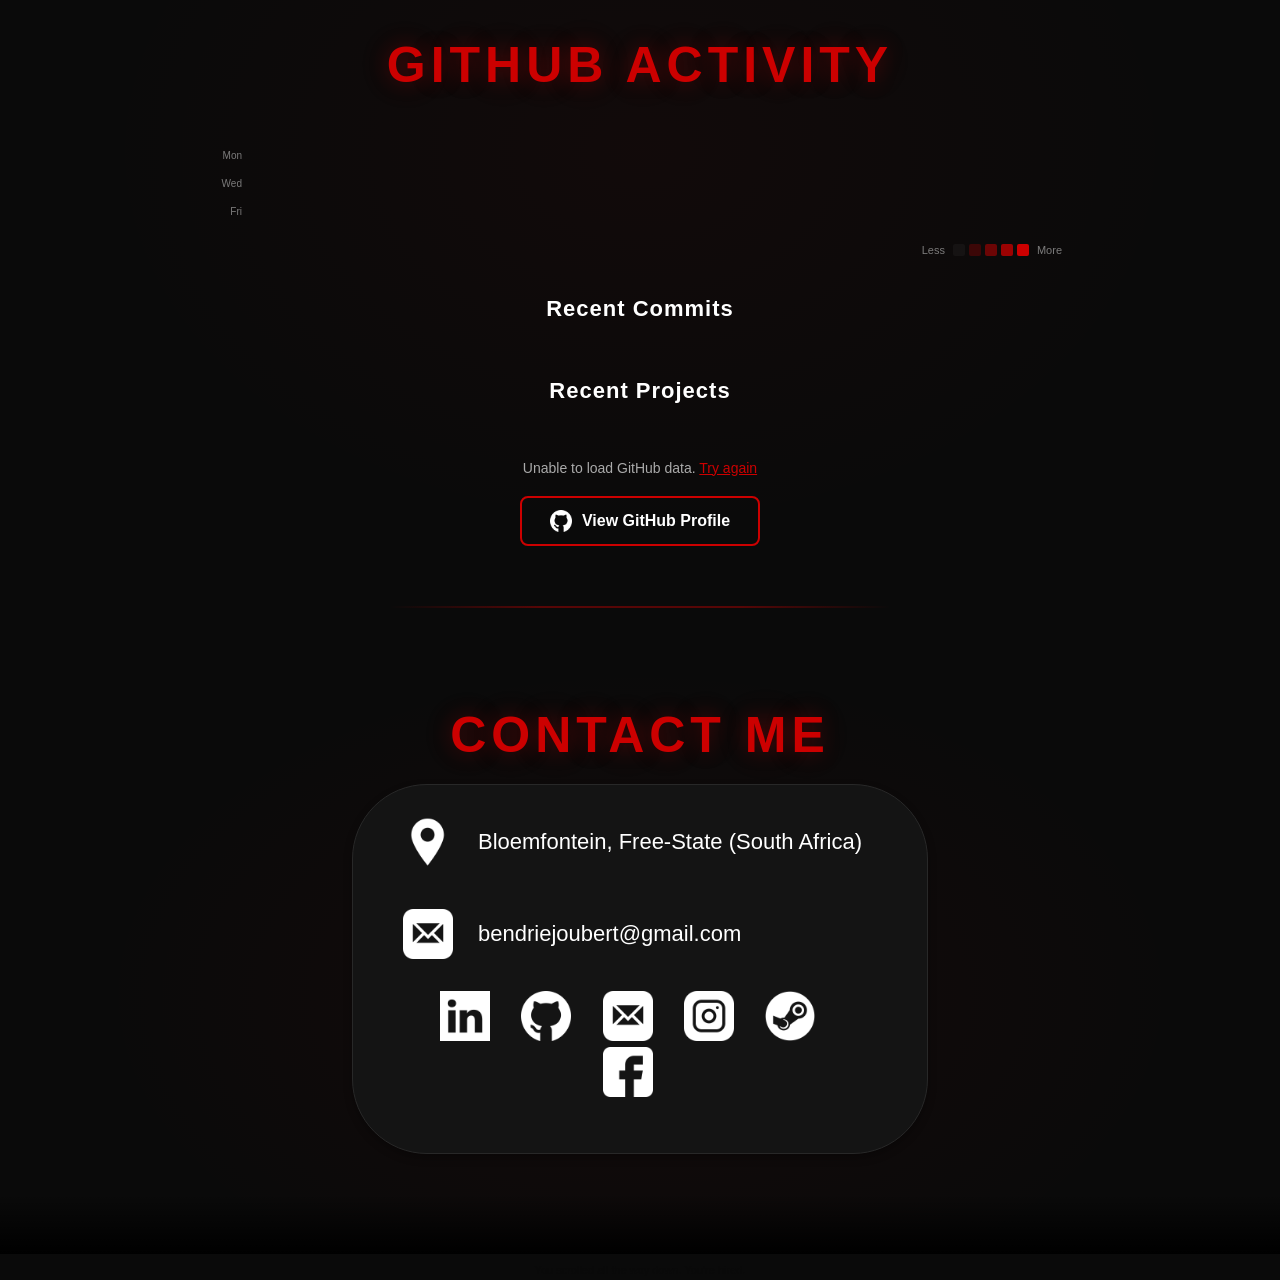
==== commit 75576e99: "Add Tetra Blocks game with documentation and v1.4.0 release notes. Introduce a guideline-style falli" ====
--- a/index.html
+++ b/index.html
@@ -318,7 +318,7 @@
                 </div>
                 <div class="project-info">
                     <h2>Prompt Games</h2>
-                    <p>Vanilla JS games — Pipe Flow, Snake, and Minesweeper</p>
+                    <p>Vanilla JS games — Pipe Flow, Snake, Minesweeper, and Tetra Blocks</p>
                 </div>
             </div>
 
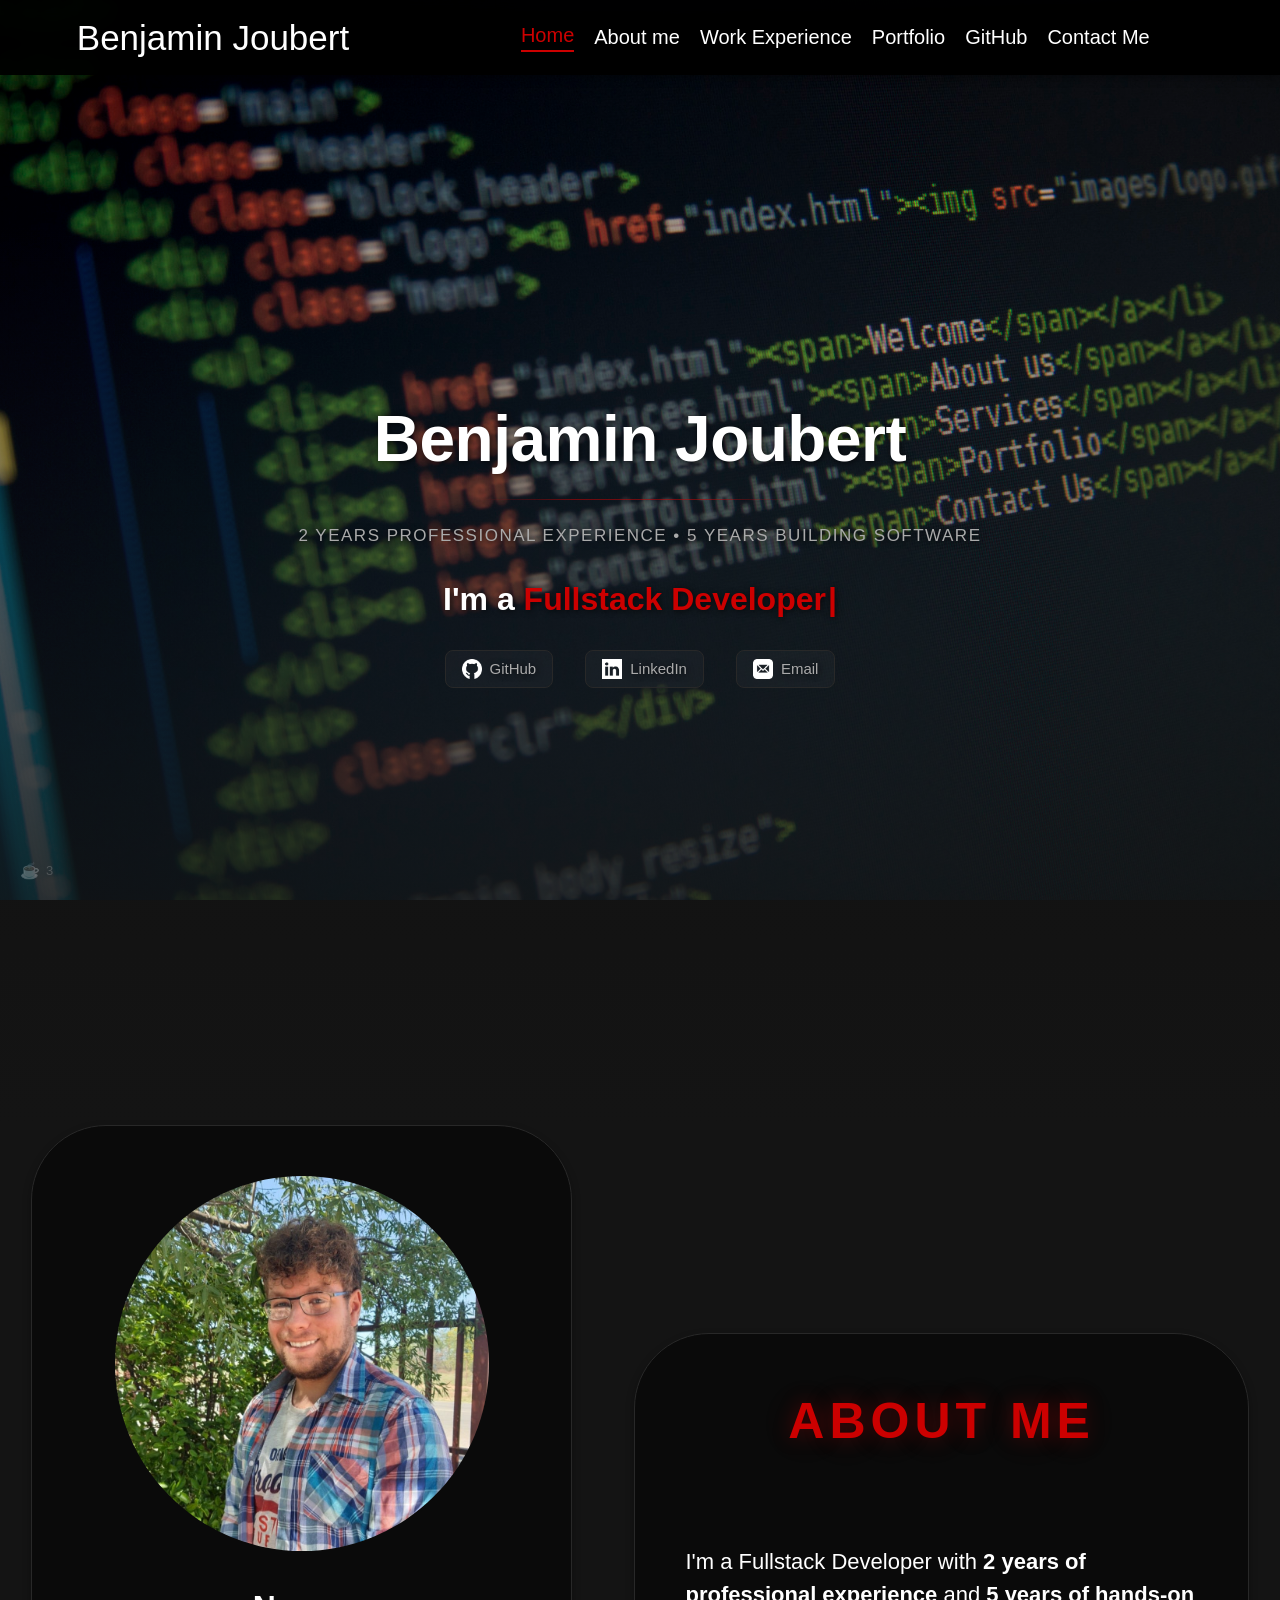
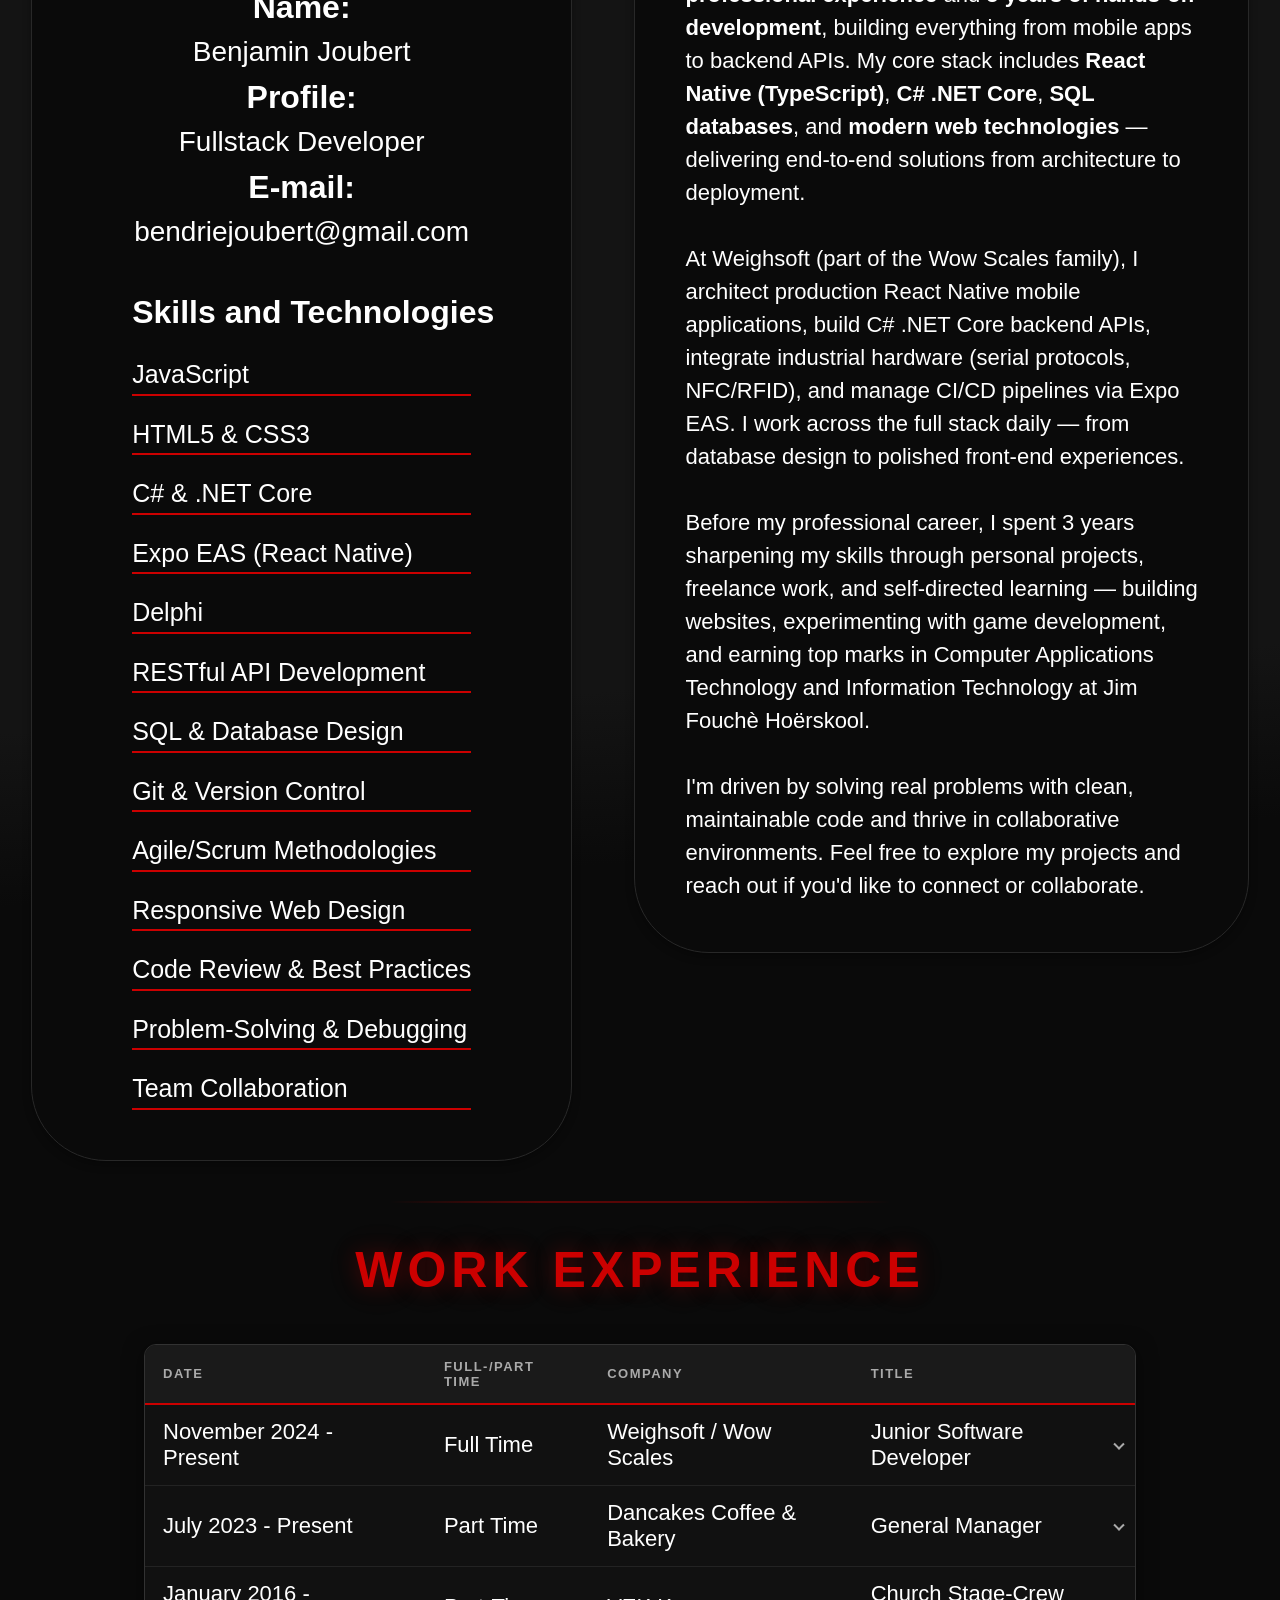
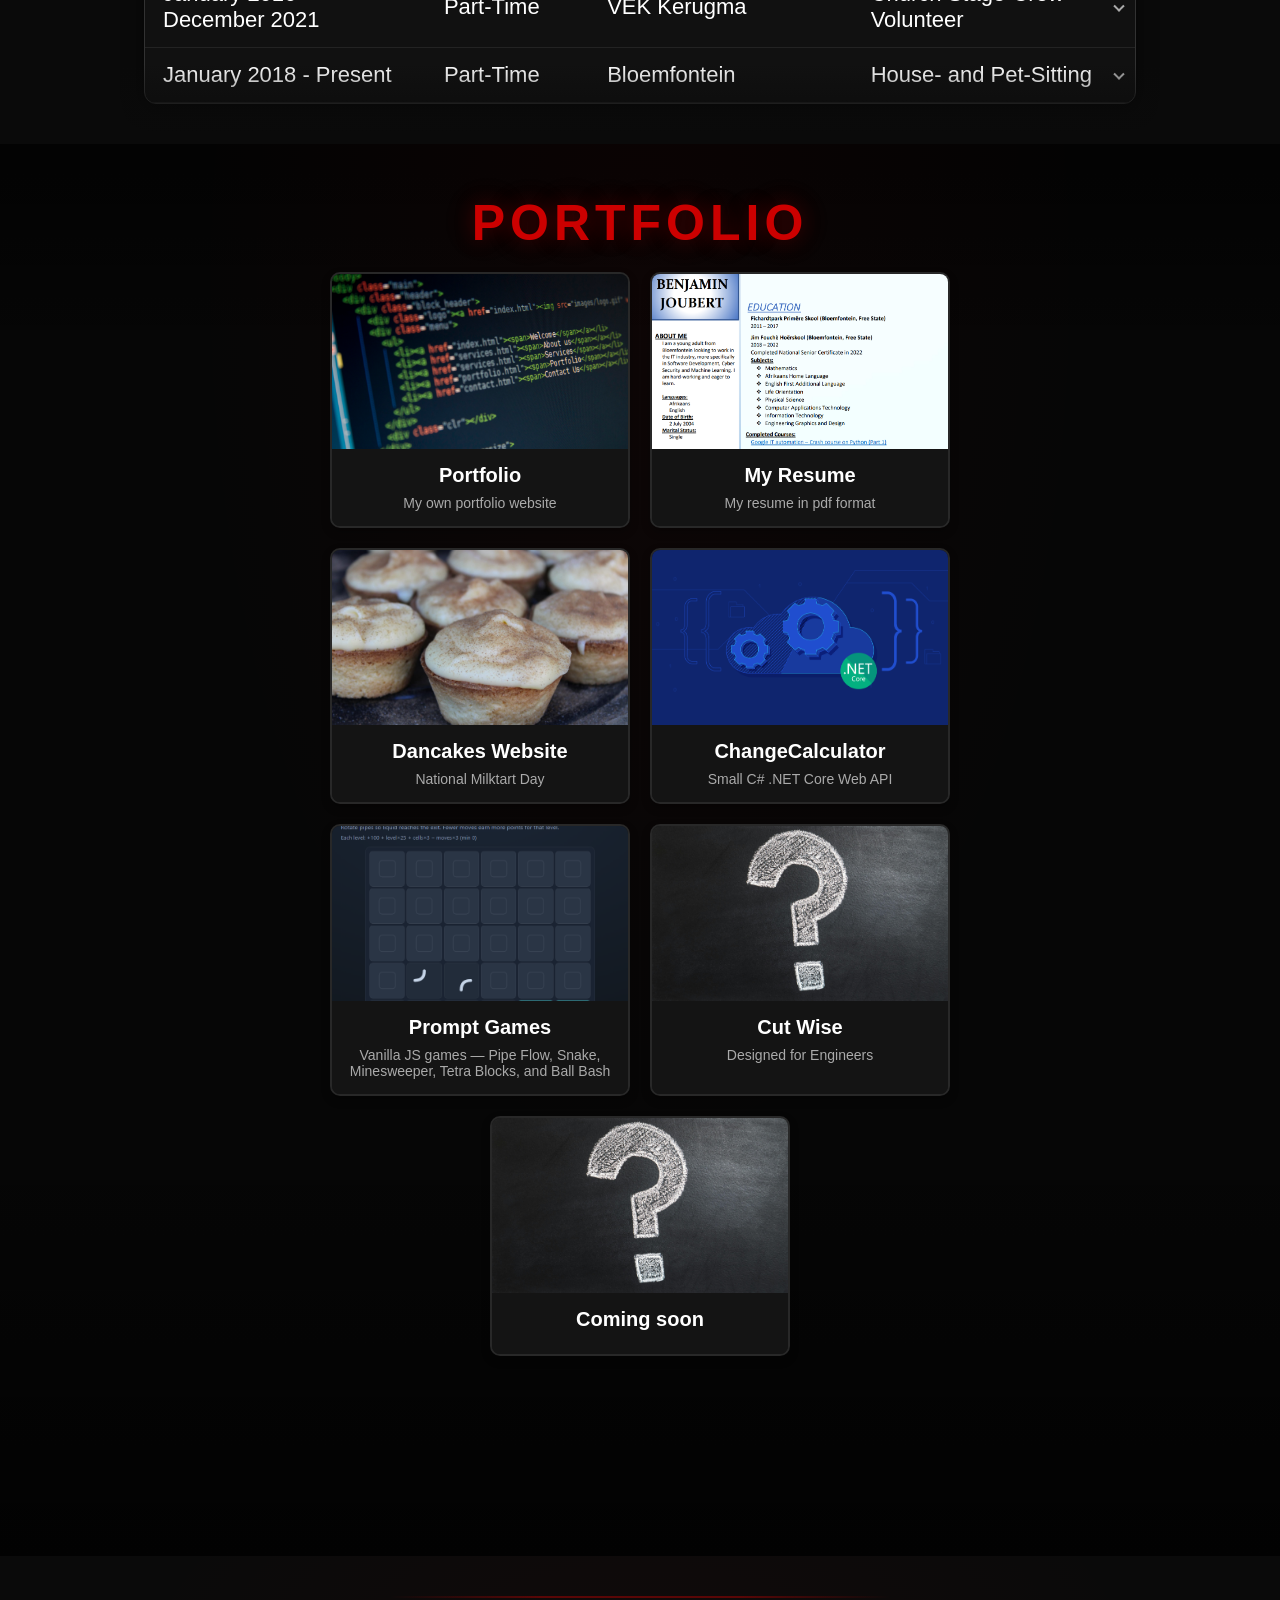
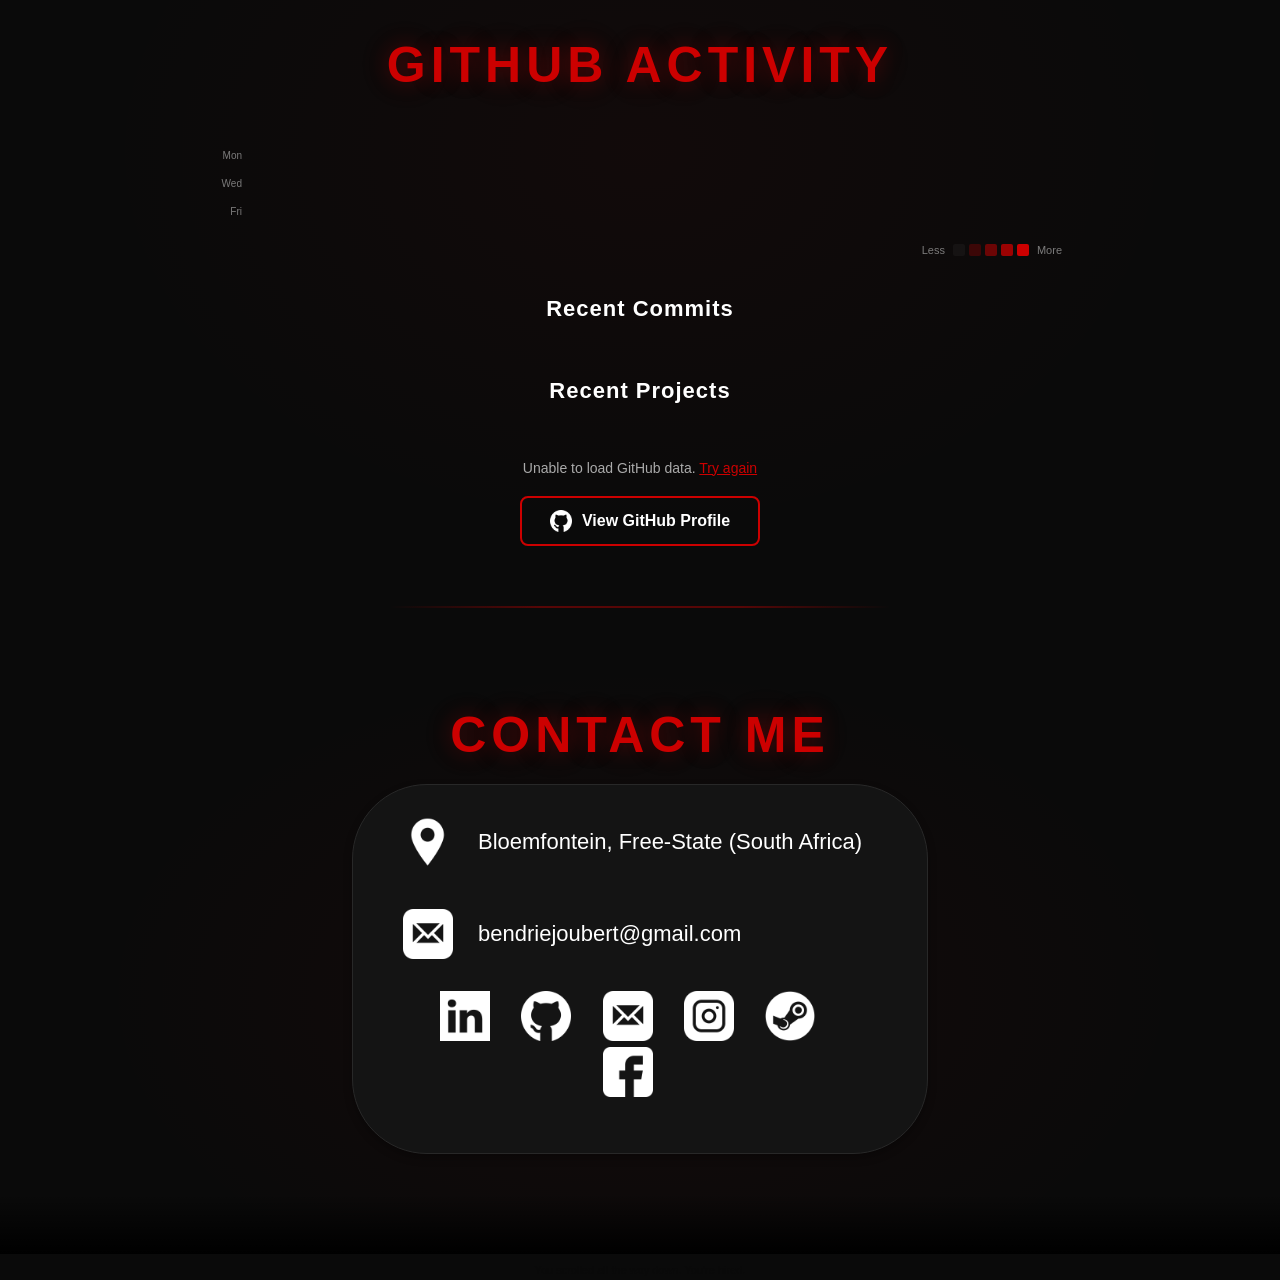
==== commit 26f7d2a2: "Add Ball Bash slingshot physics game to Prompt Games. Introduces a Matter.js-powered Angry Birds-sty" ====
--- a/index.html
+++ b/index.html
@@ -318,7 +318,7 @@
                 </div>
                 <div class="project-info">
                     <h2>Prompt Games</h2>
-                    <p>Vanilla JS games — Pipe Flow, Snake, Minesweeper, and Tetra Blocks</p>
+                    <p>Vanilla JS games — Pipe Flow, Snake, Minesweeper, Tetra Blocks, and Ball Bash</p>
                 </div>
             </div>
 
